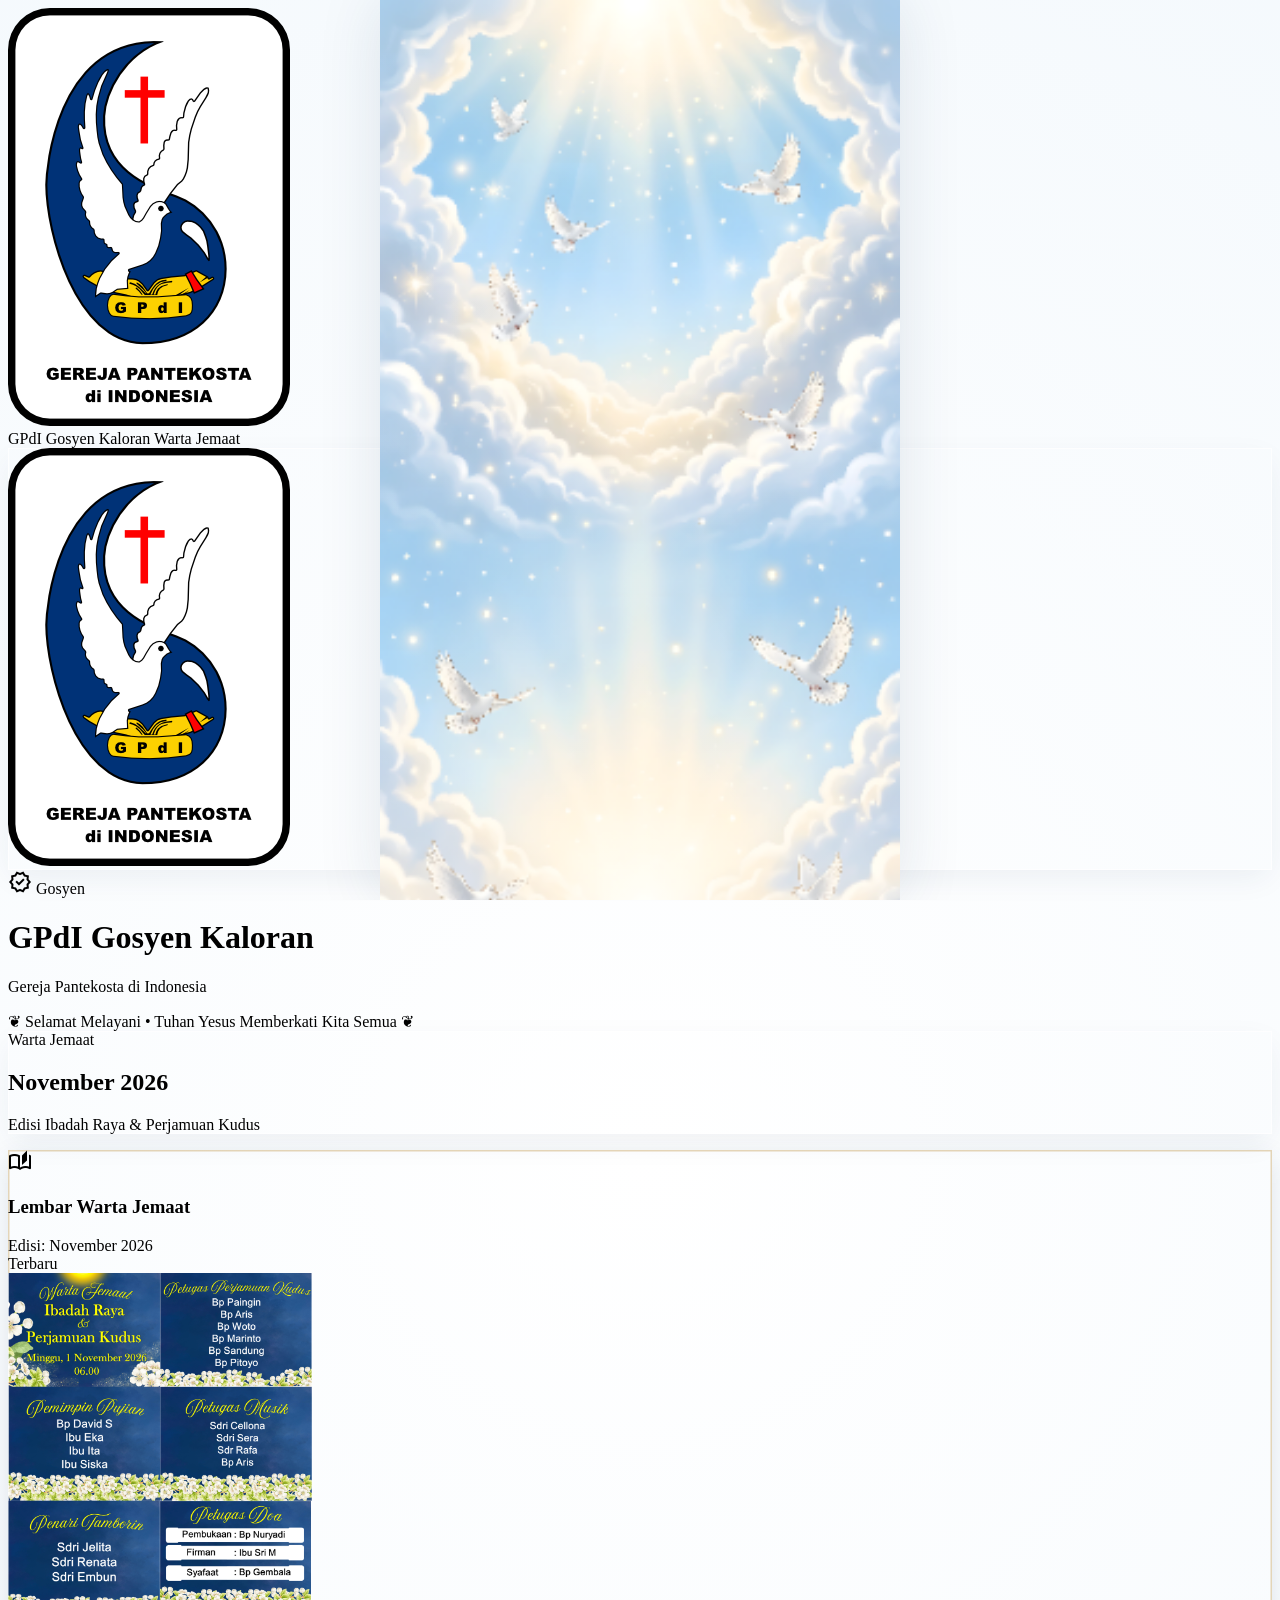
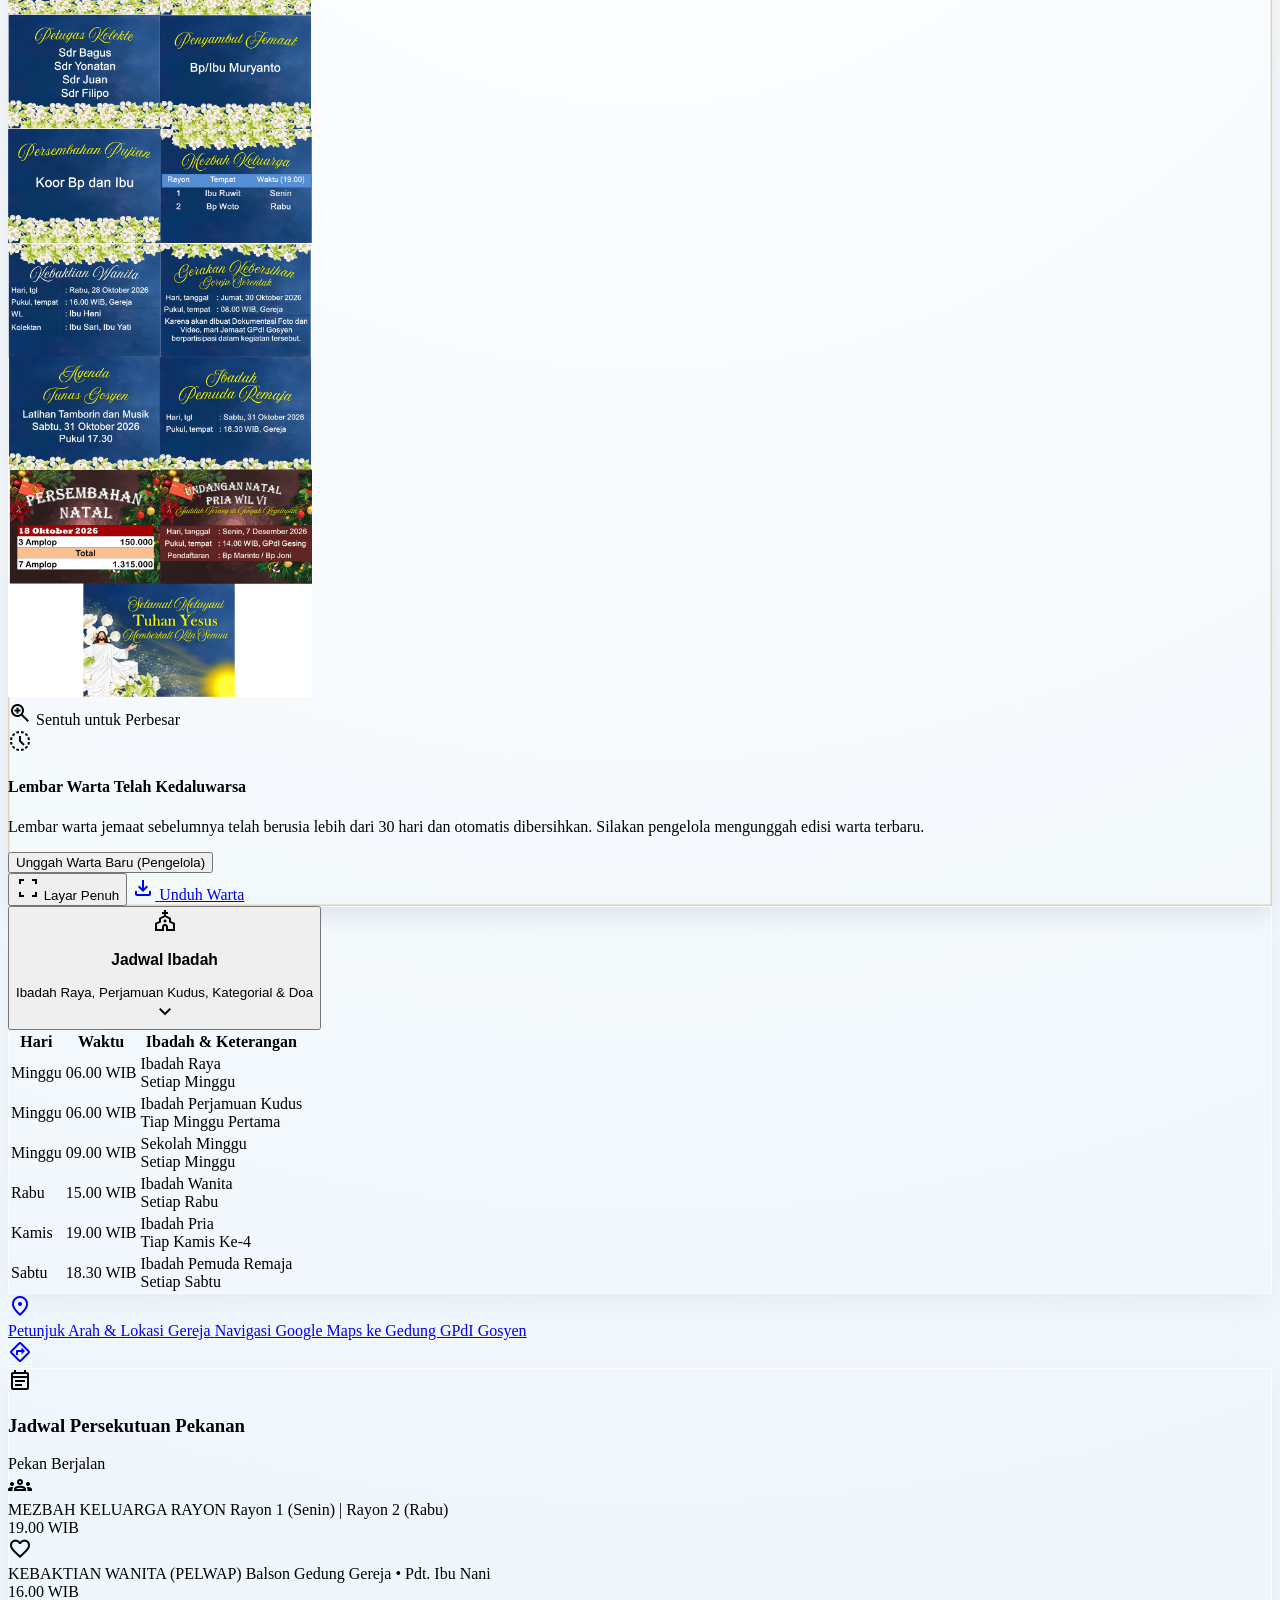
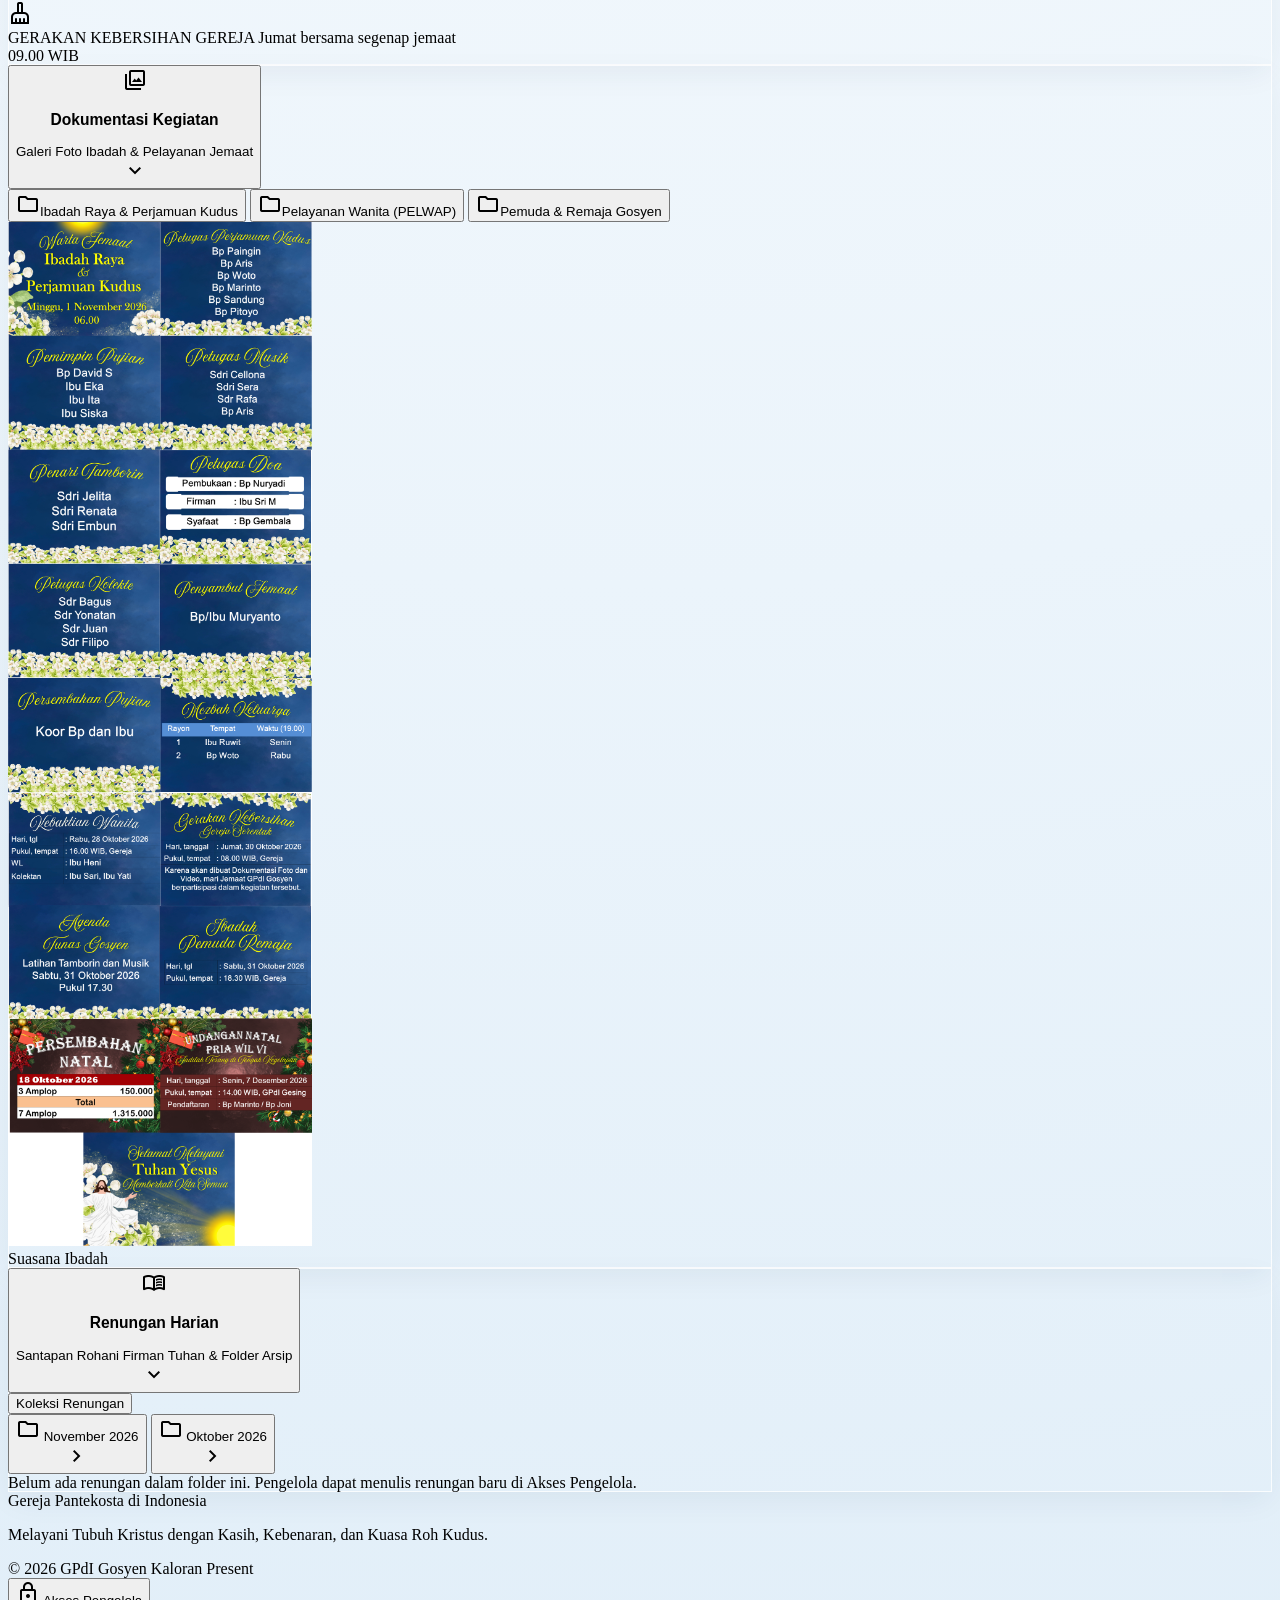
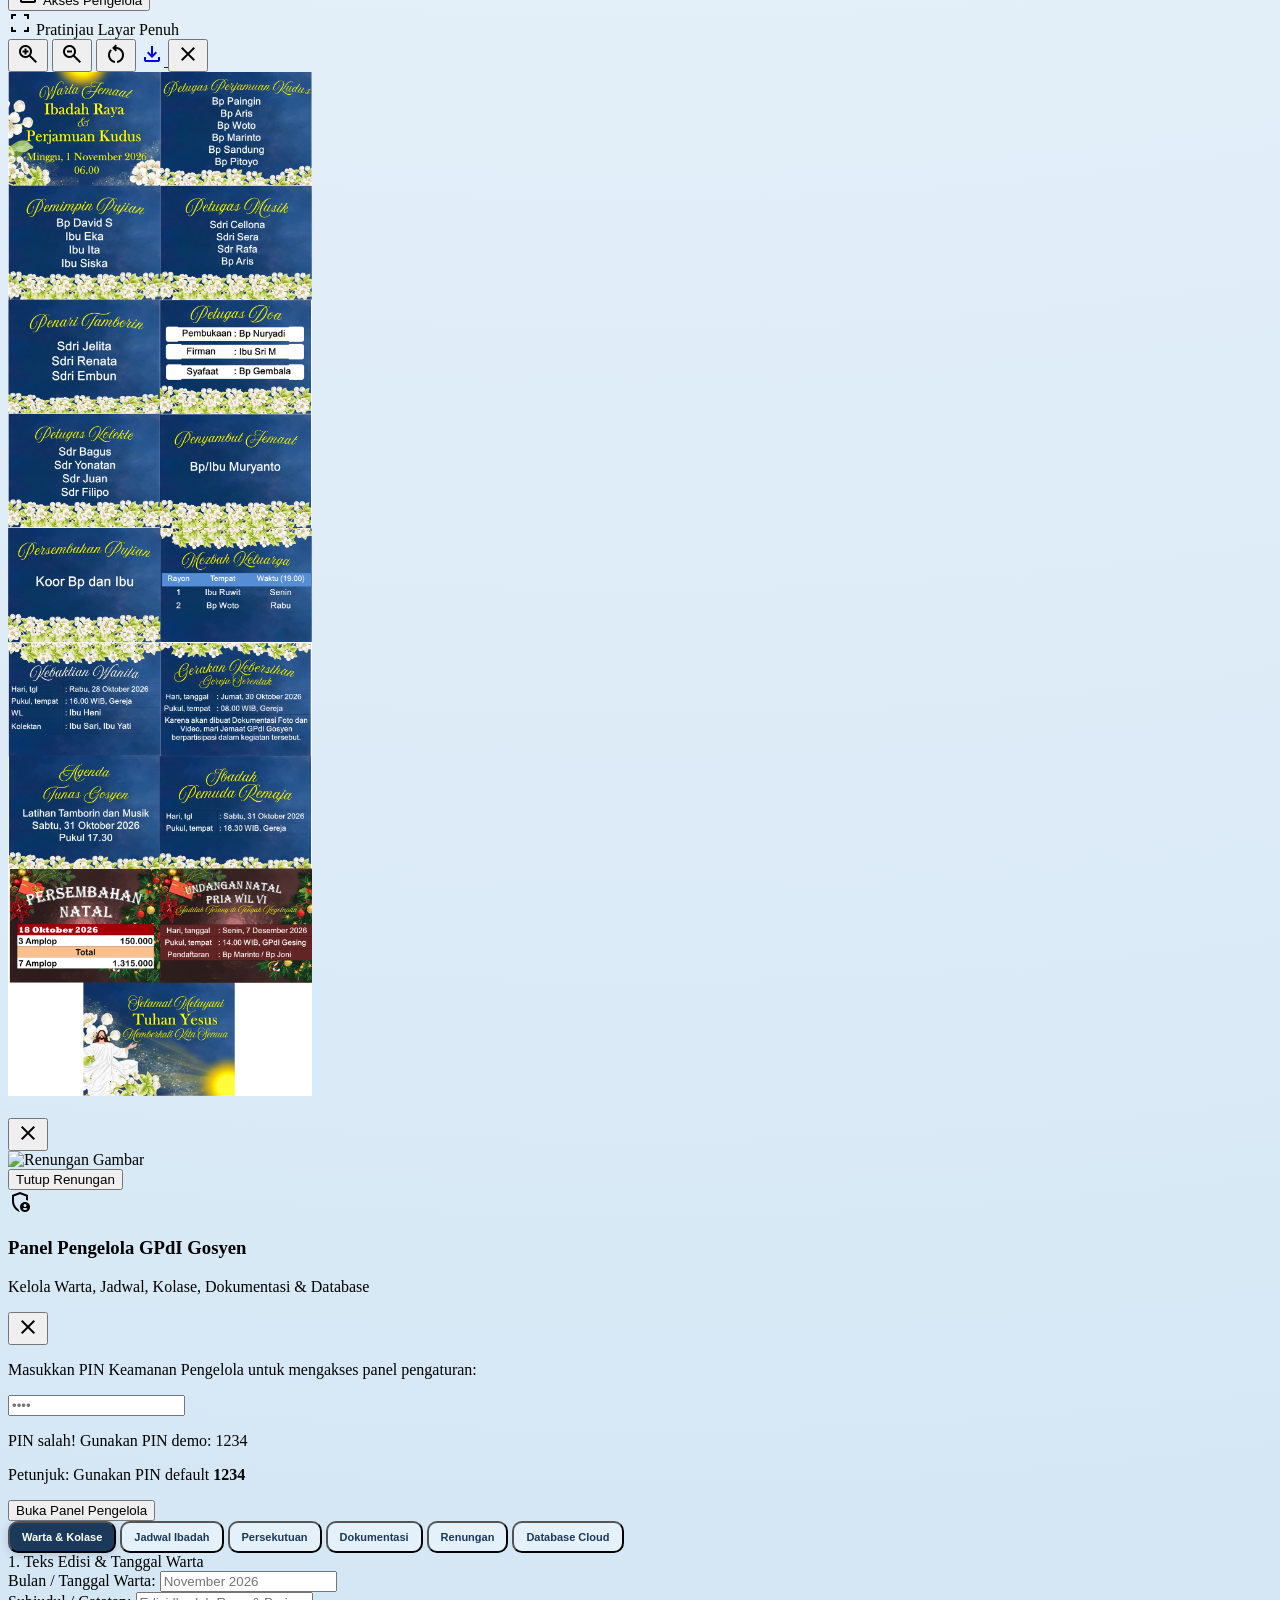
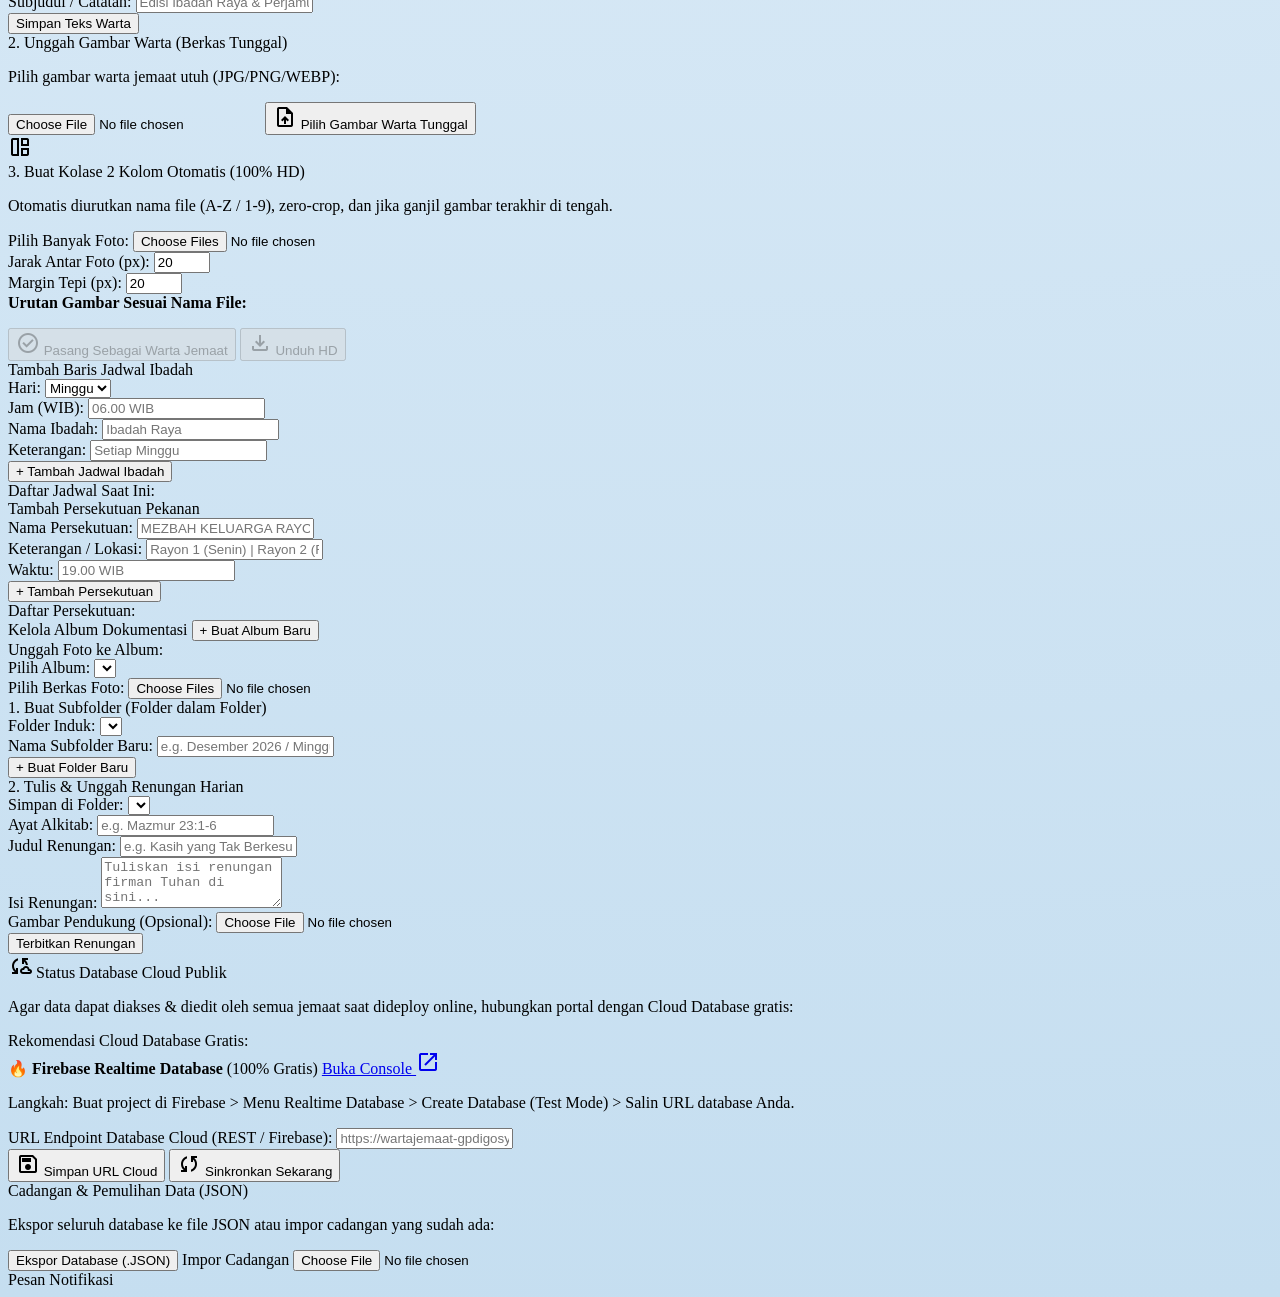
==== index.html @ 680db9a9 "Initial release of GPdI Gosyen Kaloran Warta Jemaat Digital" ====
<!DOCTYPE html>
<html lang="id">
<head>
  <meta charset="utf-8">
  <meta name="viewport" content="width=device-width, initial-scale=1.0, maximum-scale=1.0, user-scalable=no">
  <title>GPdI Gosyen Kaloran - Warta Jemaat Digital</title>
  <meta name="description" content="Portal Warta Jemaat Digital Gereja Pantekosta di Indonesia (GPdI) Gosyen Kaloran">
  
  <!-- Google Fonts & Material Symbols -->
  <link rel="preconnect" href="https://fonts.googleapis.com">
  <link rel="preconnect" href="https://fonts.gstatic.com" crossorigin>
  <link href="https://fonts.googleapis.com/css2?family=Cinzel:wght@500;600;700;800&family=Cormorant+Garamond:ital,wght@0,500;0,600;0,700;1,600&family=Plus+Jakarta+Sans:wght@300;400;500;600;700&display=swap" rel="stylesheet">
  <link href="https://fonts.googleapis.com/css2?family=Material+Symbols+Outlined:opsz,wght,FILL,GRAD@20..48,100..700,0..1,-50..200" rel="stylesheet">
  
  <!-- Tailwind CSS CDN -->
  <script src="https://cdn.tailwindcss.com?plugins=forms,container-queries"></script>
  <script>
    tailwind.config = {
      theme: {
        extend: {
          colors: {
            "sky-cloud": "#edf5fc",
            "sky-soft": "#d6e8f6",
            "sky-mid": "#a9cee8",
            "royal-navy": "#1a395b",
            "deep-blue": "#0f263f",
            "vintage-gold": "#c8a562",
            "antique-gold": "#b58d3d",
            "ethereal-border": "rgba(255, 255, 255, 0.75)"
          },
          fontFamily: {
            serif: ["'Cinzel'", "'Cormorant Garamond'", "serif"],
            classic: ["'Cormorant Garamond'", "serif"],
            sans: ["'Plus Jakarta Sans'", "sans-serif"]
          },
          boxShadow: {
            'rococo': '0 10px 30px -5px rgba(26, 57, 91, 0.08), 0 0 0 1px rgba(255, 255, 255, 0.8) inset',
            'vintage-frame': '0 8px 24px rgba(26, 57, 91, 0.12), inset 0 0 0 1.5px rgba(200, 165, 98, 0.45)'
          }
        }
      }
    };
  </script>
  
  <!-- Custom Styles -->
  <link rel="stylesheet" href="./style.css">
</head>
<body class="font-sans text-royal-navy antialiased flex flex-col justify-between selection:bg-sky-mid selection:text-royal-navy relative overflow-x-hidden min-h-screen">

  <!-- Heavenly Sky, Doves & Floral Background Artwork -->
  <div class="heavenly-bg">
    <div class="heavenly-bg-inner">
      <img src="./assets/background.png" alt="Latar Belakang Surgawi GPdI" class="heavenly-bg-img">
      <div class="heavenly-bg-overlay"></div>
    </div>
  </div>

  <!-- Header Sticky Ethereal Glass (Gambar 5: GPdI Gosyen Kaloran / Warta Jemaat) -->
  <header class="sticky top-0 z-40 bg-white/80 backdrop-blur-md border-b border-white/80 shadow-sm">
    <div class="max-w-md mx-auto px-4 h-14 flex items-center justify-center relative">
      <div class="flex items-center gap-2.5">
        <div class="w-8 h-8 rounded-full bg-white/90 p-1 shadow-sm ring-1 ring-vintage-gold/50 flex items-center justify-center overflow-hidden">
          <img src="./assets/gpdi-logo.png" alt="GPdI Logo" class="h-full w-auto object-contain">
        </div>
        <div class="flex flex-col text-center">
          <span id="headerTopTitle" class="font-serif text-[13px] font-bold text-royal-navy tracking-wider uppercase">GPdI Gosyen Kaloran</span>
          <span id="headerBottomTitle" class="text-[9px] font-semibold tracking-[0.2em] text-antique-gold uppercase -mt-0.5">Warta Jemaat</span>
        </div>
      </div>
    </div>
  </header>

  <!-- Main Container -->
  <main class="w-full relative z-10 px-4 pt-5 pb-12 flex flex-col items-center">
    <div class="w-full max-w-md flex flex-col items-center space-y-4">

      <!-- Hero Baroque Frame & Church Identity (Gambar 6: GPdI Gosyen Kaloran) -->
      <div class="w-full flex flex-col items-center text-center pt-1">
        <!-- Oval Classical Rococo Portrait Frame -->
        <div class="relative mb-3">
          <div class="absolute -inset-3 rounded-full border border-vintage-gold/30 scale-105 pointer-events-none"></div>
          <div class="absolute -inset-1.5 rounded-full border border-white/90 shadow-sm pointer-events-none"></div>
          
          <div class="w-24 h-24 rounded-full p-1.5 bg-gradient-to-b from-white via-sky-cloud to-sky-soft shadow-rococo ring-1 ring-vintage-gold/60 flex items-center justify-center">
            <div class="w-full h-full rounded-full bg-white/95 p-2 shadow-inner flex items-center justify-center overflow-hidden border border-sky-soft/70">
              <img src="./assets/gpdi-logo.png" alt="GPdI Logo" class="w-full h-full object-contain">
            </div>
          </div>

          <!-- Gosyen Verified Pill Badge -->
          <span class="absolute -bottom-1 left-1/2 -translate-x-1/2 bg-white text-antique-gold px-2.5 py-0.5 rounded-full text-[10px] font-serif font-bold uppercase tracking-wider shadow-sm border border-vintage-gold/40 flex items-center gap-1 whitespace-nowrap">
            <span class="material-symbols-outlined text-[13px] text-antique-gold">verified</span>
            <span>Gosyen</span>
          </span>
        </div>

        <!-- Hero Title (Gambar 6: GPdI Gosyen Kaloran) -->
        <h1 id="heroMainTitle" class="font-serif text-2xl font-bold text-royal-navy tracking-wider uppercase mt-1">GPdI Gosyen Kaloran</h1>
        <p class="font-classic italic text-sm text-royal-navy/70 tracking-wide -mt-0.5">Gereja Pantekosta di Indonesia</p>

        <!-- Grace Banner -->
        <div class="mt-2.5 px-4 py-1.5 rounded-full bg-white/70 backdrop-blur-sm border border-white/90 shadow-sm text-[11px] text-royal-navy/80 font-medium flex items-center gap-1.5">
          <span class="text-antique-gold font-serif text-xs">❦</span>
          <span class="font-classic italic text-xs tracking-wide">Selamat Melayani • Tuhan Yesus Memberkati Kita Semua</span>
          <span class="text-antique-gold font-serif text-xs">❦</span>
        </div>
      </div>

      <!-- Simplified Date Card (Gambar 3: Cukup Tanggal Warta Jemaat, misal November 2026) -->
      <div class="w-full rounded-2xl bg-white/80 backdrop-blur-md border border-white/90 shadow-rococo p-4 relative overflow-hidden">
        <div class="absolute -right-6 -bottom-6 w-24 h-24 rounded-full bg-sky-soft/40 blur-xl pointer-events-none"></div>
        <div class="flex flex-col items-center text-center">
          <span class="font-serif text-[11px] font-bold tracking-[0.25em] text-antique-gold uppercase">Warta Jemaat</span>
          <div class="w-12 h-px bg-vintage-gold/50 my-1"></div>
          <h2 id="displayDateTitle" class="font-serif text-xl font-bold text-royal-navy tracking-wide">November 2026</h2>
          <p id="displayDateTime" class="text-xs font-classic italic text-royal-navy/70 mt-0.5">Edisi Ibadah Raya & Perjamuan Kudus</p>
        </div>
      </div>

      <!-- Feature Card: Lembar Warta Jemaat (Gambar 4 & Gambar 7: Tombol Sentuh Statis) -->
      <section class="w-full rounded-3xl bg-white/85 backdrop-blur-md border border-white shadow-vintage-frame p-4 flex flex-col gap-3.5 relative" id="wartaSection">
        <!-- Header Label -->
        <div class="flex items-center justify-between px-1">
          <div class="flex items-center gap-2">
            <span class="material-symbols-outlined text-antique-gold text-[20px]">auto_stories</span>
            <div class="flex flex-col">
              <h3 class="font-serif text-sm font-bold text-royal-navy tracking-wide uppercase">Lembar Warta Jemaat</h3>
              <span class="text-[10px] text-royal-navy/60 font-sans" id="updateTimestamp">Edisi: November 2026</span>
            </div>
          </div>
          <span class="px-2.5 py-0.5 rounded-full bg-sky-soft/70 text-royal-navy text-[10px] font-serif font-bold tracking-wider border border-white/80 shadow-sm uppercase">Terbaru</span>
        </div>

        <!-- Warta Image Frame with Classical Curved Corners -->
        <div id="wartaImageFrameContainer" class="relative w-full rounded-2xl p-2 bg-gradient-to-b from-sky-cloud to-sky-soft/80 border border-vintage-gold/30 shadow-inner group">
          <!-- Scrollable image viewer -->
          <div class="relative aspect-[3/4] max-h-[380px] w-full overflow-y-auto rounded-xl bg-white cursor-pointer shadow-md" onclick="openLightbox()" title="Klik untuk membuka layar penuh">
            <img id="wartaImagePreview" src="./assets/warta-sample.png" alt="Warta Jemaat GPdI Gosyen Kaloran" class="w-full object-top object-cover transition-transform duration-500 group-hover:scale-[1.01]">
          </div>

          <!-- Gambar 7: Sentuh untuk Perbesar Statis (Di luar div overflow sehingga tidak ikut bergeser saat warta digeser!) -->
          <div class="absolute bottom-4 left-1/2 -translate-x-1/2 bg-white/95 backdrop-blur-md border border-vintage-gold/50 text-royal-navy text-[11px] font-serif font-semibold px-3.5 py-1.5 rounded-full flex items-center gap-1.5 shadow-lg pointer-events-none z-20">
            <span class="material-symbols-outlined text-[15px] text-antique-gold">zoom_in</span>
            <span>Sentuh untuk Perbesar</span>
          </div>
        </div>

        <!-- Expired Notice State (> 30 Days Auto-Cleanup) -->
        <div id="wartaExpiredNotice" class="hidden w-full py-10 px-4 rounded-2xl bg-gradient-to-b from-sky-cloud to-sky-soft/80 border border-vintage-gold/30 flex flex-col items-center justify-center text-center gap-2.5 shadow-inner">
          <div class="w-12 h-12 rounded-full bg-amber-100 border border-amber-300 text-amber-800 flex items-center justify-center">
            <span class="material-symbols-outlined text-[24px]">history_toggle_off</span>
          </div>
          <h4 class="font-serif text-sm font-bold text-royal-navy">Lembar Warta Telah Kedaluwarsa</h4>
          <p class="text-[11px] text-royal-navy/70 max-w-xs font-sans leading-relaxed">
            Lembar warta jemaat sebelumnya telah berusia lebih dari 30 hari dan otomatis dibersihkan. Silakan pengelola mengunggah edisi warta terbaru.
          </p>
          <button type="button" onclick="openAdminModal()" class="mt-1 py-1.5 px-3 rounded-xl bg-royal-navy text-white text-[11px] font-serif font-semibold shadow-xs">
            Unggah Warta Baru (Pengelola)
          </button>
        </div>

        <!-- Interaction Buttons (Layar Penuh & Unduh) -->
        <div class="grid grid-cols-2 gap-2.5 pt-0.5 font-serif">
          <button type="button" class="flex items-center justify-center gap-1.5 py-2.5 px-3 rounded-xl bg-royal-navy hover:bg-deep-blue text-white text-xs font-semibold shadow-sm transition active:scale-95 btn-press" onclick="openLightbox()">
            <span class="material-symbols-outlined text-[17px] text-vintage-gold">fullscreen</span>
            <span>Layar Penuh</span>
          </button>
          <a id="btnDownloadWarta" href="./assets/warta-sample.png" download="Warta-Jemaat-GPdI.png" class="flex items-center justify-center gap-1.5 py-2.5 px-3 rounded-xl bg-white hover:bg-sky-cloud border border-vintage-gold/50 text-royal-navy text-xs font-semibold shadow-sm transition active:scale-95 btn-press">
            <span class="material-symbols-outlined text-[17px] text-antique-gold">download</span>
            <span>Unduh Warta</span>
          </a>
        </div>
      </section>

      <!-- Gambar 2: JADWAL IBADAH (Tabel Urut Dari Hari Minggu, Lalu Jam) -->
      <section class="w-full rounded-2xl bg-white/80 backdrop-blur-md border border-white/90 shadow-rococo overflow-hidden">
        <button type="button" class="w-full p-3.5 flex items-center justify-between text-left hover:bg-white/90 transition btn-press border-b border-sky-soft/60" onclick="toggleAccordion('jadwalIbadahAccordion')">
          <div class="flex items-center gap-3">
            <div class="w-10 h-10 rounded-xl bg-sky-soft/60 border border-sky-mid/40 flex items-center justify-center text-royal-navy shrink-0 shadow-inner">
              <span class="material-symbols-outlined text-[22px] text-royal-navy">church</span>
            </div>
            <div class="flex flex-col">
              <h3 class="font-serif text-xs font-bold text-royal-navy tracking-wide uppercase">Jadwal Ibadah</h3>
              <span class="text-[11px] text-royal-navy/60 font-sans">Ibadah Raya, Perjamuan Kudus, Kategorial & Doa</span>
            </div>
          </div>
          <span class="material-symbols-outlined text-royal-navy/50 transition-transform duration-200" id="jadwalIbadahAccordionArrow">expand_more</span>
        </button>

        <!-- Tabel Jadwal Ibadah -->
        <div class="p-3" id="jadwalIbadahAccordion">
          <div class="overflow-x-auto rounded-xl border border-sky-soft/80 bg-white/70 shadow-xs">
            <table class="w-full text-left border-collapse">
              <thead>
                <tr class="bg-sky-cloud/80 border-b border-sky-soft text-[10px] font-serif font-bold text-royal-navy/70 uppercase tracking-wider">
                  <th class="py-2 px-3">Hari</th>
                  <th class="py-2 px-2">Waktu</th>
                  <th class="py-2 px-3">Ibadah & Keterangan</th>
                </tr>
              </thead>
              <tbody id="jadwalIbadahTableBody" class="divide-y divide-sky-soft/40">
                <!-- Diisi secara dinamis dari database (urut dari Minggu, lalu jam) -->
              </tbody>
            </table>
          </div>
        </div>
      </section>

      <!-- Petunjuk Arah & Peta Gereja -->
      <a id="btnGoogleMaps" href="https://maps.app.goo.gl/CNYqT17tYnc58aD1A" target="_blank" rel="noopener noreferrer" class="w-full p-3.5 rounded-2xl bg-white/80 backdrop-blur-md hover:bg-white border border-white/90 flex items-center justify-between shadow-rococo transition active:scale-[0.99] btn-press">
        <div class="flex items-center gap-3">
          <div class="w-10 h-10 rounded-xl bg-sky-soft/60 border border-sky-mid/40 flex items-center justify-center text-royal-navy shrink-0 shadow-inner">
            <span class="material-symbols-outlined text-[22px] text-royal-navy">location_on</span>
          </div>
          <div class="flex flex-col text-left">
            <span class="font-serif text-xs font-bold text-royal-navy tracking-wide">Petunjuk Arah & Lokasi Gereja</span>
            <span class="text-[11px] text-royal-navy/60 font-sans">Navigasi Google Maps ke Gedung GPdI Gosyen</span>
          </div>
        </div>
        <span class="material-symbols-outlined text-royal-navy/40 text-[18px]">directions</span>
      </a>

      <!-- Kartu Jadwal Persekutuan Pekanan -->
      <section class="w-full rounded-2xl bg-white/80 backdrop-blur-md border border-white/90 shadow-rococo p-4 flex flex-col gap-3">
        <div class="flex items-center justify-between border-b border-sky-mid/30 pb-2.5">
          <div class="flex items-center gap-2">
            <span class="material-symbols-outlined text-antique-gold text-[19px]">event_note</span>
            <h3 class="font-serif text-xs font-bold text-royal-navy uppercase tracking-wider">Jadwal Persekutuan Pekanan</h3>
          </div>
          <span class="text-[9px] font-serif font-bold text-royal-navy/60 bg-sky-soft/60 px-2 py-0.5 rounded-full uppercase">Pekan Berjalan</span>
        </div>
        <div id="jadwalPersekutuanList" class="flex flex-col gap-2 font-sans">
          <!-- Diisi secara dinamis dari database -->
        </div>
      </section>

      <!-- MENU DOKUMENTASI KEGIATAN -->
      <section class="w-full rounded-2xl bg-white/80 backdrop-blur-md border border-white/90 shadow-rococo overflow-hidden">
        <button type="button" class="w-full p-3.5 flex items-center justify-between text-left hover:bg-white/90 transition btn-press border-b border-sky-soft/60" onclick="toggleAccordion('dokumentasiSection')">
          <div class="flex items-center gap-3">
            <div class="w-10 h-10 rounded-xl bg-sky-soft/60 border border-sky-mid/40 flex items-center justify-center text-royal-navy shrink-0 shadow-inner">
              <span class="material-symbols-outlined text-[22px] text-royal-navy">photo_library</span>
            </div>
            <div class="flex flex-col">
              <h3 class="font-serif text-xs font-bold text-royal-navy tracking-wide uppercase">Dokumentasi Kegiatan</h3>
              <span class="text-[11px] text-royal-navy/60 font-sans">Galeri Foto Ibadah & Pelayanan Jemaat</span>
            </div>
          </div>
          <span class="material-symbols-outlined text-royal-navy/50 transition-transform duration-200" id="dokumentasiSectionArrow">expand_more</span>
        </button>

        <div class="p-3.5 flex flex-col gap-3" id="dokumentasiSection">
          <!-- Folder Pills -->
          <div id="docFolderTabs" class="flex items-center gap-1.5 overflow-x-auto pb-1">
            <!-- Diisi dinamis -->
          </div>
          <!-- Gallery Grid -->
          <div id="docGalleryGrid" class="grid grid-cols-2 gap-2">
            <!-- Diisi dinamis -->
          </div>
        </div>
      </section>

      <!-- MENU RENUNGAN HARIAN (Hierarchical Folder System: Folder Dalam Folder) -->
      <section class="w-full rounded-2xl bg-white/80 backdrop-blur-md border border-white/90 shadow-rococo overflow-hidden">
        <button type="button" class="w-full p-3.5 flex items-center justify-between text-left hover:bg-white/90 transition btn-press border-b border-sky-soft/60" onclick="toggleAccordion('renunganSection')">
          <div class="flex items-center gap-3">
            <div class="w-10 h-10 rounded-xl bg-sky-soft/60 border border-sky-mid/40 flex items-center justify-center text-royal-navy shrink-0 shadow-inner">
              <span class="material-symbols-outlined text-[22px] text-royal-navy">menu_book</span>
            </div>
            <div class="flex flex-col">
              <h3 class="font-serif text-xs font-bold text-royal-navy tracking-wide uppercase">Renungan Harian</h3>
              <span class="text-[11px] text-royal-navy/60 font-sans">Santapan Rohani Firman Tuhan & Folder Arsip</span>
            </div>
          </div>
          <span class="material-symbols-outlined text-royal-navy/50 transition-transform duration-200" id="renunganSectionArrow">expand_more</span>
        </button>

        <div class="p-3.5 flex flex-col gap-3" id="renunganSection">
          <!-- Breadcrumb navigation -->
          <div id="renunganBreadcrumbs" class="text-[11px] text-royal-navy/70 flex items-center flex-wrap gap-1 font-sans bg-sky-cloud/50 p-2 rounded-xl border border-sky-soft/70">
            <!-- Diisi dinamis -->
          </div>
          
          <!-- Subfolders List -->
          <div id="renunganSubfoldersList" class="grid grid-cols-1 gap-1.5">
            <!-- Diisi dinamis -->
          </div>

          <!-- Articles in Folder -->
          <div id="renunganArticlesList" class="flex flex-col gap-2.5">
            <!-- Diisi dinamis -->
          </div>
        </div>
      </section>

    </div>
  </main>

  <!-- Mobile Footer with Discreet Admin Lock at Bottom -->
  <footer class="w-full relative z-10 bg-white/70 backdrop-blur-md border-t border-white/80 py-7 px-4">
    <div class="max-w-md mx-auto text-center flex flex-col items-center gap-2.5">
      <div class="flex items-center gap-1.5 text-royal-navy">
        <span class="font-serif font-bold text-xs uppercase tracking-widest">Gereja Pantekosta di Indonesia</span>
      </div>
      <p class="font-classic italic text-xs text-royal-navy/70 leading-relaxed max-w-xs">
        Melayani Tubuh Kristus dengan Kasih, Kebenaran, dan Kuasa Roh Kudus.
      </p>
      <div class="w-16 h-px bg-vintage-gold/30 my-1"></div>
      <span class="text-[10px] text-royal-navy/50 font-serif tracking-wider">© 2026 GPdI Gosyen Kaloran Present</span>

      <!-- PENGELOLA LOCK BUTTON -->
      <div class="pt-3">
        <button type="button" class="inline-flex items-center gap-1.5 px-3 py-1 rounded-full bg-white/80 hover:bg-white text-royal-navy/60 hover:text-royal-navy text-[10px] font-sans border border-sky-mid/30 shadow-xs transition active:scale-95 btn-press" onclick="openAdminModal()">
          <span class="material-symbols-outlined text-[13px] text-antique-gold">lock</span>
          <span>Akses Pengelola</span>
        </button>
      </div>
    </div>
  </footer>

  <!-- MODAL 1: Lightbox Fullscreen Warta / Foto -->
  <div class="fixed inset-0 z-50 bg-black/90 backdrop-blur-xl hidden flex-col" id="lightboxModal">
    <div class="w-full h-14 px-4 flex items-center justify-between border-b border-white/10 shrink-0 bg-black/50 text-white">
      <div class="flex items-center gap-2">
        <span class="material-symbols-outlined text-vintage-gold text-[20px]">fullscreen</span>
        <span class="font-serif text-xs font-bold tracking-wide">Pratinjau Layar Penuh</span>
      </div>
      <div class="flex items-center gap-2">
        <button type="button" onclick="zoomIn()" class="p-2 rounded-full text-white/80 hover:text-white hover:bg-white/10" title="Perbesar">
          <span class="material-symbols-outlined text-[20px]">zoom_in</span>
        </button>
        <button type="button" onclick="zoomOut()" class="p-2 rounded-full text-white/80 hover:text-white hover:bg-white/10" title="Perkecil">
          <span class="material-symbols-outlined text-[20px]">zoom_out</span>
        </button>
        <button type="button" onclick="resetZoom()" class="p-2 rounded-full text-white/80 hover:text-white hover:bg-white/10" title="Atur Ulang">
          <span class="material-symbols-outlined text-[20px]">restart_alt</span>
        </button>
        <a id="modalDownloadBtn" href="./assets/warta-sample.png" download="Warta-Jemaat-GPdI.png" class="p-2 rounded-full text-white/80 hover:text-white hover:bg-white/10" title="Unduh">
          <span class="material-symbols-outlined text-[20px]">download</span>
        </a>
        <button type="button" class="p-2 rounded-full text-white/80 hover:text-white hover:bg-white/10" onclick="closeLightbox()" title="Tutup">
          <span class="material-symbols-outlined text-[22px]">close</span>
        </button>
      </div>
    </div>
    <div class="flex-1 w-full overflow-y-auto overflow-x-hidden p-3 flex justify-center items-start" onclick="if(event.target === this) closeLightbox();">
      <img id="lightboxImage" src="./assets/warta-sample.png" alt="Full Image" class="max-w-full md:max-w-md rounded-xl shadow-2xl object-contain ring-1 ring-white/20 select-none my-auto">
    </div>
  </div>

  <!-- MODAL 2: Renungan Reader Modal -->
  <div class="fixed inset-0 z-50 bg-royal-navy/70 backdrop-blur-md hidden items-center justify-center p-4" id="renunganReaderModal" onclick="if(event.target === this) closeRenunganReader();">
    <div class="w-full max-w-md max-h-[85vh] rounded-3xl bg-white border border-white shadow-2xl p-6 flex flex-col gap-4 relative overflow-y-auto animate-in fade-in zoom-in-95 duration-200">
      <div class="flex items-start justify-between border-b border-sky-soft pb-3">
        <div class="flex flex-col pr-4">
          <span id="readerDate" class="text-[10px] text-royal-navy/50 font-sans"></span>
          <h3 id="readerTitle" class="font-serif text-lg font-bold text-royal-navy leading-snug"></h3>
          <span id="readerAyat" class="inline-block mt-1 font-serif text-xs font-bold text-antique-gold"></span>
        </div>
        <button type="button" class="text-royal-navy/50 hover:text-royal-navy p-1 shrink-0" onclick="closeRenunganReader()">
          <span class="material-symbols-outlined text-[22px]">close</span>
        </button>
      </div>

      <img id="readerImage" src="" alt="Renungan Gambar" class="w-full max-h-52 object-cover rounded-2xl hidden shadow-xs">

      <div id="readerContent" class="text-xs text-royal-navy/80 leading-relaxed font-sans whitespace-pre-line"></div>

      <button type="button" class="w-full py-2.5 rounded-xl bg-royal-navy text-white font-serif font-bold text-xs tracking-wider shadow-md hover:bg-deep-blue transition btn-press mt-2" onclick="closeRenunganReader()">
        Tutup Renungan
      </button>
    </div>
  </div>

  <!-- MODAL 3: AKSES PENGELOLA (ADMIN DASHBOARD WITH CLOUD DATABASE & COLLAGE) -->
  <div class="fixed inset-0 z-50 bg-royal-navy/70 backdrop-blur-md hidden items-center justify-center p-3" id="adminModal" onclick="if(event.target === this) closeAdminModal();">
    <div class="w-full max-w-lg max-h-[92vh] rounded-3xl bg-white border border-white shadow-2xl p-5 flex flex-col gap-3 relative overflow-hidden animate-in fade-in zoom-in-95 duration-200">
      
      <!-- Modal Header -->
      <div class="flex items-center justify-between border-b border-sky-soft pb-2.5 shrink-0">
        <div class="flex items-center gap-2">
          <div class="w-8 h-8 rounded-full bg-sky-soft/70 flex items-center justify-center text-royal-navy">
            <span class="material-symbols-outlined text-[18px] text-antique-gold">admin_panel_settings</span>
          </div>
          <div>
            <h3 class="font-serif text-sm font-bold text-royal-navy">Panel Pengelola GPdI Gosyen</h3>
            <p class="text-[10px] text-royal-navy/60 font-sans">Kelola Warta, Jadwal, Kolase, Dokumentasi & Database</p>
          </div>
        </div>
        <button type="button" class="text-royal-navy/50 hover:text-royal-navy p-1" onclick="closeAdminModal()">
          <span class="material-symbols-outlined text-[20px]">close</span>
        </button>
      </div>

      <!-- PIN Step -->
      <div class="flex flex-col gap-3 py-4" id="pinStep">
        <p class="text-xs text-royal-navy/70 leading-relaxed font-sans text-center">
          Masukkan PIN Keamanan Pengelola untuk mengakses panel pengaturan:
        </p>
        <div class="max-w-xs mx-auto w-full">
          <input type="password" id="adminPinInput" maxlength="8" placeholder="••••" class="w-full rounded-xl bg-sky-cloud/50 border border-sky-mid/50 text-center font-mono tracking-widest text-lg py-2.5 text-royal-navy focus:outline-none focus:border-vintage-gold focus:ring-1 focus:ring-vintage-gold" onkeydown="if(event.key==='Enter') verifyAdminPin();">
          <p class="text-[11px] text-red-500 mt-1.5 hidden text-center" id="pinErrorMessage">PIN salah! Gunakan PIN demo: 1234</p>
          <p class="text-[10px] text-royal-navy/40 mt-1 text-center font-sans">Petunjuk: Gunakan PIN default <strong>1234</strong></p>
        </div>
        <div class="max-w-xs mx-auto w-full">
          <button type="button" class="w-full py-2.5 rounded-xl bg-royal-navy text-white font-serif font-bold text-xs tracking-wider shadow-md hover:bg-deep-blue btn-press transition" onclick="verifyAdminPin()">
            Buka Panel Pengelola
          </button>
        </div>
      </div>

      <!-- Dashboard Step with Tabs -->
      <div class="hidden flex-col gap-3 flex-1 overflow-hidden" id="adminDashboardStep">
        <!-- Tab Navigation Bar -->
        <div class="flex items-center gap-1 overflow-x-auto pb-1 shrink-0 border-b border-sky-soft/60">
          <button type="button" id="tabBtn_warta" class="admin-tab-btn active" onclick="switchAdminTab('warta')">Warta & Kolase</button>
          <button type="button" id="tabBtn_jadwal" class="admin-tab-btn" onclick="switchAdminTab('jadwal')">Jadwal Ibadah</button>
          <button type="button" id="tabBtn_persekutuan" class="admin-tab-btn" onclick="switchAdminTab('persekutuan')">Persekutuan</button>
          <button type="button" id="tabBtn_dokumentasi" class="admin-tab-btn" onclick="switchAdminTab('dokumentasi')">Dokumentasi</button>
          <button type="button" id="tabBtn_renungan" class="admin-tab-btn" onclick="switchAdminTab('renungan')">Renungan</button>
          <button type="button" id="tabBtn_cloud" class="admin-tab-btn" onclick="switchAdminTab('cloud')">Database Cloud</button>
        </div>

        <!-- Tab 1: Warta & Kolase -->
        <div id="tabContent_warta" class="admin-tab-content flex-1 overflow-y-auto space-y-4 pr-1">
          <!-- Text Edition Settings -->
          <div class="p-3 rounded-2xl bg-sky-cloud/50 border border-sky-soft flex flex-col gap-2">
            <span class="font-serif text-xs font-bold text-royal-navy">1. Teks Edisi & Tanggal Warta</span>
            <div class="grid grid-cols-1 sm:grid-cols-2 gap-2 text-xs">
              <div>
                <label class="text-[10px] text-royal-navy/60 font-semibold">Bulan / Tanggal Warta:</label>
                <input type="text" id="adminWartaDateInput" class="w-full p-2 rounded-lg border border-sky-mid/50 text-xs" placeholder="November 2026">
              </div>
              <div>
                <label class="text-[10px] text-royal-navy/60 font-semibold">Subjudul / Catatan:</label>
                <input type="text" id="adminWartaSubtitleInput" class="w-full p-2 rounded-lg border border-sky-mid/50 text-xs" placeholder="Edisi Ibadah Raya & Perjamuan Kudus">
              </div>
            </div>
            <button type="button" onclick="saveAdminWartaInfo()" class="py-1.5 px-3 rounded-lg bg-royal-navy text-white text-[11px] font-serif font-bold self-start mt-1">
              Simpan Teks Warta
            </button>
          </div>

          <!-- Single Image Upload -->
          <div class="p-3 rounded-2xl bg-sky-cloud/50 border border-sky-soft flex flex-col gap-2">
            <span class="font-serif text-xs font-bold text-royal-navy">2. Unggah Gambar Warta (Berkas Tunggal)</span>
            <p class="text-[10px] text-royal-navy/60">Pilih gambar warta jemaat utuh (JPG/PNG/WEBP):</p>
            <input type="file" id="adminWartaSingleFileInput" accept="image/*" class="hidden" onchange="handleSingleWartaUpload(event)">
            <button type="button" onclick="triggerWartaUpload()" class="py-2.5 px-4 rounded-xl border border-vintage-gold/60 bg-white hover:bg-sky-soft/40 text-royal-navy font-serif font-bold text-xs flex items-center justify-center gap-2">
              <span class="material-symbols-outlined text-[18px] text-antique-gold">upload_file</span>
              <span>Pilih Gambar Warta Tunggal</span>
            </button>
          </div>

          <!-- Fitur Kolase 2 Kolom HD (Logika dari ColaseKolom2.html) -->
          <div class="p-3 rounded-2xl bg-amber-50/60 border border-amber-200/80 flex flex-col gap-3">
            <div class="flex items-center gap-2">
              <span class="material-symbols-outlined text-amber-700 text-[20px]">auto_awesome_mosaic</span>
              <div>
                <span class="font-serif text-xs font-bold text-royal-navy">3. Buat Kolase 2 Kolom Otomatis (100% HD)</span>
                <p class="text-[10px] text-royal-navy/70">Otomatis diurutkan nama file (A-Z / 1-9), zero-crop, dan jika ganjil gambar terakhir di tengah.</p>
              </div>
            </div>

            <div class="grid grid-cols-1 sm:grid-cols-3 gap-2 text-xs">
              <div class="sm:col-span-1">
                <label class="text-[10px] font-semibold text-royal-navy/70">Pilih Banyak Foto:</label>
                <input type="file" id="collageFilesInput" multiple accept="image/*" class="w-full text-[10px] file:py-1.5 file:px-2.5 file:rounded-lg file:border-0 file:bg-royal-navy file:text-white file:font-serif file:text-[10px]" onchange="handleCollageFiles(event)">
              </div>
              <div>
                <label class="text-[10px] font-semibold text-royal-navy/70">Jarak Antar Foto (px):</label>
                <input type="number" id="collageSpacingInput" value="20" min="0" max="100" class="w-full p-1.5 rounded-lg border border-sky-mid/50 text-xs text-center" onchange="handleCollageFiles({target: document.getElementById('collageFilesInput')})">
              </div>
              <div>
                <label class="text-[10px] font-semibold text-royal-navy/70">Margin Tepi (px):</label>
                <input type="number" id="collageBorderInput" value="20" min="0" max="100" class="w-full p-1.5 rounded-lg border border-sky-mid/50 text-xs text-center" onchange="handleCollageFiles({target: document.getElementById('collageFilesInput')})">
              </div>
            </div>

            <!-- Ordered File List -->
            <div id="collageFileListBox" class="hidden p-2 rounded-xl bg-white border border-sky-soft text-[10px]">
              <strong class="font-serif text-royal-navy">Urutan Gambar Sesuai Nama File:</strong>
              <ol id="collageOrderedFiles" class="list-decimal pl-4 mt-1 space-y-0.5 text-royal-navy/70"></ol>
            </div>

            <!-- Collage Action Buttons -->
            <div class="flex gap-2">
              <button type="button" id="btnApplyCollageWarta" onclick="applyCollageToWarta()" disabled class="flex-1 py-2 rounded-xl bg-emerald-600 hover:bg-emerald-700 text-white font-serif font-bold text-xs disabled:opacity-50 disabled:cursor-not-allowed flex items-center justify-center gap-1.5 shadow-sm">
                <span class="material-symbols-outlined text-[16px]">check_circle</span>
                <span>Pasang Sebagai Warta Jemaat</span>
              </button>
              <button type="button" id="btnDownloadCollage" onclick="downloadCollagePNG()" disabled class="py-2 px-3 rounded-xl bg-white border border-emerald-600 text-emerald-800 font-serif font-bold text-xs disabled:opacity-50 disabled:cursor-not-allowed flex items-center justify-center gap-1">
                <span class="material-symbols-outlined text-[16px]">download</span>
                <span>Unduh HD</span>
              </button>
            </div>

            <!-- Canvas Preview Container -->
            <div id="collagePreviewContainer" class="w-full flex justify-center"></div>
            <div id="collageResInfo" class="text-[10px] text-royal-navy/50 text-center font-mono"></div>
          </div>
        </div>

        <!-- Tab 2: Jadwal Ibadah -->
        <div id="tabContent_jadwal" class="admin-tab-content hidden flex-1 overflow-y-auto space-y-3 pr-1">
          <div class="p-3 rounded-2xl bg-sky-cloud/50 border border-sky-soft flex flex-col gap-2">
            <span class="font-serif text-xs font-bold text-royal-navy">Tambah Baris Jadwal Ibadah</span>
            <div class="grid grid-cols-2 gap-2 text-xs">
              <div>
                <label class="text-[10px] text-royal-navy/60 font-semibold">Hari:</label>
                <select id="formJadwalHari" class="w-full p-2 rounded-lg border border-sky-mid/50 text-xs">
                  <option value="Minggu">Minggu</option>
                  <option value="Senin">Senin</option>
                  <option value="Selasa">Selasa</option>
                  <option value="Rabu">Rabu</option>
                  <option value="Kamis">Kamis</option>
                  <option value="Jumat">Jumat</option>
                  <option value="Sabtu">Sabtu</option>
                </select>
              </div>
              <div>
                <label class="text-[10px] text-royal-navy/60 font-semibold">Jam (WIB):</label>
                <input type="text" id="formJadwalJam" class="w-full p-2 rounded-lg border border-sky-mid/50 text-xs" placeholder="06.00 WIB">
              </div>
              <div>
                <label class="text-[10px] text-royal-navy/60 font-semibold">Nama Ibadah:</label>
                <input type="text" id="formJadwalNama" class="w-full p-2 rounded-lg border border-sky-mid/50 text-xs" placeholder="Ibadah Raya">
              </div>
              <div>
                <label class="text-[10px] text-royal-navy/60 font-semibold">Keterangan:</label>
                <input type="text" id="formJadwalKet" class="w-full p-2 rounded-lg border border-sky-mid/50 text-xs" placeholder="Setiap Minggu">
              </div>
            </div>
            <button type="button" onclick="addJadwalIbadah()" class="py-2 px-3 rounded-xl bg-royal-navy text-white text-xs font-serif font-bold mt-1 self-start">
              + Tambah Jadwal Ibadah
            </button>
          </div>

          <div class="flex flex-col gap-1.5">
            <span class="text-[11px] font-bold font-serif text-royal-navy">Daftar Jadwal Saat Ini:</span>
            <div id="adminJadwalListContainer" class="flex flex-col gap-1.5"></div>
          </div>
        </div>

        <!-- Tab 3: Persekutuan Pekanan -->
        <div id="tabContent_persekutuan" class="admin-tab-content hidden flex-1 overflow-y-auto space-y-3 pr-1">
          <div class="p-3 rounded-2xl bg-sky-cloud/50 border border-sky-soft flex flex-col gap-2">
            <span class="font-serif text-xs font-bold text-royal-navy">Tambah Persekutuan Pekanan</span>
            <div class="grid grid-cols-1 sm:grid-cols-3 gap-2 text-xs">
              <div>
                <label class="text-[10px] text-royal-navy/60 font-semibold">Nama Persekutuan:</label>
                <input type="text" id="formPersekutuanNama" class="w-full p-2 rounded-lg border border-sky-mid/50 text-xs" placeholder="MEZBAH KELUARGA RAYON">
              </div>
              <div>
                <label class="text-[10px] text-royal-navy/60 font-semibold">Keterangan / Lokasi:</label>
                <input type="text" id="formPersekutuanKet" class="w-full p-2 rounded-lg border border-sky-mid/50 text-xs" placeholder="Rayon 1 (Senin) | Rayon 2 (Rabu)">
              </div>
              <div>
                <label class="text-[10px] text-royal-navy/60 font-semibold">Waktu:</label>
                <input type="text" id="formPersekutuanWaktu" class="w-full p-2 rounded-lg border border-sky-mid/50 text-xs" placeholder="19.00 WIB">
              </div>
            </div>
            <button type="button" onclick="addPersekutuan()" class="py-2 px-3 rounded-xl bg-royal-navy text-white text-xs font-serif font-bold mt-1 self-start">
              + Tambah Persekutuan
            </button>
          </div>

          <div class="flex flex-col gap-1.5">
            <span class="text-[11px] font-bold font-serif text-royal-navy">Daftar Persekutuan:</span>
            <div id="adminPersekutuanListContainer" class="flex flex-col gap-1.5"></div>
          </div>
        </div>

        <!-- Tab 4: Dokumentasi -->
        <div id="tabContent_dokumentasi" class="admin-tab-content hidden flex-1 overflow-y-auto space-y-3 pr-1">
          <div class="flex items-center justify-between">
            <span class="font-serif text-xs font-bold text-royal-navy">Kelola Album Dokumentasi</span>
            <button type="button" onclick="addDocFolder()" class="py-1 px-2.5 rounded-lg bg-royal-navy text-white text-[10px] font-serif font-bold">
              + Buat Album Baru
            </button>
          </div>
          <div id="adminDocFolderList" class="flex flex-col gap-1.5"></div>

          <div class="p-3 rounded-2xl bg-sky-cloud/50 border border-sky-soft flex flex-col gap-2 mt-2">
            <span class="font-serif text-xs font-bold text-royal-navy">Unggah Foto ke Album:</span>
            <div class="grid grid-cols-1 sm:grid-cols-2 gap-2 text-xs">
              <div>
                <label class="text-[10px] text-royal-navy/60 font-semibold">Pilih Album:</label>
                <select id="adminDocFolderSelect" class="w-full p-2 rounded-lg border border-sky-mid/50 text-xs"></select>
              </div>
              <div>
                <label class="text-[10px] text-royal-navy/60 font-semibold">Pilih Berkas Foto:</label>
                <input type="file" multiple accept="image/*" class="w-full text-xs" onchange="handleDocPhotoUpload(event)">
              </div>
            </div>
          </div>
        </div>

        <!-- Tab 5: Renungan (Folder dalam Folder) -->
        <div id="tabContent_renungan" class="admin-tab-content hidden flex-1 overflow-y-auto space-y-3 pr-1">
          <!-- Buat Subfolder Baru (Hierarchical) -->
          <div class="p-3 rounded-2xl bg-sky-cloud/50 border border-sky-soft flex flex-col gap-2">
            <span class="font-serif text-xs font-bold text-royal-navy">1. Buat Subfolder (Folder dalam Folder)</span>
            <div class="grid grid-cols-1 sm:grid-cols-2 gap-2 text-xs">
              <div>
                <label class="text-[10px] text-royal-navy/60 font-semibold">Folder Induk:</label>
                <select id="adminRenunganParentFolderSelect" class="w-full p-2 rounded-lg border border-sky-mid/50 text-xs"></select>
              </div>
              <div>
                <label class="text-[10px] text-royal-navy/60 font-semibold">Nama Subfolder Baru:</label>
                <input type="text" id="formRenunganSubfolderName" class="w-full p-2 rounded-lg border border-sky-mid/50 text-xs" placeholder="e.g. Desember 2026 / Minggu 1">
              </div>
            </div>
            <button type="button" onclick="addRenunganSubfolder()" class="py-1.5 px-3 rounded-lg bg-royal-navy text-white text-[11px] font-serif font-bold self-start mt-1">
              + Buat Folder Baru
            </button>
          </div>

          <!-- Tulis Renungan Baru -->
          <div class="p-3 rounded-2xl bg-sky-cloud/50 border border-sky-soft flex flex-col gap-2">
            <span class="font-serif text-xs font-bold text-royal-navy">2. Tulis & Unggah Renungan Harian</span>
            <div class="flex flex-col gap-2 text-xs">
              <div class="grid grid-cols-1 sm:grid-cols-2 gap-2">
                <div>
                  <label class="text-[10px] text-royal-navy/60 font-semibold">Simpan di Folder:</label>
                  <select id="adminRenunganArticleFolderSelect" class="w-full p-2 rounded-lg border border-sky-mid/50 text-xs"></select>
                </div>
                <div>
                  <label class="text-[10px] text-royal-navy/60 font-semibold">Ayat Alkitab:</label>
                  <input type="text" id="formRenunganAyat" class="w-full p-2 rounded-lg border border-sky-mid/50 text-xs" placeholder="e.g. Mazmur 23:1-6">
                </div>
              </div>
              <div>
                <label class="text-[10px] text-royal-navy/60 font-semibold">Judul Renungan:</label>
                <input type="text" id="formRenunganTitle" class="w-full p-2 rounded-lg border border-sky-mid/50 text-xs" placeholder="e.g. Kasih yang Tak Berkesudahan">
              </div>
              <div>
                <label class="text-[10px] text-royal-navy/60 font-semibold">Isi Renungan:</label>
                <textarea id="formRenunganContent" rows="3" class="w-full p-2 rounded-lg border border-sky-mid/50 text-xs" placeholder="Tuliskan isi renungan firman Tuhan di sini..."></textarea>
              </div>
              <div>
                <label class="text-[10px] text-royal-navy/60 font-semibold">Gambar Pendukung (Opsional):</label>
                <input type="file" id="formRenunganImageInput" accept="image/*" class="w-full text-xs">
              </div>
            </div>
            <button type="button" onclick="addRenunganArticle()" class="py-2 px-3 rounded-xl bg-royal-navy text-white text-xs font-serif font-bold mt-1 self-start">
              Terbitkan Renungan
            </button>
          </div>
        </div>

        <!-- Tab 6: Database Cloud Settings -->
        <div id="tabContent_cloud" class="admin-tab-content hidden flex-1 overflow-y-auto space-y-3 pr-1">
          <div class="p-3 rounded-2xl bg-sky-cloud/50 border border-sky-soft flex flex-col gap-2.5">
            <div class="flex items-center gap-2">
              <span class="material-symbols-outlined text-emerald-600 text-[20px]">cloud_sync</span>
              <span class="font-serif text-xs font-bold text-royal-navy">Status Database Cloud Publik</span>
            </div>
            <p class="text-[11px] text-royal-navy/70 leading-relaxed">
              Agar data dapat diakses & diedit oleh semua jemaat saat dideploy online, hubungkan portal dengan Cloud Database gratis:
            </p>

            <div class="p-2.5 rounded-xl bg-white border border-sky-mid/40 flex flex-col gap-1.5 text-xs">
              <span class="font-serif font-bold text-royal-navy text-[11px]">Rekomendasi Cloud Database Gratis:</span>
              <div class="flex items-center justify-between">
                <span>🔥 <strong>Firebase Realtime Database</strong> (100% Gratis)</span>
                <a href="https://console.firebase.google.com/" target="_blank" rel="noopener noreferrer" class="text-antique-gold font-bold hover:underline flex items-center gap-0.5 text-[10px]">
                  Buka Console <span class="material-symbols-outlined text-[12px]">open_in_new</span>
                </a>
              </div>
              <p class="text-[10px] text-royal-navy/60 leading-tight">
                Langkah: Buat project di Firebase &gt; Menu Realtime Database &gt; Create Database (Test Mode) &gt; Salin URL database Anda.
              </p>
            </div>

            <div class="flex flex-col gap-1 text-xs">
              <label class="text-[10px] text-royal-navy/60 font-semibold">URL Endpoint Database Cloud (REST / Firebase):</label>
              <input type="text" id="adminCloudUrlInput" class="w-full p-2 rounded-lg border border-sky-mid/50 text-xs font-mono" placeholder="https://wartajemaat-gpdigosyen-default-rtdb.asia-southeast1.firebasedatabase.app/data.json">
            </div>

            <div class="flex gap-2">
              <button type="button" onclick="saveCloudDatabaseConfig()" class="flex-1 py-2 px-3 rounded-xl bg-royal-navy text-white text-xs font-serif font-bold flex items-center justify-center gap-1 shadow-sm">
                <span class="material-symbols-outlined text-[16px]">save</span>
                <span>Simpan URL Cloud</span>
              </button>
              <button type="button" onclick="syncCloudNow()" class="py-2 px-3 rounded-xl bg-emerald-600 text-white text-xs font-serif font-bold flex items-center justify-center gap-1 shadow-sm">
                <span class="material-symbols-outlined text-[16px]">sync</span>
                <span>Sinkronkan Sekarang</span>
              </button>
            </div>
          </div>

          <!-- Cadangan & Impor JSON -->
          <div class="p-3 rounded-2xl bg-sky-cloud/50 border border-sky-soft flex flex-col gap-2">
            <span class="font-serif text-xs font-bold text-royal-navy">Cadangan & Pemulihan Data (JSON)</span>
            <p class="text-[10px] text-royal-navy/60">Ekspor seluruh database ke file JSON atau impor cadangan yang sudah ada:</p>
            <div class="flex gap-2">
              <button type="button" onclick="exportDatabaseJSON()" class="py-1.5 px-3 rounded-lg bg-white border border-sky-mid text-royal-navy text-xs font-serif font-semibold">
                Ekspor Database (.JSON)
              </button>
              <label class="py-1.5 px-3 rounded-lg bg-white border border-sky-mid text-royal-navy text-xs font-serif font-semibold cursor-pointer">
                Impor Cadangan
                <input type="file" accept=".json" class="hidden" onchange="importDatabaseJSON(event)">
              </label>
            </div>
          </div>
        </div>

      </div>
    </div>
  </div>

  <!-- Toast Notification -->
  <div id="toastNotification" class="fixed bottom-6 left-1/2 -translate-x-1/2 z-50 bg-royal-navy text-white text-xs font-serif font-medium px-4 py-2 rounded-full shadow-lg opacity-0 pointer-events-none transition-all duration-300 border border-vintage-gold/40 translate-y-2">
    Pesan Notifikasi
  </div>

  <!-- Scripts -->
  <script src="./app.js"></script>
</body>
</html>
---- style.css ----
/* Custom styles for GPdI Warta Jemaat Digital */

:root {
  --color-sky-cloud: #edf5fc;
  --color-sky-soft: #d6e8f6;
  --color-sky-mid: #a9cee8;
  --color-royal-navy: #1a395b;
  --color-deep-blue: #0f263f;
  --color-vintage-gold: #c8a562;
  --color-antique-gold: #b58d3d;
}

body {
  -webkit-tap-highlight-color: transparent;
  background-color: #d2e4f3;
  background-image: radial-gradient(circle at 50% 15%, #ffffff 0%, #ebf4fb 40%, #d8e9f6 75%, #c5def0 100%);
  min-height: 100vh;
}

/* Heavenly Sky, Doves & Floral Background Artwork */
.heavenly-bg {
  position: absolute;
  top: 0;
  left: 0;
  right: 0;
  bottom: 0;
  width: 100%;
  height: 100%;
  pointer-events: none;
  z-index: 0;
  overflow: hidden;
  display: flex;
  justify-content: center;
}

.heavenly-bg-inner {
  position: relative;
  width: 100%;
  max-width: 520px;
  min-height: 100%;
  box-shadow: 0 0 60px rgba(26, 57, 91, 0.12);
}

.heavenly-bg-img {
  width: 100%;
  height: 100%;
  object-fit: cover;
  object-position: top center;
  opacity: 0.95;
}

.heavenly-bg-overlay {
  position: absolute;
  inset: 0;
  background: linear-gradient(
    180deg,
    rgba(255, 255, 255, 0.08) 0%,
    rgba(255, 255, 255, 0.02) 30%,
    rgba(255, 255, 255, 0.05) 75%,
    rgba(255, 255, 255, 0.2) 100%
  );
  pointer-events: none;
}

.rococo-filigree {
  background-image: radial-gradient(circle at 50% 50%, rgba(255, 255, 255, 0.9) 0%, rgba(240, 247, 253, 0.75) 100%);
}

.shadow-rococo {
  box-shadow: 0 10px 30px -5px rgba(26, 57, 91, 0.08), 0 0 0 1px rgba(255, 255, 255, 0.8) inset;
}

.shadow-vintage-frame {
  box-shadow: 0 8px 24px rgba(26, 57, 91, 0.12), inset 0 0 0 1.5px rgba(200, 165, 98, 0.45);
}

/* Custom Scrollbar */
::-webkit-scrollbar {
  width: 5px;
  height: 5px;
}

::-webkit-scrollbar-track {
  background: transparent;
}

::-webkit-scrollbar-thumb {
  background: rgba(26, 57, 91, 0.2);
  border-radius: 9999px;
}

::-webkit-scrollbar-thumb:hover {
  background: rgba(26, 57, 91, 0.35);
}

/* Lightbox zoom smooth transition */
#lightboxImage {
  transition: transform 0.25s ease-out;
}

/* Touch active bounce */
.btn-press {
  transition: transform 0.15s ease, background-color 0.15s ease, box-shadow 0.15s ease;
}

.btn-press:active {
  transform: scale(0.97);
}

/* Admin Tabs Styling */
.admin-tab-btn {
  padding: 8px 12px;
  border-radius: 10px;
  font-size: 11px;
  font-weight: 600;
  color: #1a395b;
  background: rgba(237, 245, 252, 0.7);
  transition: all 0.2s;
  white-space: nowrap;
}

.admin-tab-btn.active {
  background: #1a395b;
  color: #ffffff;
  box-shadow: 0 2px 8px rgba(26, 57, 91, 0.2);
}

/* Canvas Preview Container */
#collagePreviewCanvas {
  max-width: 100%;
  height: auto;
  border-radius: 12px;
  box-shadow: 0 4px 14px rgba(0, 0, 0, 0.08);
}
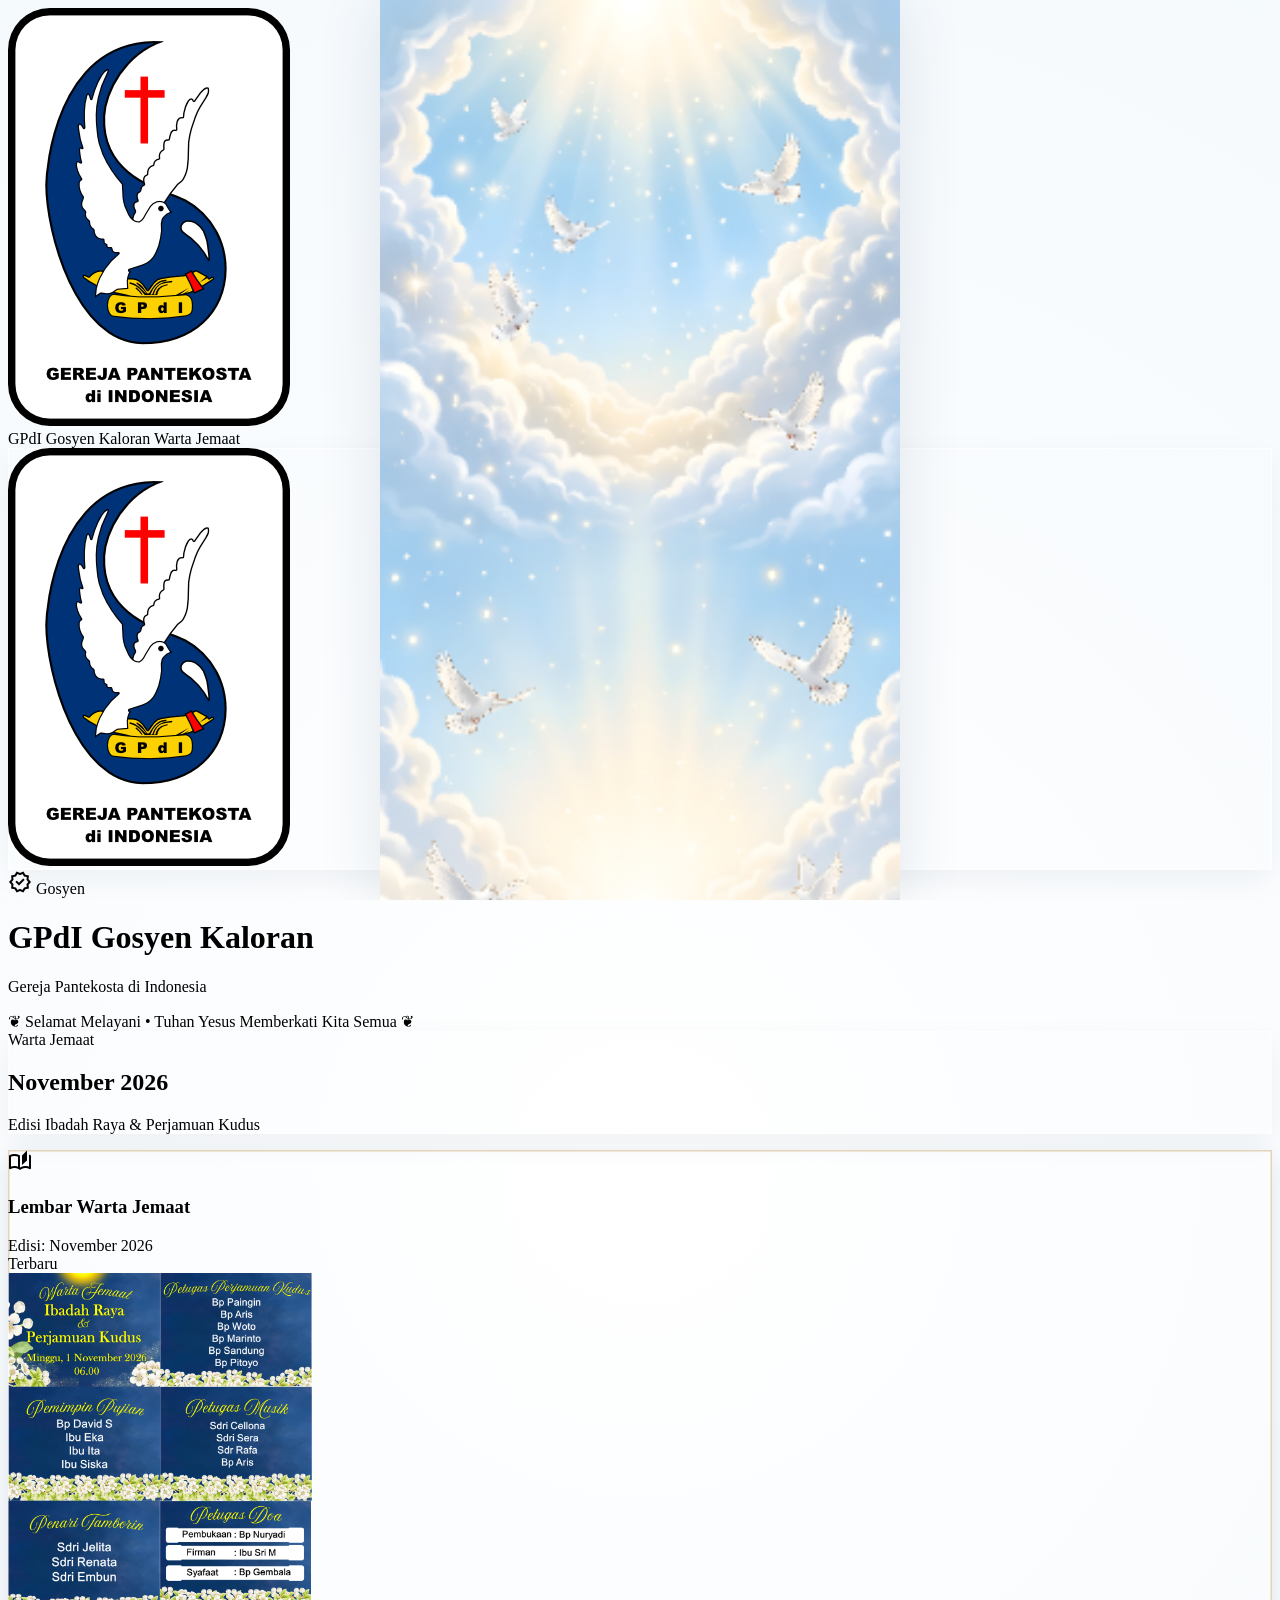
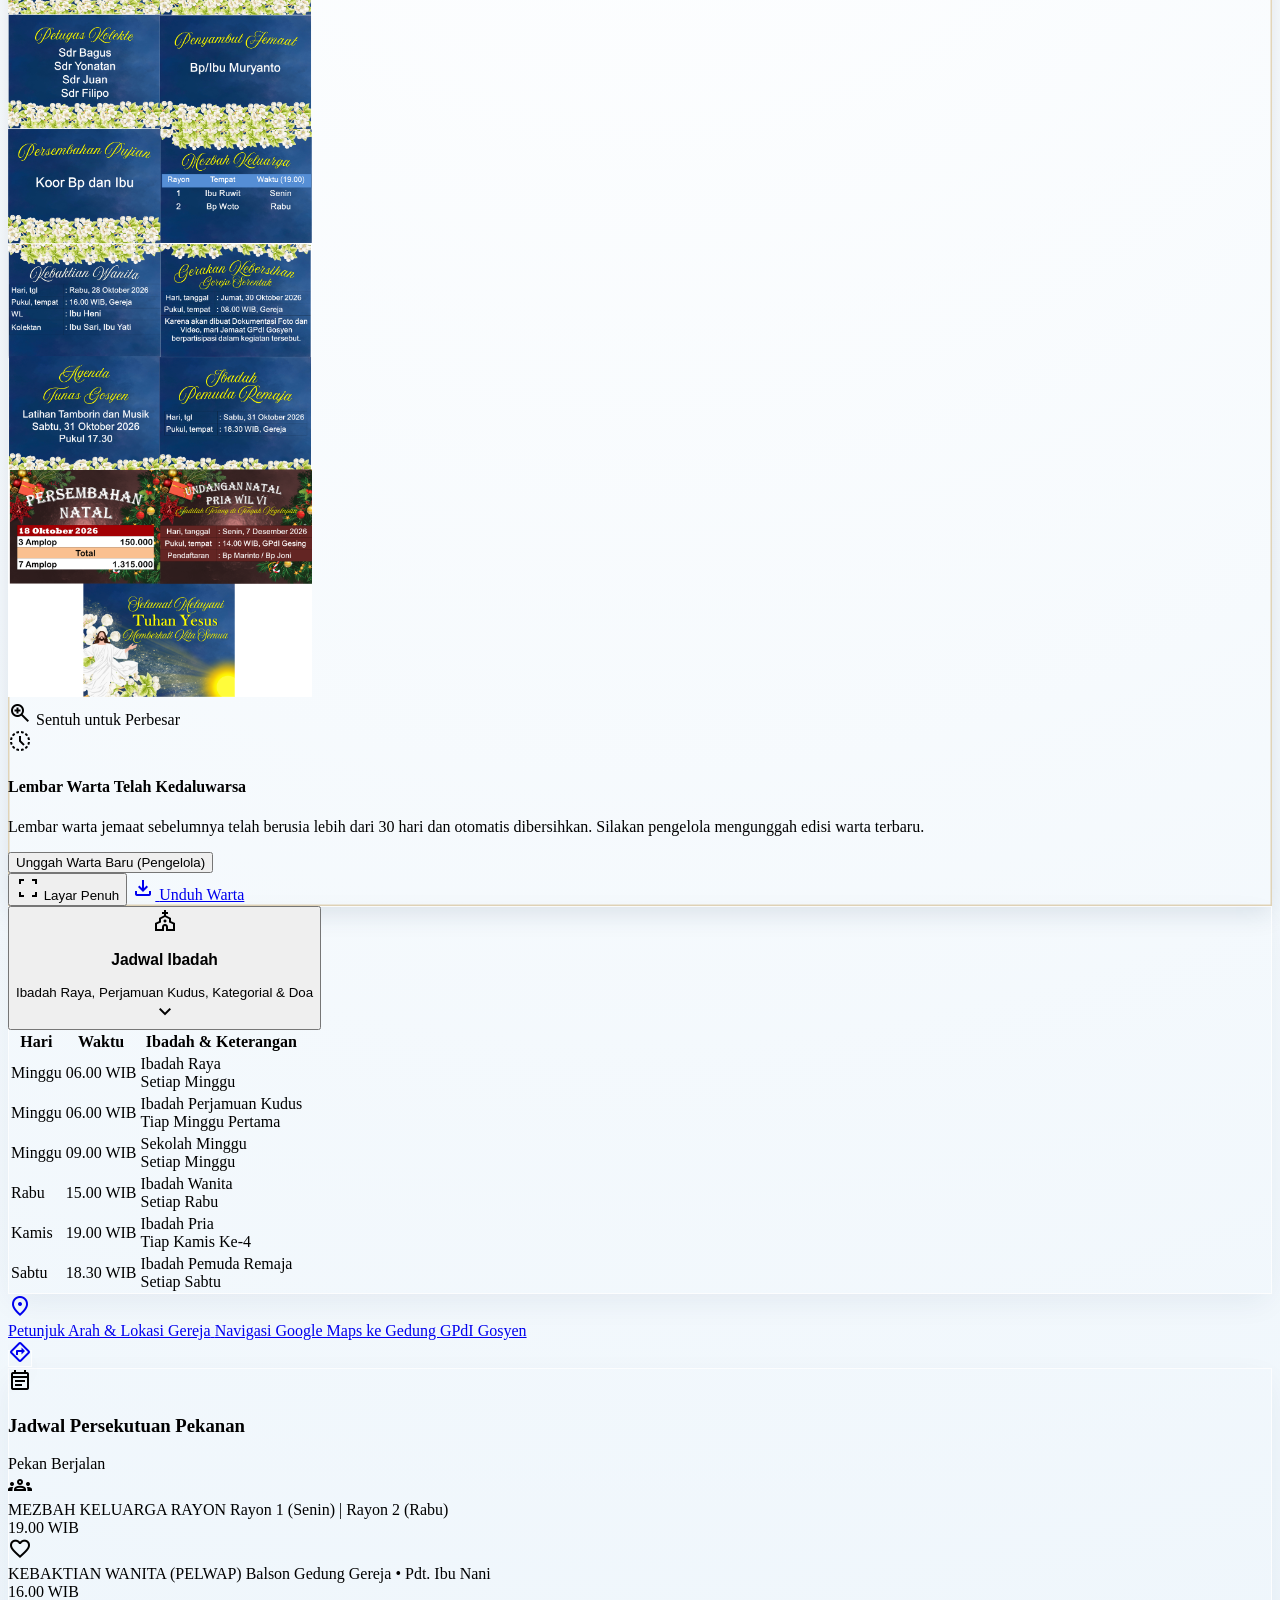
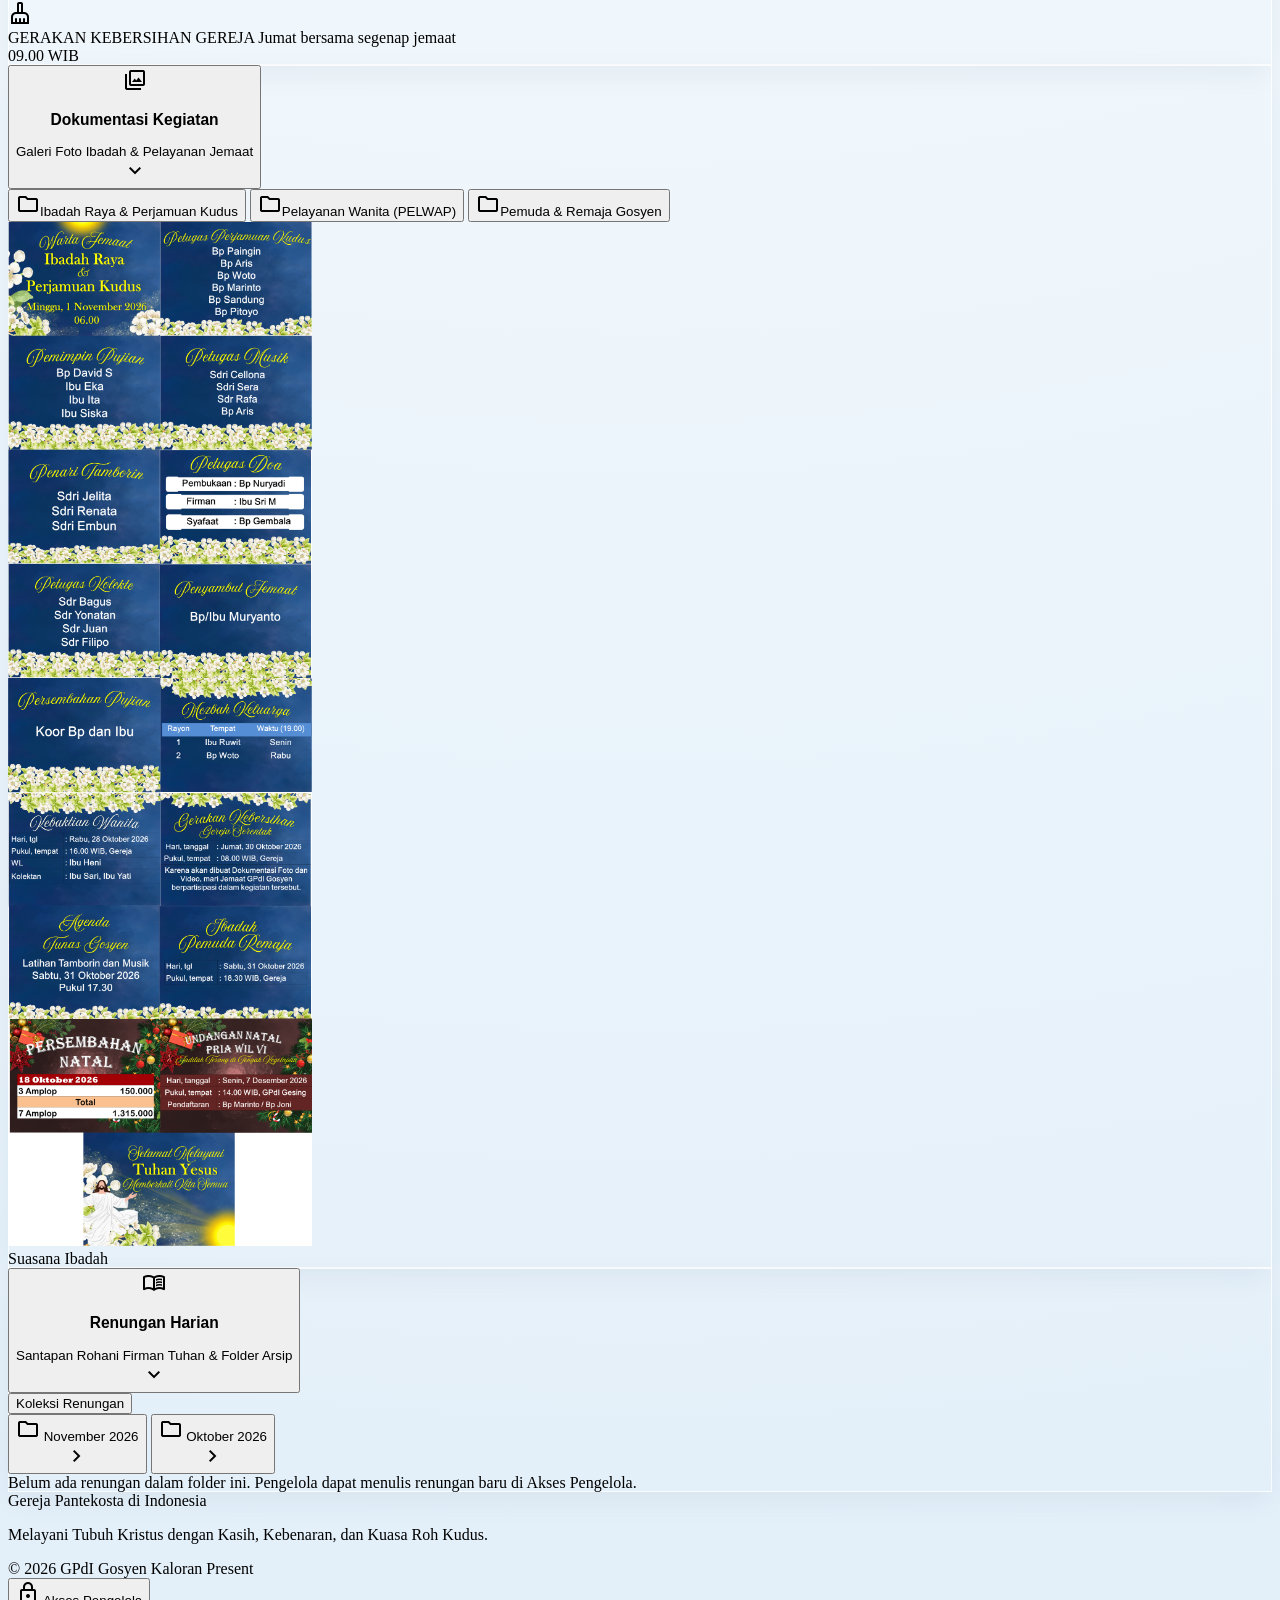
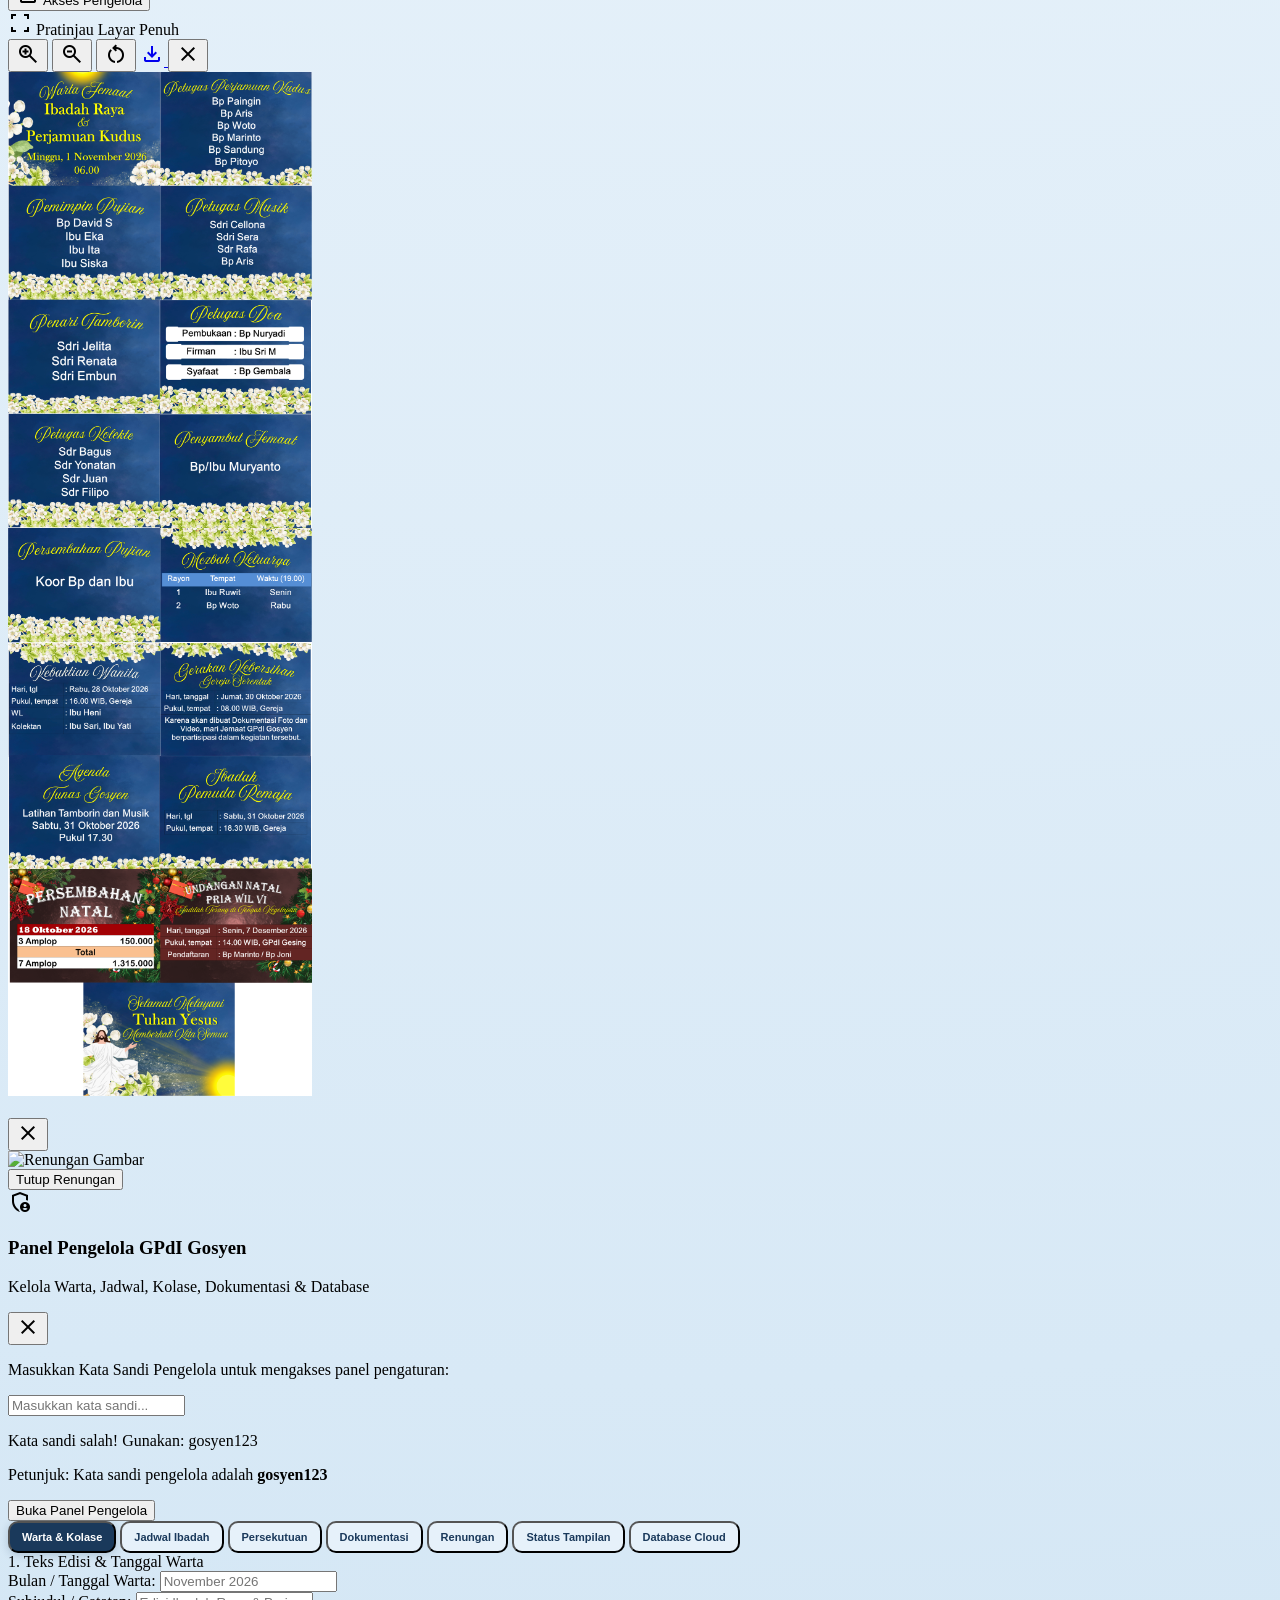
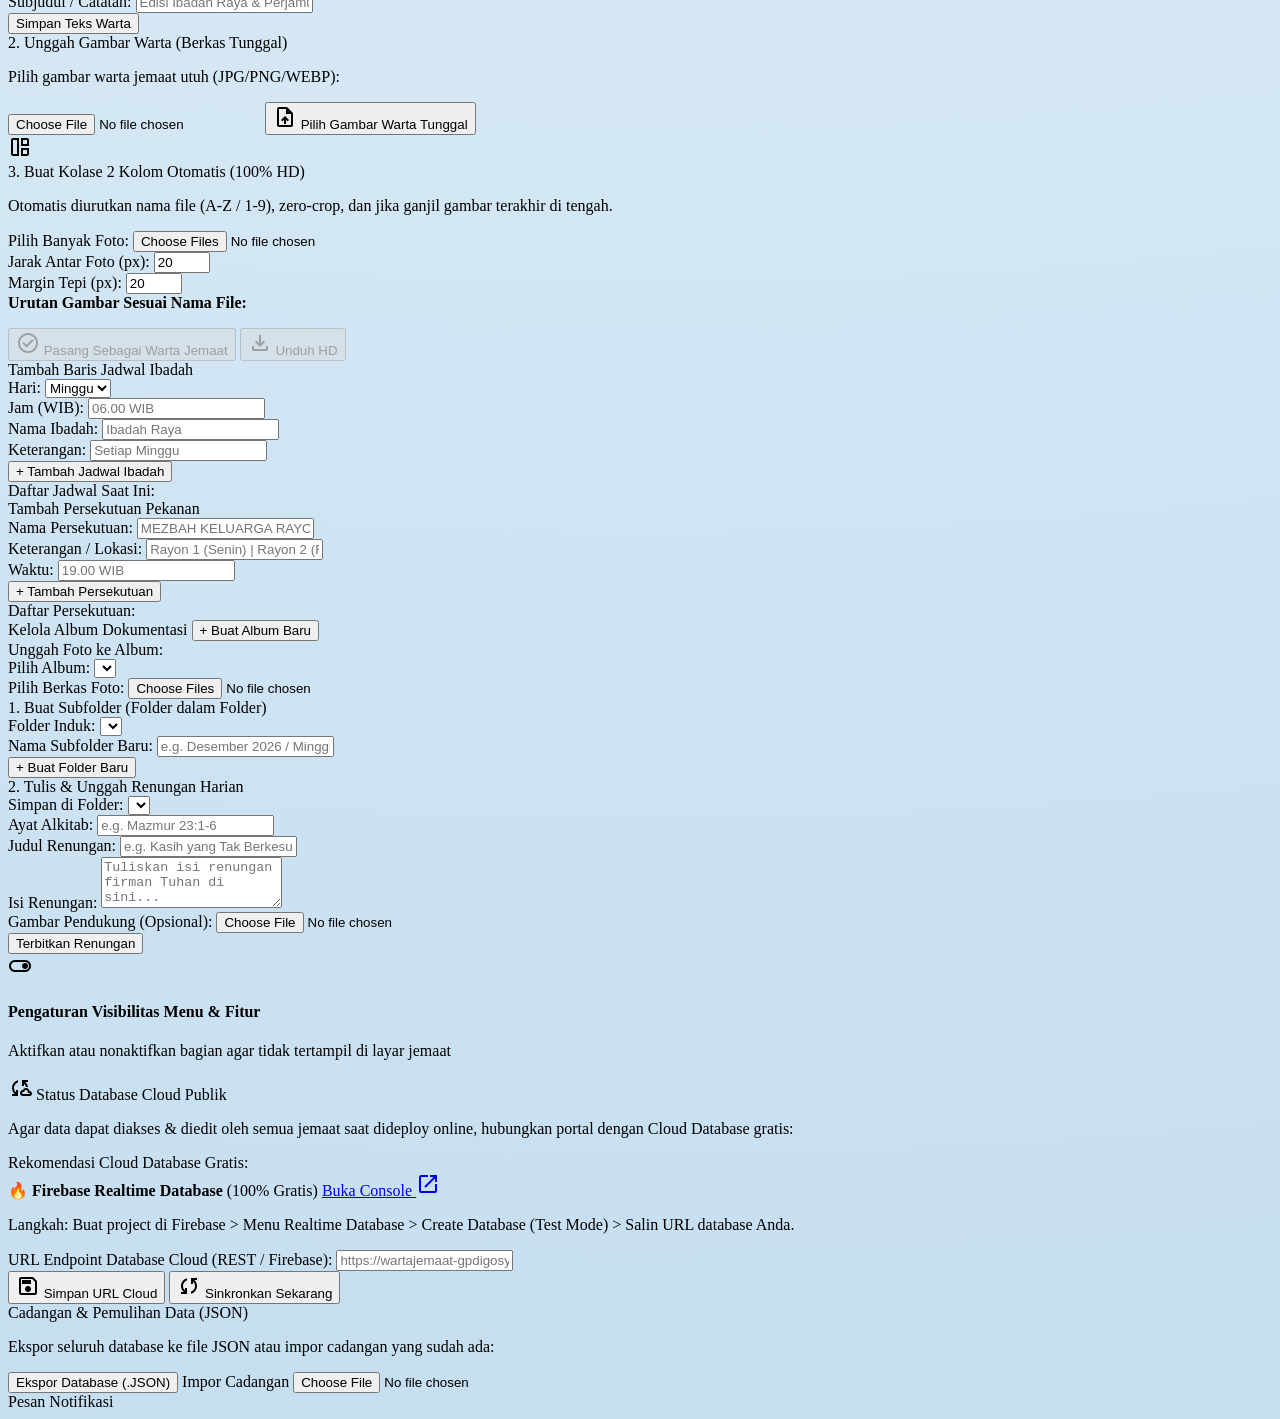
==== commit a38cd308: "Add menu visibility toggles, update password to gosyen123, and sync cloud database" ====
--- a/index.html
+++ b/index.html
@@ -107,7 +107,7 @@
       </div>
 
       <!-- Simplified Date Card (Gambar 3: Cukup Tanggal Warta Jemaat, misal November 2026) -->
-      <div class="w-full rounded-2xl bg-white/80 backdrop-blur-md border border-white/90 shadow-rococo p-4 relative overflow-hidden">
+      <div id="wartaDateCard" class="w-full rounded-2xl bg-white/80 backdrop-blur-md border border-white/90 shadow-rococo p-4 relative overflow-hidden">
         <div class="absolute -right-6 -bottom-6 w-24 h-24 rounded-full bg-sky-soft/40 blur-xl pointer-events-none"></div>
         <div class="flex flex-col items-center text-center">
           <span class="font-serif text-[11px] font-bold tracking-[0.25em] text-antique-gold uppercase">Warta Jemaat</span>
@@ -173,7 +173,7 @@
       </section>
 
       <!-- Gambar 2: JADWAL IBADAH (Tabel Urut Dari Hari Minggu, Lalu Jam) -->
-      <section class="w-full rounded-2xl bg-white/80 backdrop-blur-md border border-white/90 shadow-rococo overflow-hidden">
+      <section id="jadwalIbadahSectionCard" class="w-full rounded-2xl bg-white/80 backdrop-blur-md border border-white/90 shadow-rococo overflow-hidden">
         <button type="button" class="w-full p-3.5 flex items-center justify-between text-left hover:bg-white/90 transition btn-press border-b border-sky-soft/60" onclick="toggleAccordion('jadwalIbadahAccordion')">
           <div class="flex items-center gap-3">
             <div class="w-10 h-10 rounded-xl bg-sky-soft/60 border border-sky-mid/40 flex items-center justify-center text-royal-navy shrink-0 shadow-inner">
@@ -221,7 +221,7 @@
       </a>
 
       <!-- Kartu Jadwal Persekutuan Pekanan -->
-      <section class="w-full rounded-2xl bg-white/80 backdrop-blur-md border border-white/90 shadow-rococo p-4 flex flex-col gap-3">
+      <section id="persekutuanSectionCard" class="w-full rounded-2xl bg-white/80 backdrop-blur-md border border-white/90 shadow-rococo p-4 flex flex-col gap-3">
         <div class="flex items-center justify-between border-b border-sky-mid/30 pb-2.5">
           <div class="flex items-center gap-2">
             <span class="material-symbols-outlined text-antique-gold text-[19px]">event_note</span>
@@ -235,7 +235,7 @@
       </section>
 
       <!-- MENU DOKUMENTASI KEGIATAN -->
-      <section class="w-full rounded-2xl bg-white/80 backdrop-blur-md border border-white/90 shadow-rococo overflow-hidden">
+      <section id="dokumentasiSectionCard" class="w-full rounded-2xl bg-white/80 backdrop-blur-md border border-white/90 shadow-rococo overflow-hidden">
         <button type="button" class="w-full p-3.5 flex items-center justify-between text-left hover:bg-white/90 transition btn-press border-b border-sky-soft/60" onclick="toggleAccordion('dokumentasiSection')">
           <div class="flex items-center gap-3">
             <div class="w-10 h-10 rounded-xl bg-sky-soft/60 border border-sky-mid/40 flex items-center justify-center text-royal-navy shrink-0 shadow-inner">
@@ -262,7 +262,7 @@
       </section>
 
       <!-- MENU RENUNGAN HARIAN (Hierarchical Folder System: Folder Dalam Folder) -->
-      <section class="w-full rounded-2xl bg-white/80 backdrop-blur-md border border-white/90 shadow-rococo overflow-hidden">
+      <section id="renunganSectionCard" class="w-full rounded-2xl bg-white/80 backdrop-blur-md border border-white/90 shadow-rococo overflow-hidden">
         <button type="button" class="w-full p-3.5 flex items-center justify-between text-left hover:bg-white/90 transition btn-press border-b border-sky-soft/60" onclick="toggleAccordion('renunganSection')">
           <div class="flex items-center gap-3">
             <div class="w-10 h-10 rounded-xl bg-sky-soft/60 border border-sky-mid/40 flex items-center justify-center text-royal-navy shrink-0 shadow-inner">
@@ -393,15 +393,15 @@
         </button>
       </div>
 
-      <!-- PIN Step -->
+      <!-- PIN / Password Step -->
       <div class="flex flex-col gap-3 py-4" id="pinStep">
         <p class="text-xs text-royal-navy/70 leading-relaxed font-sans text-center">
-          Masukkan PIN Keamanan Pengelola untuk mengakses panel pengaturan:
+          Masukkan Kata Sandi Pengelola untuk mengakses panel pengaturan:
         </p>
         <div class="max-w-xs mx-auto w-full">
-          <input type="password" id="adminPinInput" maxlength="8" placeholder="••••" class="w-full rounded-xl bg-sky-cloud/50 border border-sky-mid/50 text-center font-mono tracking-widest text-lg py-2.5 text-royal-navy focus:outline-none focus:border-vintage-gold focus:ring-1 focus:ring-vintage-gold" onkeydown="if(event.key==='Enter') verifyAdminPin();">
-          <p class="text-[11px] text-red-500 mt-1.5 hidden text-center" id="pinErrorMessage">PIN salah! Gunakan PIN demo: 1234</p>
-          <p class="text-[10px] text-royal-navy/40 mt-1 text-center font-sans">Petunjuk: Gunakan PIN default <strong>1234</strong></p>
+          <input type="password" id="adminPinInput" maxlength="32" placeholder="Masukkan kata sandi..." class="w-full rounded-xl bg-sky-cloud/50 border border-sky-mid/50 text-center font-mono tracking-wider text-base py-2.5 text-royal-navy focus:outline-none focus:border-vintage-gold focus:ring-1 focus:ring-vintage-gold" onkeydown="if(event.key==='Enter') verifyAdminPin();">
+          <p class="text-[11px] text-red-500 mt-1.5 hidden text-center" id="pinErrorMessage">Kata sandi salah! Gunakan: gosyen123</p>
+          <p class="text-[10px] text-royal-navy/40 mt-1 text-center font-sans">Petunjuk: Kata sandi pengelola adalah <strong>gosyen123</strong></p>
         </div>
         <div class="max-w-xs mx-auto w-full">
           <button type="button" class="w-full py-2.5 rounded-xl bg-royal-navy text-white font-serif font-bold text-xs tracking-wider shadow-md hover:bg-deep-blue btn-press transition" onclick="verifyAdminPin()">
@@ -419,6 +419,7 @@
           <button type="button" id="tabBtn_persekutuan" class="admin-tab-btn" onclick="switchAdminTab('persekutuan')">Persekutuan</button>
           <button type="button" id="tabBtn_dokumentasi" class="admin-tab-btn" onclick="switchAdminTab('dokumentasi')">Dokumentasi</button>
           <button type="button" id="tabBtn_renungan" class="admin-tab-btn" onclick="switchAdminTab('renungan')">Renungan</button>
+          <button type="button" id="tabBtn_visibilitas" class="admin-tab-btn" onclick="switchAdminTab('visibilitas')">Status Tampilan</button>
           <button type="button" id="tabBtn_cloud" class="admin-tab-btn" onclick="switchAdminTab('cloud')">Database Cloud</button>
         </div>
 
@@ -650,7 +651,25 @@
           </div>
         </div>
 
-        <!-- Tab 6: Database Cloud Settings -->
+        <!-- Tab 6: Status Tampilan & Visibilitas (Aktifkan / Nonaktifkan Bagian) -->
+        <div id="tabContent_visibilitas" class="admin-tab-content hidden flex-1 overflow-y-auto space-y-3 pr-1">
+          <div class="p-3 rounded-2xl bg-sky-cloud/50 border border-sky-soft flex flex-col gap-2.5">
+            <div class="flex items-center gap-2">
+              <span class="material-symbols-outlined text-antique-gold text-[20px]">toggle_on</span>
+              <div>
+                <h4 class="font-serif text-xs font-bold text-royal-navy">Pengaturan Visibilitas Menu & Fitur</h4>
+                <p class="text-[10px] text-royal-navy/60 font-sans">Aktifkan atau nonaktifkan bagian agar tidak tertampil di layar jemaat</p>
+              </div>
+            </div>
+
+            <!-- List of Sections Toggle -->
+            <div id="adminVisibilityList" class="flex flex-col gap-2 pt-1 font-sans">
+              <!-- Diisi dinamis oleh javascript -->
+            </div>
+          </div>
+        </div>
+
+        <!-- Tab 7: Database Cloud Settings -->
         <div id="tabContent_cloud" class="admin-tab-content hidden flex-1 overflow-y-auto space-y-3 pr-1">
           <div class="p-3 rounded-2xl bg-sky-cloud/50 border border-sky-soft flex flex-col gap-2.5">
             <div class="flex items-center gap-2">
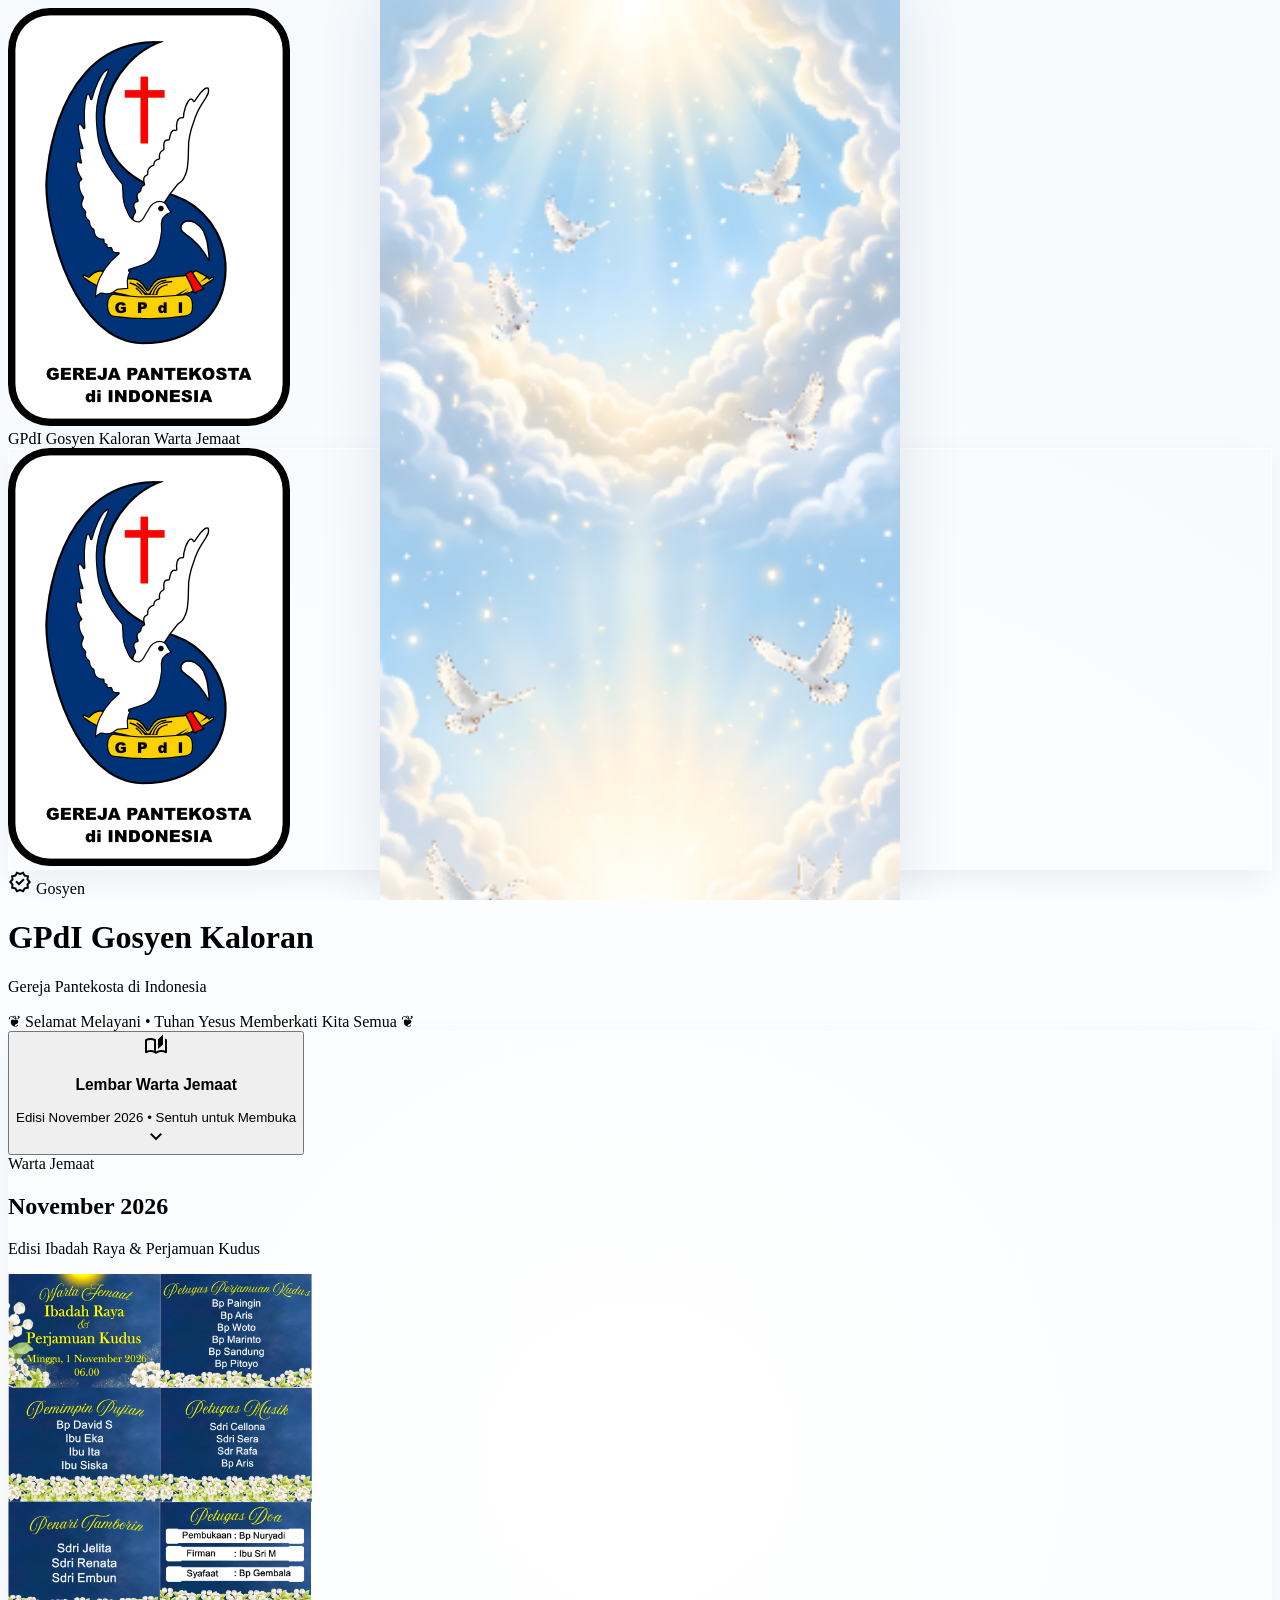
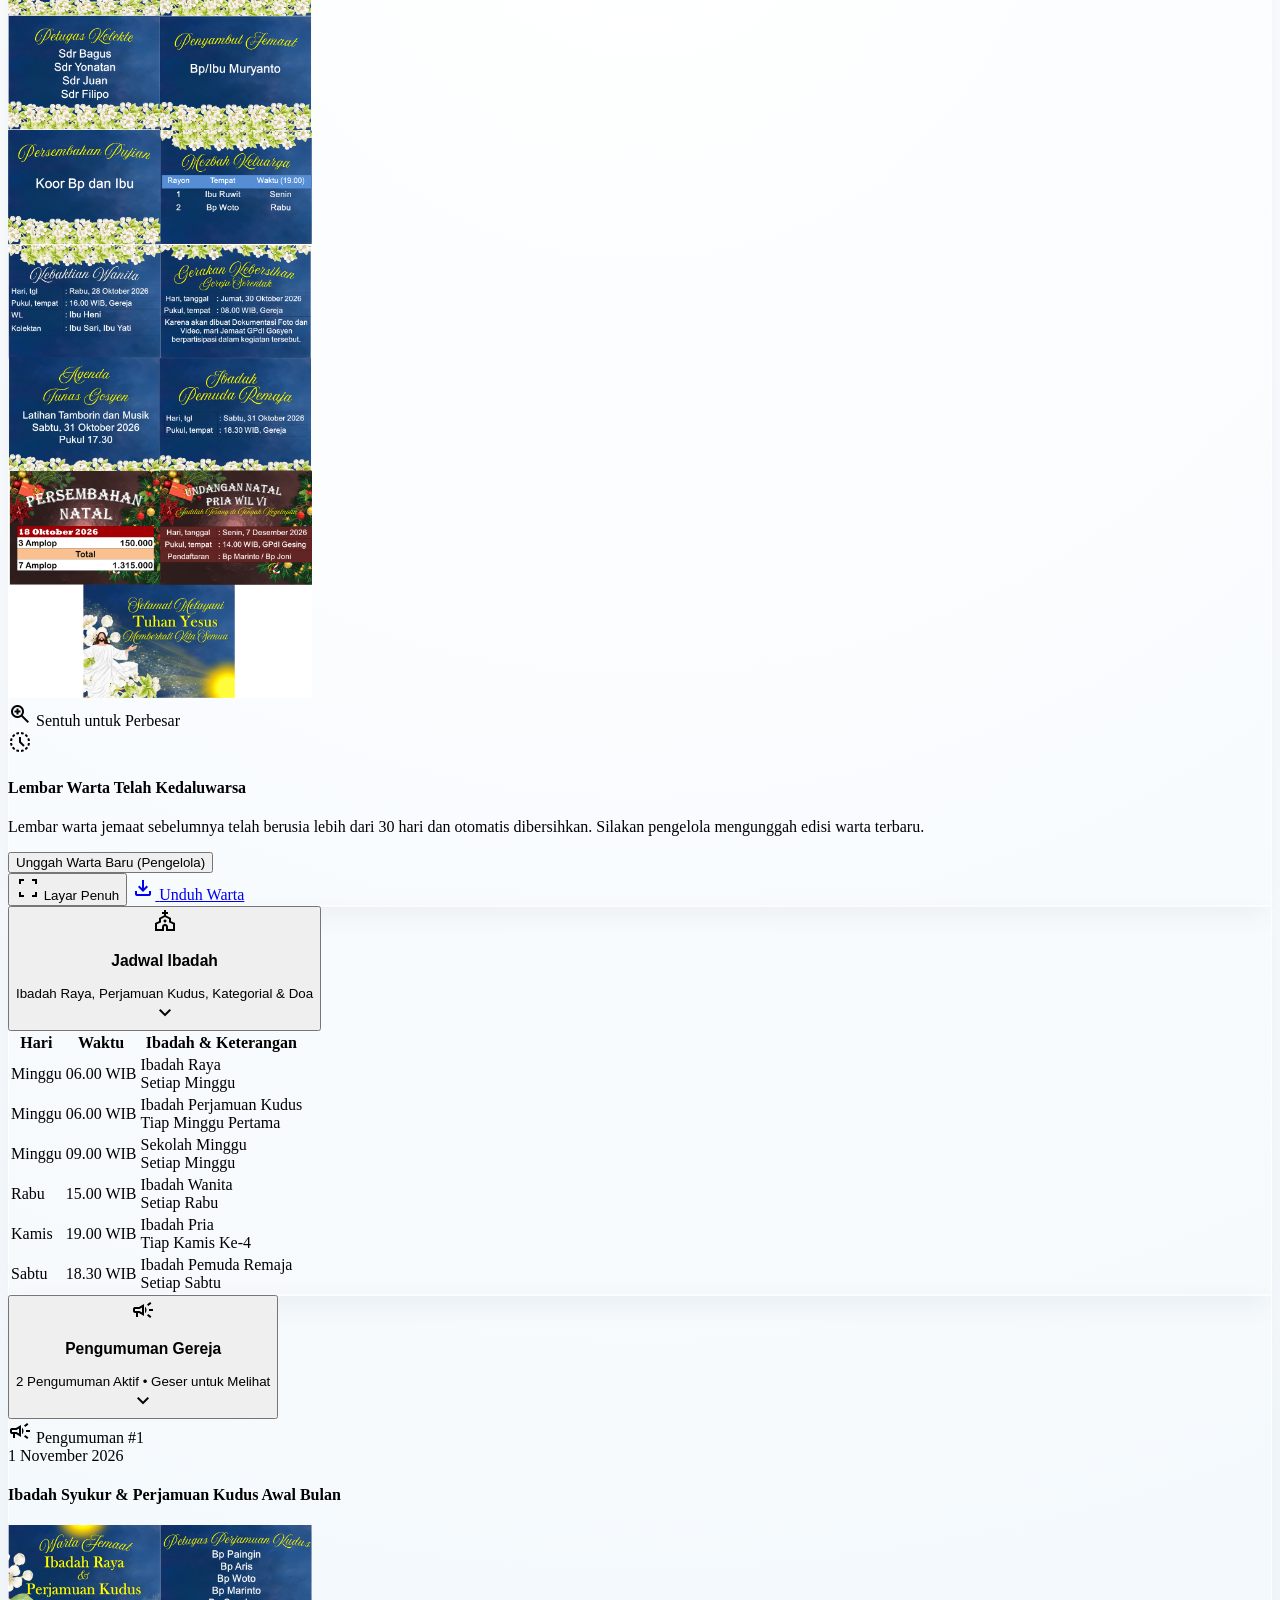
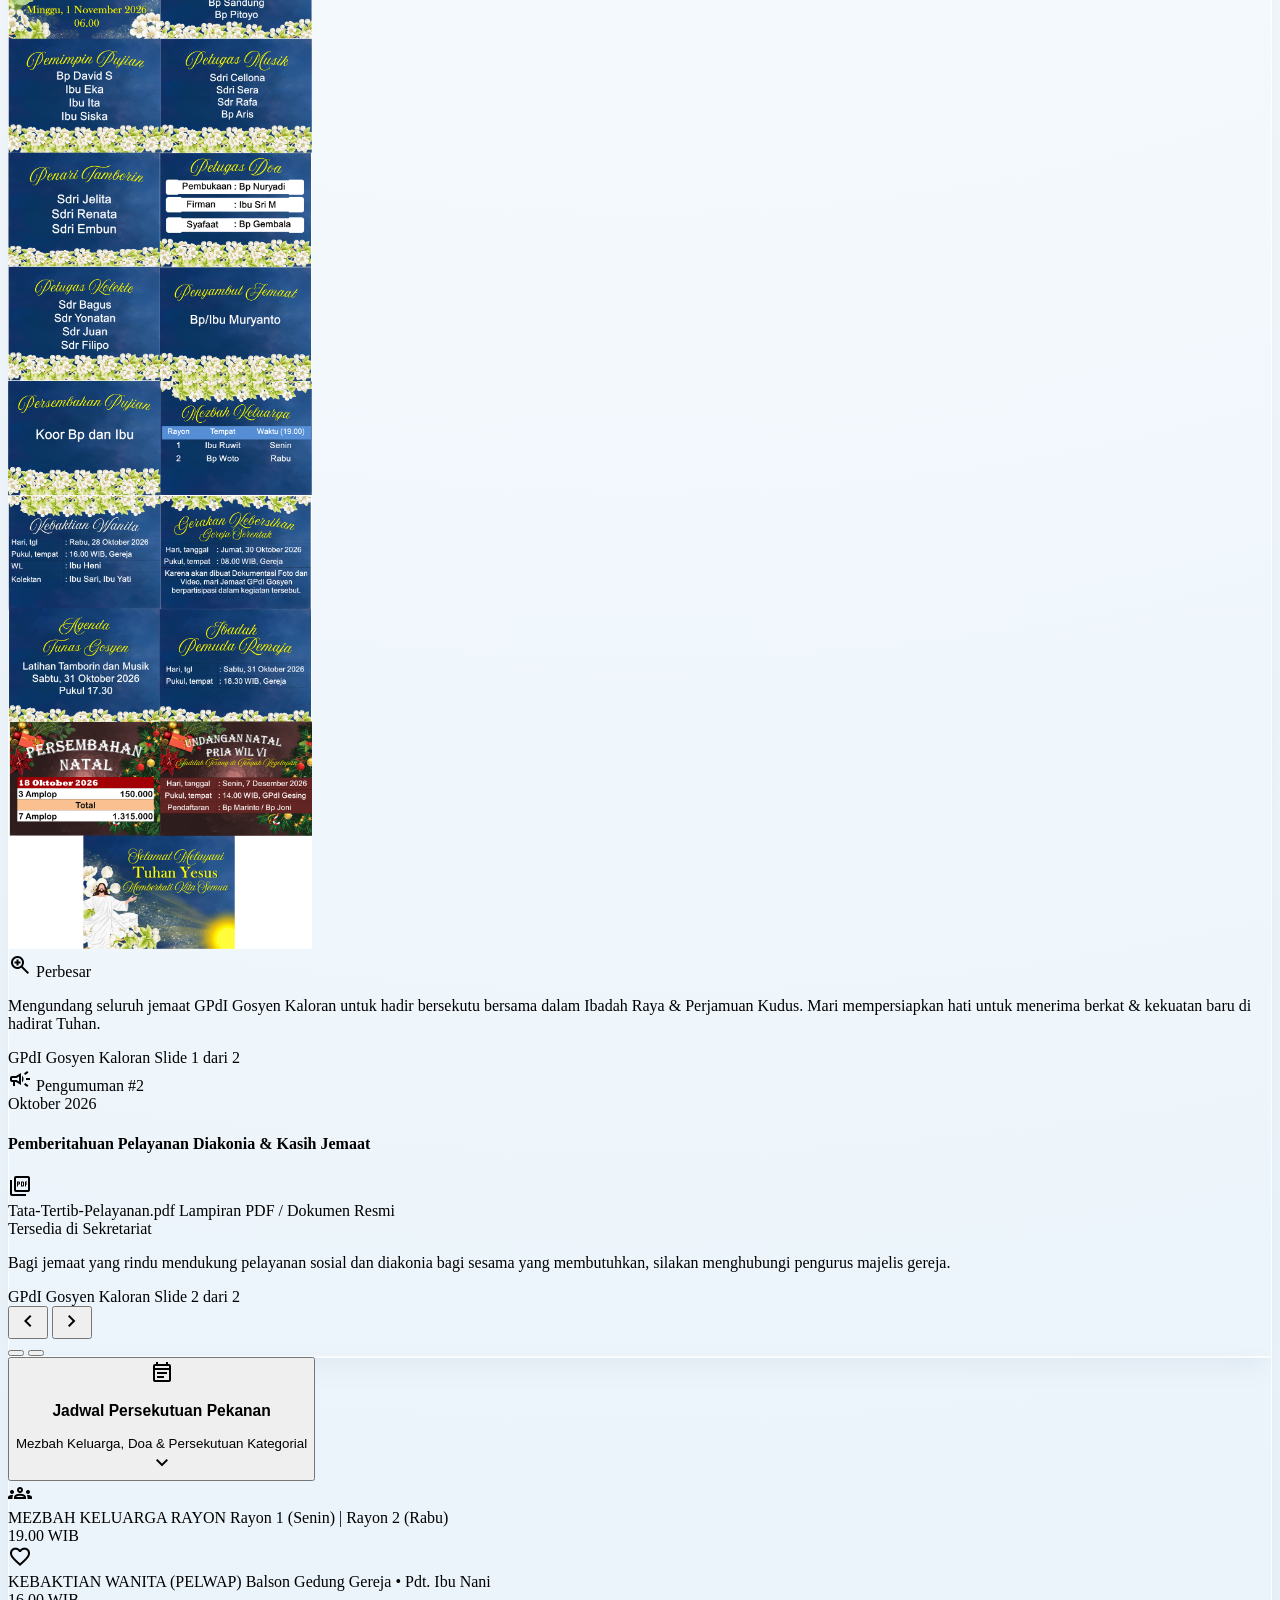
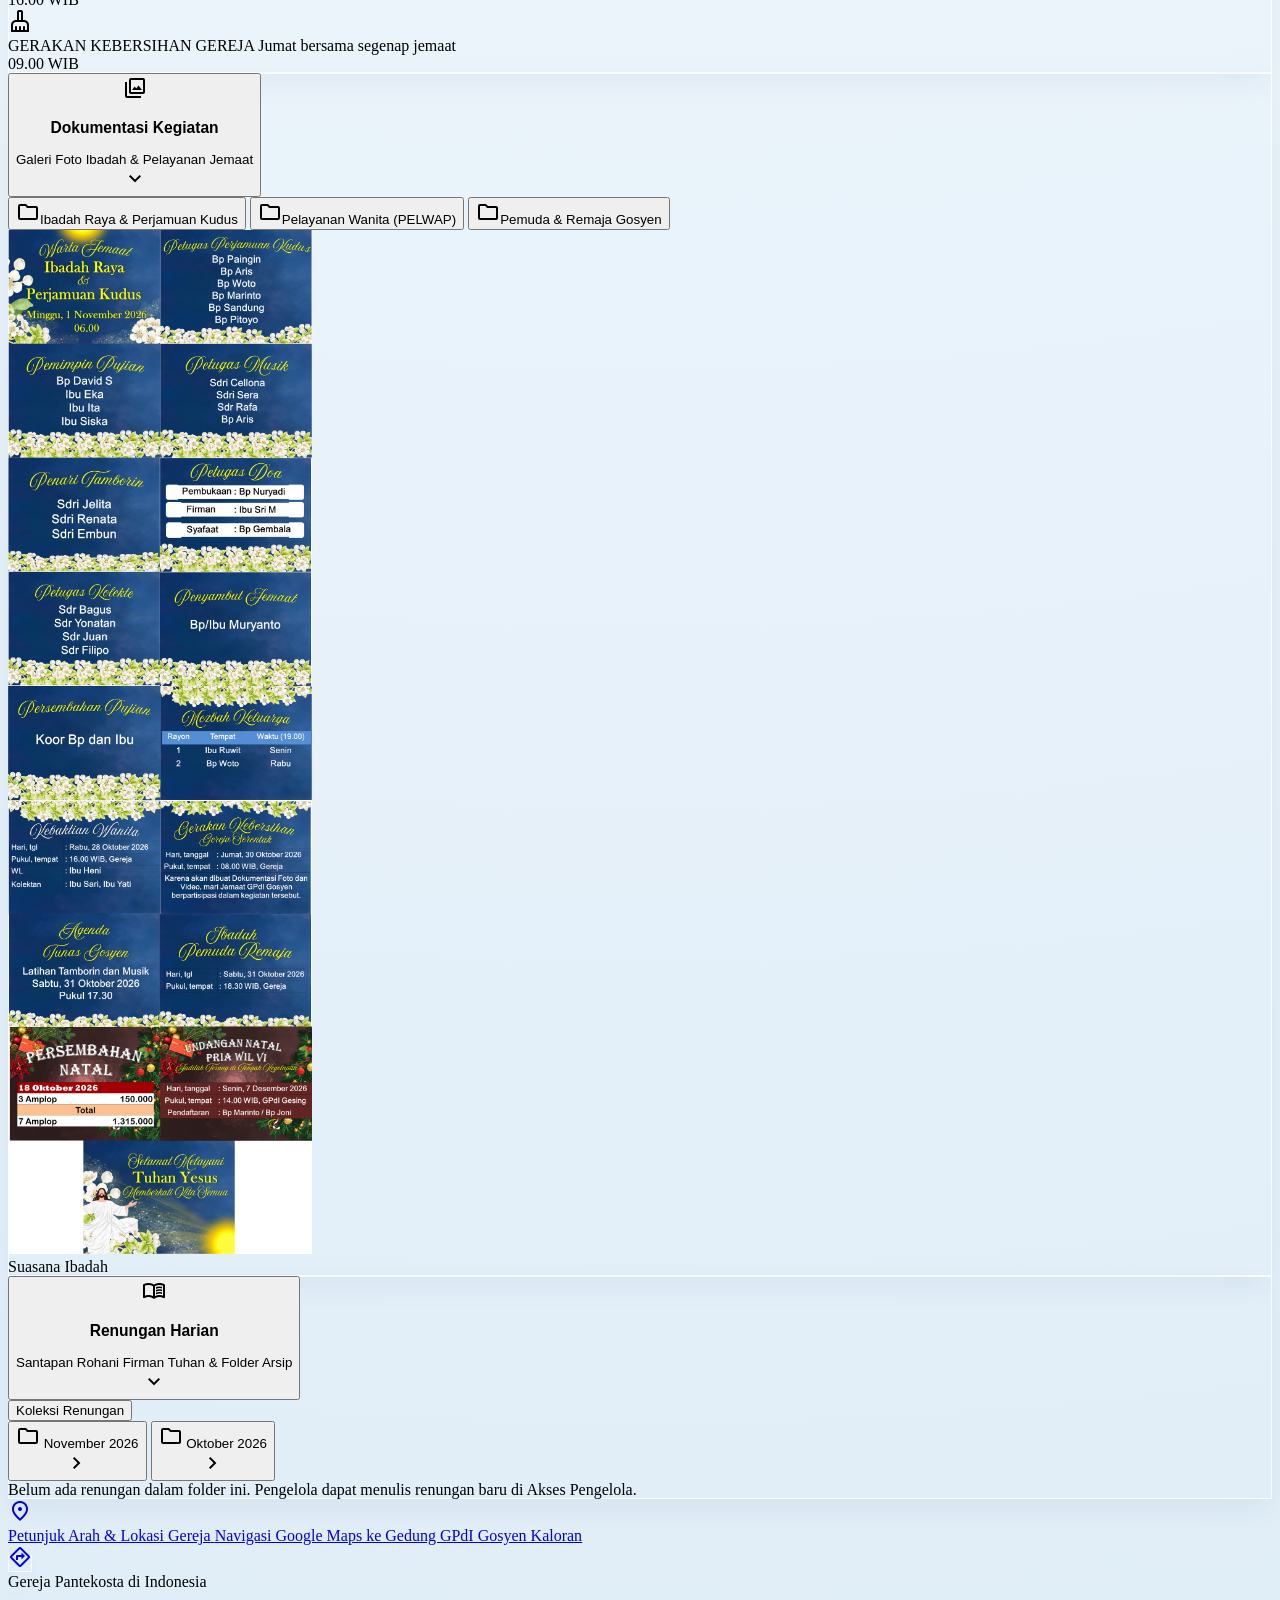
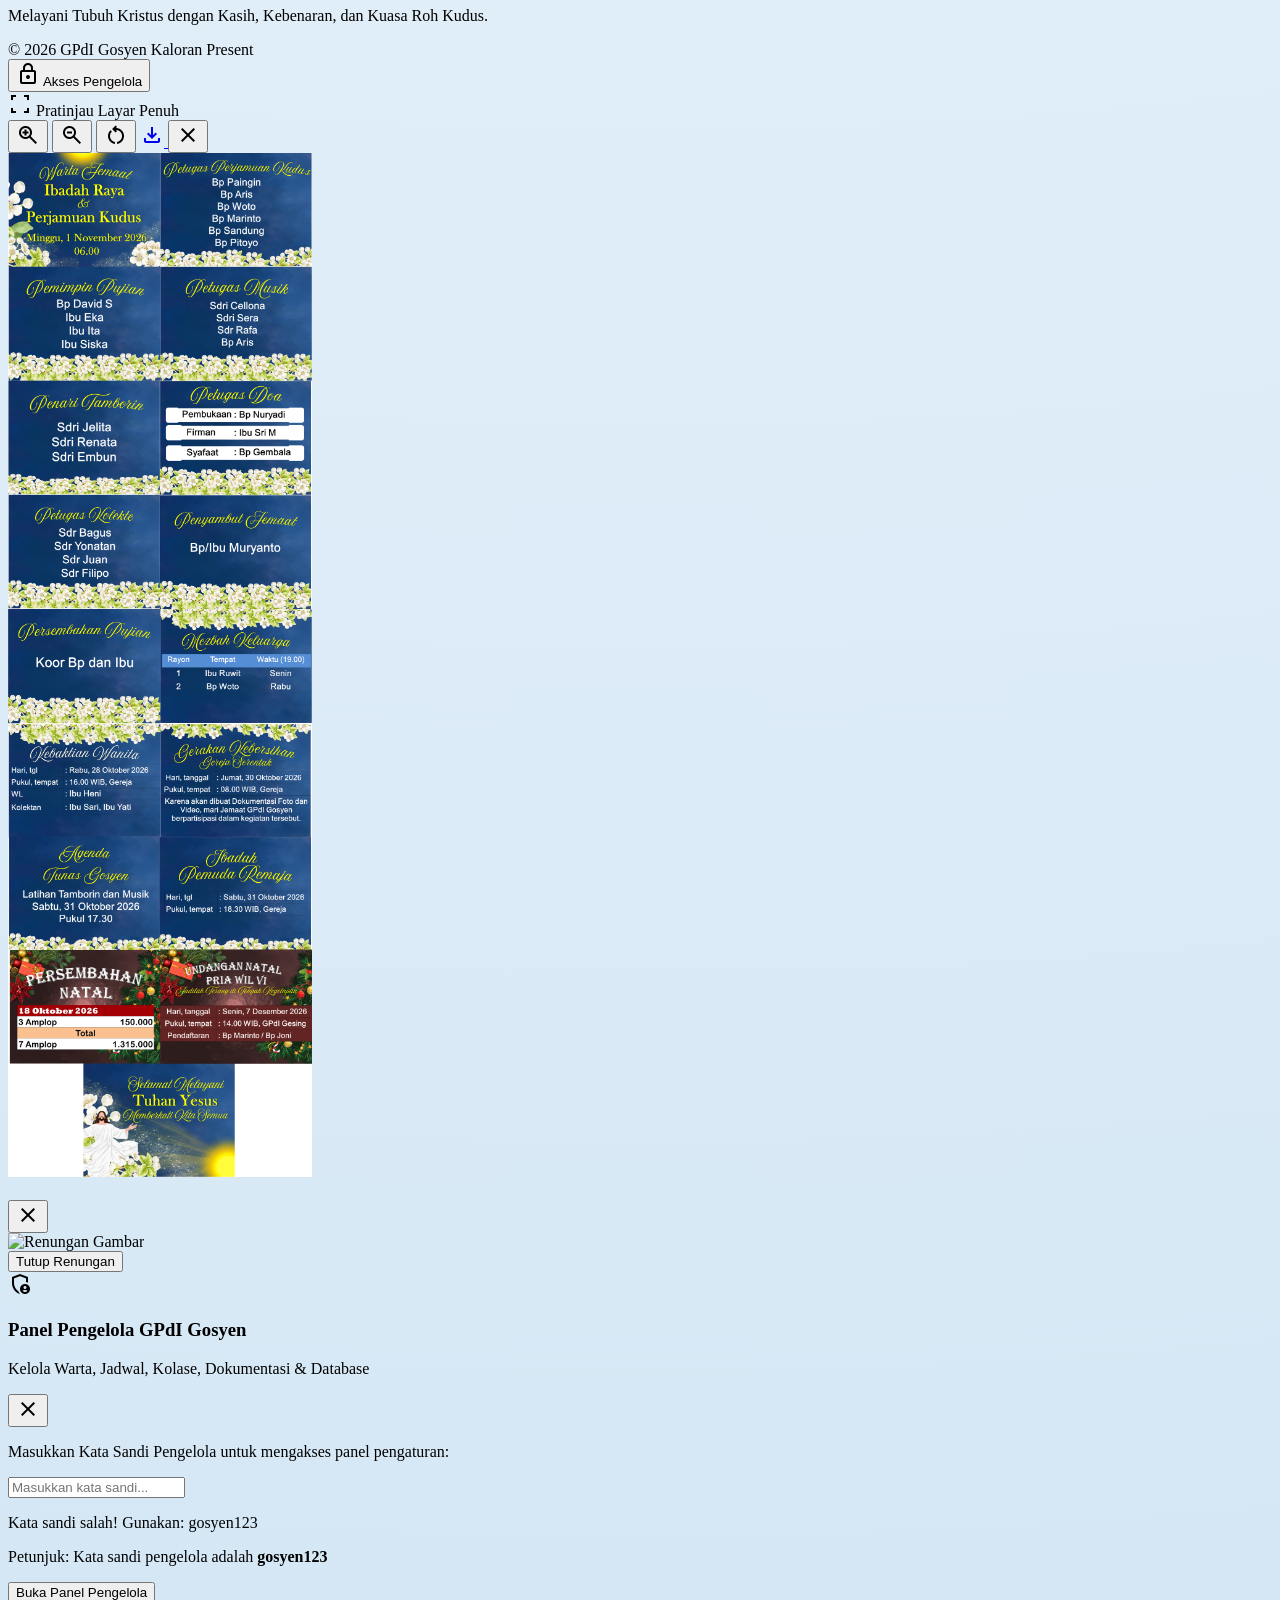
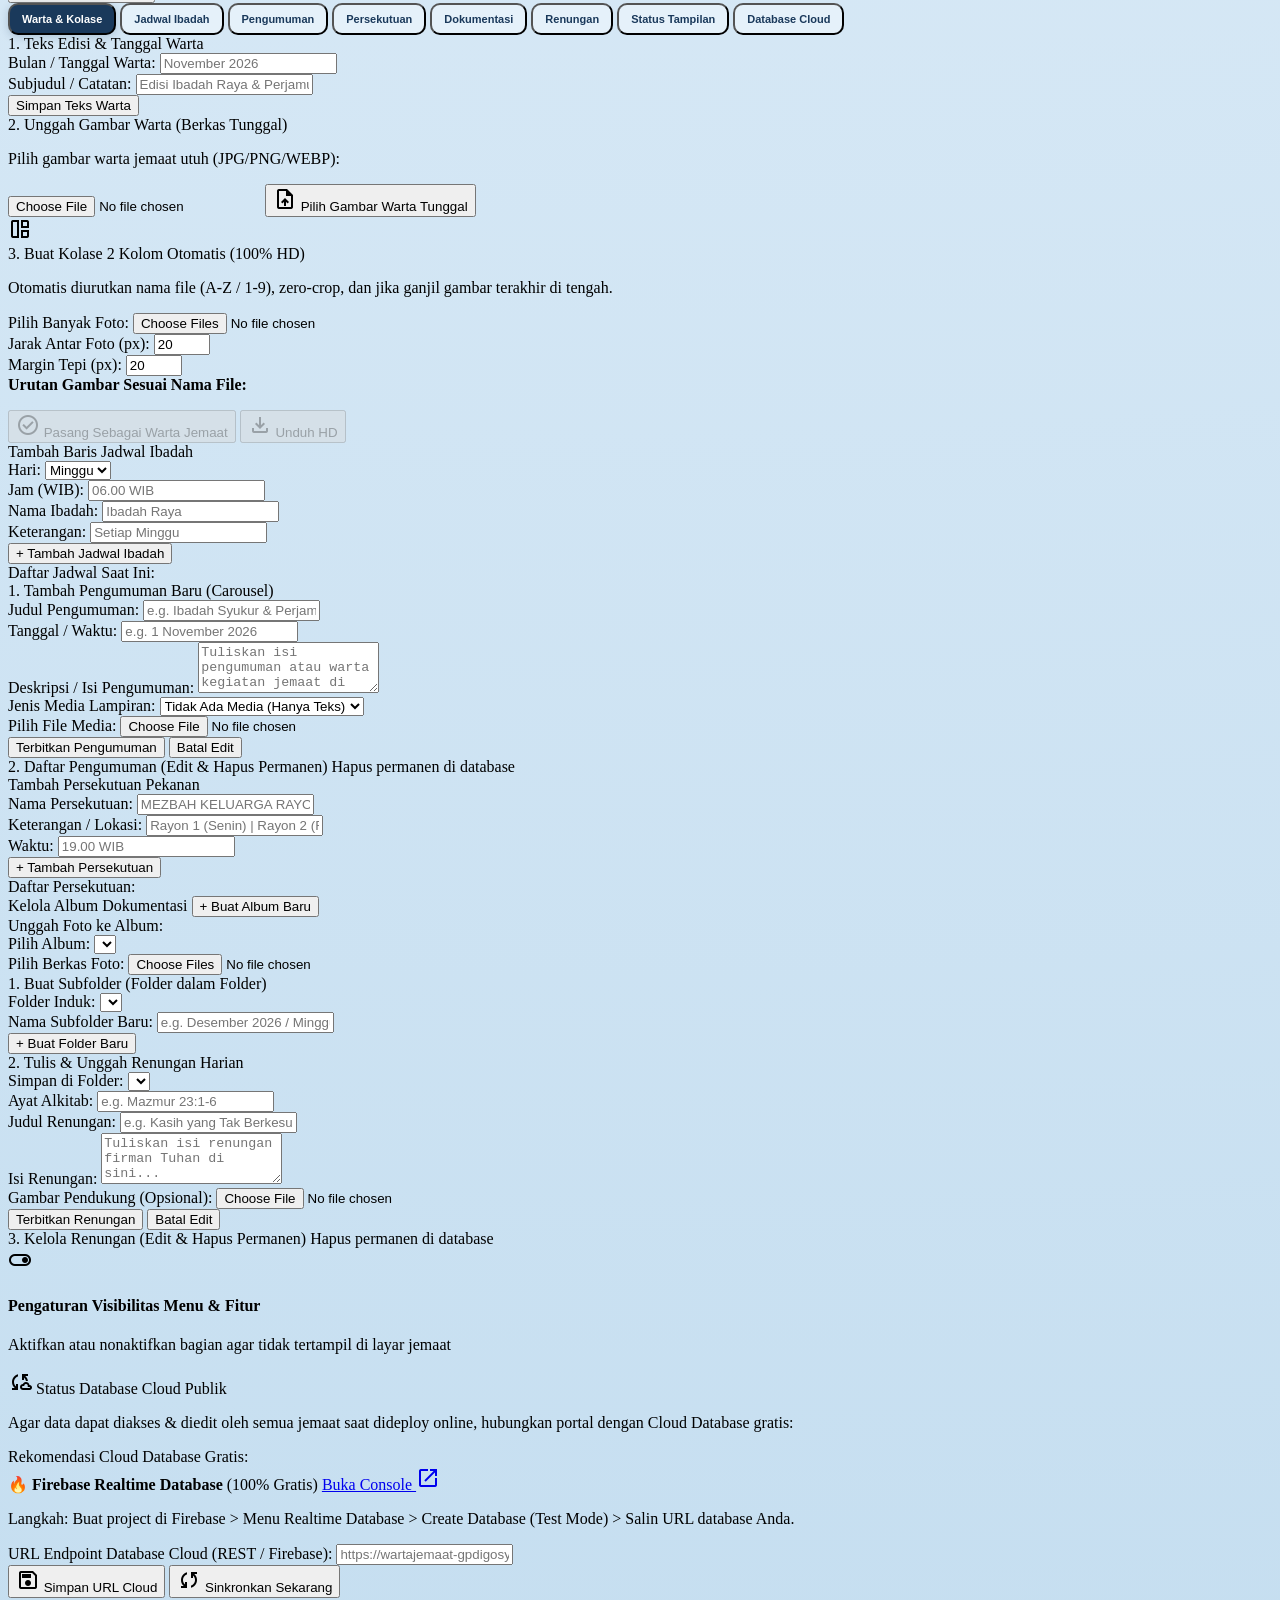
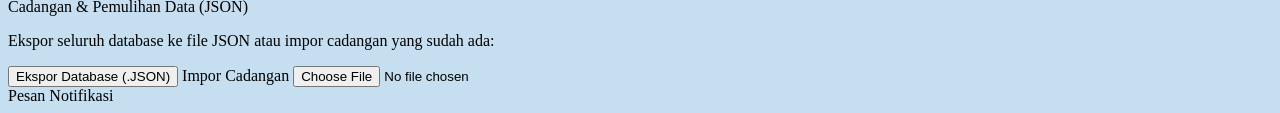
==== commit a218d89d: "feat: minimalist accordion initial view, pengumuman carousel with media upload & crud, and editable/" ====
--- a/index.html
+++ b/index.html
@@ -106,75 +106,78 @@
         </div>
       </div>
 
-      <!-- Simplified Date Card (Gambar 3: Cukup Tanggal Warta Jemaat, misal November 2026) -->
-      <div id="wartaDateCard" class="w-full rounded-2xl bg-white/80 backdrop-blur-md border border-white/90 shadow-rococo p-4 relative overflow-hidden">
-        <div class="absolute -right-6 -bottom-6 w-24 h-24 rounded-full bg-sky-soft/40 blur-xl pointer-events-none"></div>
-        <div class="flex flex-col items-center text-center">
-          <span class="font-serif text-[11px] font-bold tracking-[0.25em] text-antique-gold uppercase">Warta Jemaat</span>
-          <div class="w-12 h-px bg-vintage-gold/50 my-1"></div>
-          <h2 id="displayDateTitle" class="font-serif text-xl font-bold text-royal-navy tracking-wide">November 2026</h2>
-          <p id="displayDateTime" class="text-xs font-classic italic text-royal-navy/70 mt-0.5">Edisi Ibadah Raya & Perjamuan Kudus</p>
-        </div>
-      </div>
-
-      <!-- Feature Card: Lembar Warta Jemaat (Gambar 4 & Gambar 7: Tombol Sentuh Statis) -->
-      <section class="w-full rounded-3xl bg-white/85 backdrop-blur-md border border-white shadow-vintage-frame p-4 flex flex-col gap-3.5 relative" id="wartaSection">
-        <!-- Header Label -->
-        <div class="flex items-center justify-between px-1">
-          <div class="flex items-center gap-2">
-            <span class="material-symbols-outlined text-antique-gold text-[20px]">auto_stories</span>
+      <!-- 1. LEMBAR WARTA JEMAAT (Accordion Minimalis) -->
+      <section id="wartaSectionCard" class="w-full rounded-2xl bg-white/80 backdrop-blur-md border border-white/90 shadow-rococo overflow-hidden">
+        <button type="button" class="w-full p-3.5 flex items-center justify-between text-left hover:bg-white/90 transition btn-press" onclick="toggleAccordion('wartaAccordion')">
+          <div class="flex items-center gap-3">
+            <div class="w-10 h-10 rounded-xl bg-sky-soft/60 border border-sky-mid/40 flex items-center justify-center text-royal-navy shrink-0 shadow-inner">
+              <span class="material-symbols-outlined text-[22px] text-royal-navy">auto_stories</span>
+            </div>
             <div class="flex flex-col">
-              <h3 class="font-serif text-sm font-bold text-royal-navy tracking-wide uppercase">Lembar Warta Jemaat</h3>
-              <span class="text-[10px] text-royal-navy/60 font-sans" id="updateTimestamp">Edisi: November 2026</span>
-            </div>
-          </div>
-          <span class="px-2.5 py-0.5 rounded-full bg-sky-soft/70 text-royal-navy text-[10px] font-serif font-bold tracking-wider border border-white/80 shadow-sm uppercase">Terbaru</span>
-        </div>
-
-        <!-- Warta Image Frame with Classical Curved Corners -->
-        <div id="wartaImageFrameContainer" class="relative w-full rounded-2xl p-2 bg-gradient-to-b from-sky-cloud to-sky-soft/80 border border-vintage-gold/30 shadow-inner group">
-          <!-- Scrollable image viewer -->
-          <div class="relative aspect-[3/4] max-h-[380px] w-full overflow-y-auto rounded-xl bg-white cursor-pointer shadow-md" onclick="openLightbox()" title="Klik untuk membuka layar penuh">
-            <img id="wartaImagePreview" src="./assets/warta-sample.png" alt="Warta Jemaat GPdI Gosyen Kaloran" class="w-full object-top object-cover transition-transform duration-500 group-hover:scale-[1.01]">
-          </div>
-
-          <!-- Gambar 7: Sentuh untuk Perbesar Statis (Di luar div overflow sehingga tidak ikut bergeser saat warta digeser!) -->
-          <div class="absolute bottom-4 left-1/2 -translate-x-1/2 bg-white/95 backdrop-blur-md border border-vintage-gold/50 text-royal-navy text-[11px] font-serif font-semibold px-3.5 py-1.5 rounded-full flex items-center gap-1.5 shadow-lg pointer-events-none z-20">
-            <span class="material-symbols-outlined text-[15px] text-antique-gold">zoom_in</span>
-            <span>Sentuh untuk Perbesar</span>
-          </div>
-        </div>
-
-        <!-- Expired Notice State (> 30 Days Auto-Cleanup) -->
-        <div id="wartaExpiredNotice" class="hidden w-full py-10 px-4 rounded-2xl bg-gradient-to-b from-sky-cloud to-sky-soft/80 border border-vintage-gold/30 flex flex-col items-center justify-center text-center gap-2.5 shadow-inner">
-          <div class="w-12 h-12 rounded-full bg-amber-100 border border-amber-300 text-amber-800 flex items-center justify-center">
-            <span class="material-symbols-outlined text-[24px]">history_toggle_off</span>
-          </div>
-          <h4 class="font-serif text-sm font-bold text-royal-navy">Lembar Warta Telah Kedaluwarsa</h4>
-          <p class="text-[11px] text-royal-navy/70 max-w-xs font-sans leading-relaxed">
-            Lembar warta jemaat sebelumnya telah berusia lebih dari 30 hari dan otomatis dibersihkan. Silakan pengelola mengunggah edisi warta terbaru.
-          </p>
-          <button type="button" onclick="openAdminModal()" class="mt-1 py-1.5 px-3 rounded-xl bg-royal-navy text-white text-[11px] font-serif font-semibold shadow-xs">
-            Unggah Warta Baru (Pengelola)
-          </button>
-        </div>
-
-        <!-- Interaction Buttons (Layar Penuh & Unduh) -->
-        <div class="grid grid-cols-2 gap-2.5 pt-0.5 font-serif">
-          <button type="button" class="flex items-center justify-center gap-1.5 py-2.5 px-3 rounded-xl bg-royal-navy hover:bg-deep-blue text-white text-xs font-semibold shadow-sm transition active:scale-95 btn-press" onclick="openLightbox()">
-            <span class="material-symbols-outlined text-[17px] text-vintage-gold">fullscreen</span>
-            <span>Layar Penuh</span>
-          </button>
-          <a id="btnDownloadWarta" href="./assets/warta-sample.png" download="Warta-Jemaat-GPdI.png" class="flex items-center justify-center gap-1.5 py-2.5 px-3 rounded-xl bg-white hover:bg-sky-cloud border border-vintage-gold/50 text-royal-navy text-xs font-semibold shadow-sm transition active:scale-95 btn-press">
-            <span class="material-symbols-outlined text-[17px] text-antique-gold">download</span>
-            <span>Unduh Warta</span>
-          </a>
+              <h3 class="font-serif text-xs font-bold text-royal-navy tracking-wide uppercase">Lembar Warta Jemaat</h3>
+              <span class="text-[11px] text-royal-navy/60 font-sans" id="wartaHeaderSubtitle">Edisi November 2026 • Sentuh untuk Membuka</span>
+            </div>
+          </div>
+          <span class="material-symbols-outlined text-royal-navy/50 transition-transform duration-200" id="wartaAccordionArrow">expand_more</span>
+        </button>
+
+        <!-- Warta Accordion Body (Initially Collapsed) -->
+        <div class="p-4 flex flex-col gap-3.5 border-t border-sky-soft/60 hidden" id="wartaAccordion">
+          <!-- Simplified Date Card Inside Warta -->
+          <div id="wartaDateCard" class="w-full rounded-xl bg-sky-cloud/60 border border-sky-soft p-3 relative overflow-hidden">
+            <div class="flex flex-col items-center text-center">
+              <span class="font-serif text-[10px] font-bold tracking-[0.25em] text-antique-gold uppercase">Warta Jemaat</span>
+              <div class="w-10 h-px bg-vintage-gold/50 my-1"></div>
+              <h2 id="displayDateTitle" class="font-serif text-lg font-bold text-royal-navy tracking-wide">November 2026</h2>
+              <p id="displayDateTime" class="text-xs font-classic italic text-royal-navy/70 mt-0.5">Edisi Ibadah Raya & Perjamuan Kudus</p>
+            </div>
+          </div>
+
+          <!-- Warta Image Frame with Classical Curved Corners -->
+          <div id="wartaImageFrameContainer" class="relative w-full rounded-2xl p-2 bg-gradient-to-b from-sky-cloud to-sky-soft/80 border border-vintage-gold/30 shadow-inner group">
+            <!-- Scrollable image viewer -->
+            <div class="relative aspect-[3/4] max-h-[380px] w-full overflow-y-auto rounded-xl bg-white cursor-pointer shadow-md" onclick="openLightbox()" title="Klik untuk membuka layar penuh">
+              <img id="wartaImagePreview" src="./assets/warta-sample.png" alt="Warta Jemaat GPdI Gosyen Kaloran" class="w-full object-top object-cover transition-transform duration-500 group-hover:scale-[1.01]">
+            </div>
+
+            <!-- Sentuh untuk Perbesar Statis -->
+            <div class="absolute bottom-4 left-1/2 -translate-x-1/2 bg-white/95 backdrop-blur-md border border-vintage-gold/50 text-royal-navy text-[11px] font-serif font-semibold px-3.5 py-1.5 rounded-full flex items-center gap-1.5 shadow-lg pointer-events-none z-20">
+              <span class="material-symbols-outlined text-[15px] text-antique-gold">zoom_in</span>
+              <span>Sentuh untuk Perbesar</span>
+            </div>
+          </div>
+
+          <!-- Expired Notice State (> 30 Days Auto-Cleanup) -->
+          <div id="wartaExpiredNotice" class="hidden w-full py-10 px-4 rounded-2xl bg-gradient-to-b from-sky-cloud to-sky-soft/80 border border-vintage-gold/30 flex flex-col items-center justify-center text-center gap-2.5 shadow-inner">
+            <div class="w-12 h-12 rounded-full bg-amber-100 border border-amber-300 text-amber-800 flex items-center justify-center">
+              <span class="material-symbols-outlined text-[24px]">history_toggle_off</span>
+            </div>
+            <h4 class="font-serif text-sm font-bold text-royal-navy">Lembar Warta Telah Kedaluwarsa</h4>
+            <p class="text-[11px] text-royal-navy/70 max-w-xs font-sans leading-relaxed">
+              Lembar warta jemaat sebelumnya telah berusia lebih dari 30 hari dan otomatis dibersihkan. Silakan pengelola mengunggah edisi warta terbaru.
+            </p>
+            <button type="button" onclick="openAdminModal()" class="mt-1 py-1.5 px-3 rounded-xl bg-royal-navy text-white text-[11px] font-serif font-semibold shadow-xs">
+              Unggah Warta Baru (Pengelola)
+            </button>
+          </div>
+
+          <!-- Interaction Buttons (Layar Penuh & Unduh) -->
+          <div class="grid grid-cols-2 gap-2.5 pt-0.5 font-serif">
+            <button type="button" class="flex items-center justify-center gap-1.5 py-2.5 px-3 rounded-xl bg-royal-navy hover:bg-deep-blue text-white text-xs font-semibold shadow-sm transition active:scale-95 btn-press" onclick="openLightbox()">
+              <span class="material-symbols-outlined text-[17px] text-vintage-gold">fullscreen</span>
+              <span>Layar Penuh</span>
+            </button>
+            <a id="btnDownloadWarta" href="./assets/warta-sample.png" download="Warta-Jemaat-GPdI.png" class="flex items-center justify-center gap-1.5 py-2.5 px-3 rounded-xl bg-white hover:bg-sky-cloud border border-vintage-gold/50 text-royal-navy text-xs font-semibold shadow-sm transition active:scale-95 btn-press">
+              <span class="material-symbols-outlined text-[17px] text-antique-gold">download</span>
+              <span>Unduh Warta</span>
+            </a>
+          </div>
         </div>
       </section>
 
-      <!-- Gambar 2: JADWAL IBADAH (Tabel Urut Dari Hari Minggu, Lalu Jam) -->
+      <!-- 2. JADWAL IBADAH (Tabel Urut Dari Hari Minggu, Lalu Jam) -->
       <section id="jadwalIbadahSectionCard" class="w-full rounded-2xl bg-white/80 backdrop-blur-md border border-white/90 shadow-rococo overflow-hidden">
-        <button type="button" class="w-full p-3.5 flex items-center justify-between text-left hover:bg-white/90 transition btn-press border-b border-sky-soft/60" onclick="toggleAccordion('jadwalIbadahAccordion')">
+        <button type="button" class="w-full p-3.5 flex items-center justify-between text-left hover:bg-white/90 transition btn-press" onclick="toggleAccordion('jadwalIbadahAccordion')">
           <div class="flex items-center gap-3">
             <div class="w-10 h-10 rounded-xl bg-sky-soft/60 border border-sky-mid/40 flex items-center justify-center text-royal-navy shrink-0 shadow-inner">
               <span class="material-symbols-outlined text-[22px] text-royal-navy">church</span>
@@ -187,8 +190,8 @@
           <span class="material-symbols-outlined text-royal-navy/50 transition-transform duration-200" id="jadwalIbadahAccordionArrow">expand_more</span>
         </button>
 
-        <!-- Tabel Jadwal Ibadah -->
-        <div class="p-3" id="jadwalIbadahAccordion">
+        <!-- Tabel Jadwal Ibadah (Body Accordion - Initially Collapsed) -->
+        <div class="p-3 border-t border-sky-soft/60 hidden" id="jadwalIbadahAccordion">
           <div class="overflow-x-auto rounded-xl border border-sky-soft/80 bg-white/70 shadow-xs">
             <table class="w-full text-left border-collapse">
               <thead>
@@ -206,93 +209,138 @@
         </div>
       </section>
 
-      <!-- Petunjuk Arah & Peta Gereja -->
+      <!-- 3. PENGUMUMAN GEREJA (Carousel / Slider Geser) -->
+      <section id="pengumumanSectionCard" class="w-full rounded-2xl bg-white/80 backdrop-blur-md border border-white/90 shadow-rococo overflow-hidden">
+        <button type="button" class="w-full p-3.5 flex items-center justify-between text-left hover:bg-white/90 transition btn-press" onclick="toggleAccordion('pengumumanAccordion')">
+          <div class="flex items-center gap-3">
+            <div class="w-10 h-10 rounded-xl bg-sky-soft/60 border border-sky-mid/40 flex items-center justify-center text-royal-navy shrink-0 shadow-inner">
+              <span class="material-symbols-outlined text-[22px] text-royal-navy">campaign</span>
+            </div>
+            <div class="flex flex-col">
+              <h3 class="font-serif text-xs font-bold text-royal-navy tracking-wide uppercase">Pengumuman Gereja</h3>
+              <span class="text-[11px] text-royal-navy/60 font-sans" id="pengumumanHeaderSubtitle">Warta Kegiatan, Berita Jemaat & Informasi Terkini</span>
+            </div>
+          </div>
+          <span class="material-symbols-outlined text-royal-navy/50 transition-transform duration-200" id="pengumumanAccordionArrow">expand_more</span>
+        </button>
+
+        <!-- Pengumuman Carousel Body (Initially Collapsed) -->
+        <div class="p-3 border-t border-sky-soft/60 hidden" id="pengumumanAccordion">
+          <div id="pengumumanCarouselWrapper" class="relative w-full overflow-hidden rounded-2xl group select-none">
+            <!-- Carousel Slides Track -->
+            <div id="pengumumanTrack" class="flex transition-transform duration-500 ease-out" style="transform: translateX(0%);">
+              <!-- Diisi secara dinamis dari database -->
+            </div>
+            <!-- Arrow Controls -->
+            <button type="button" onclick="prevPengumumanSlide()" class="absolute left-1.5 top-1/2 -translate-y-1/2 w-8 h-8 rounded-full bg-white/90 shadow-md text-royal-navy flex items-center justify-center hover:bg-white active:scale-95 transition z-10" aria-label="Sebelumnya">
+              <span class="material-symbols-outlined text-[18px]">chevron_left</span>
+            </button>
+            <button type="button" onclick="nextPengumumanSlide()" class="absolute right-1.5 top-1/2 -translate-y-1/2 w-8 h-8 rounded-full bg-white/90 shadow-md text-royal-navy flex items-center justify-center hover:bg-white active:scale-95 transition z-10" aria-label="Selanjutnya">
+              <span class="material-symbols-outlined text-[18px]">chevron_right</span>
+            </button>
+            <!-- Indicator Dots -->
+            <div id="pengumumanDots" class="flex items-center justify-center gap-1.5 pt-2.5 pb-0.5">
+              <!-- Diisi secara dinamis -->
+            </div>
+          </div>
+        </div>
+      </section>
+
+      <!-- 4. KARTU JADWAL PERSEKUTUAN PEKANAN -->
+      <section id="persekutuanSectionCard" class="w-full rounded-2xl bg-white/80 backdrop-blur-md border border-white/90 shadow-rococo overflow-hidden">
+        <button type="button" class="w-full p-3.5 flex items-center justify-between text-left hover:bg-white/90 transition btn-press" onclick="toggleAccordion('persekutuanAccordion')">
+          <div class="flex items-center gap-3">
+            <div class="w-10 h-10 rounded-xl bg-sky-soft/60 border border-sky-mid/40 flex items-center justify-center text-royal-navy shrink-0 shadow-inner">
+              <span class="material-symbols-outlined text-[22px] text-royal-navy">event_note</span>
+            </div>
+            <div class="flex flex-col">
+              <h3 class="font-serif text-xs font-bold text-royal-navy tracking-wide uppercase">Jadwal Persekutuan Pekanan</h3>
+              <span class="text-[11px] text-royal-navy/60 font-sans">Mezbah Keluarga, Doa & Persekutuan Kategorial</span>
+            </div>
+          </div>
+          <span class="material-symbols-outlined text-royal-navy/50 transition-transform duration-200" id="persekutuanAccordionArrow">expand_more</span>
+        </button>
+
+        <div class="p-3 border-t border-sky-soft/60 hidden" id="persekutuanAccordion">
+          <div id="jadwalPersekutuanList" class="flex flex-col gap-2 font-sans">
+            <!-- Diisi secara dinamis dari database -->
+          </div>
+        </div>
+      </section>
+
+      <!-- 5. MENU DOKUMENTASI KEGIATAN -->
+      <section id="dokumentasiSectionCard" class="w-full rounded-2xl bg-white/80 backdrop-blur-md border border-white/90 shadow-rococo overflow-hidden">
+        <button type="button" class="w-full p-3.5 flex items-center justify-between text-left hover:bg-white/90 transition btn-press" onclick="toggleAccordion('dokumentasiAccordion')">
+          <div class="flex items-center gap-3">
+            <div class="w-10 h-10 rounded-xl bg-sky-soft/60 border border-sky-mid/40 flex items-center justify-center text-royal-navy shrink-0 shadow-inner">
+              <span class="material-symbols-outlined text-[22px] text-royal-navy">photo_library</span>
+            </div>
+            <div class="flex flex-col">
+              <h3 class="font-serif text-xs font-bold text-royal-navy tracking-wide uppercase">Dokumentasi Kegiatan</h3>
+              <span class="text-[11px] text-royal-navy/60 font-sans">Galeri Foto Ibadah & Pelayanan Jemaat</span>
+            </div>
+          </div>
+          <span class="material-symbols-outlined text-royal-navy/50 transition-transform duration-200" id="dokumentasiAccordionArrow">expand_more</span>
+        </button>
+
+        <div class="p-3.5 border-t border-sky-soft/60 hidden flex flex-col gap-3" id="dokumentasiAccordion">
+          <!-- Folder Pills -->
+          <div id="docFolderTabs" class="flex items-center gap-1.5 overflow-x-auto pb-1">
+            <!-- Diisi dinamis -->
+          </div>
+          <!-- Gallery Grid -->
+          <div id="docGalleryGrid" class="grid grid-cols-2 gap-2">
+            <!-- Diisi dinamis -->
+          </div>
+        </div>
+      </section>
+
+      <!-- 6. MENU RENUNGAN HARIAN (Hierarchical Folder System: Folder Dalam Folder) -->
+      <section id="renunganSectionCard" class="w-full rounded-2xl bg-white/80 backdrop-blur-md border border-white/90 shadow-rococo overflow-hidden">
+        <button type="button" class="w-full p-3.5 flex items-center justify-between text-left hover:bg-white/90 transition btn-press" onclick="toggleAccordion('renunganAccordion')">
+          <div class="flex items-center gap-3">
+            <div class="w-10 h-10 rounded-xl bg-sky-soft/60 border border-sky-mid/40 flex items-center justify-center text-royal-navy shrink-0 shadow-inner">
+              <span class="material-symbols-outlined text-[22px] text-royal-navy">menu_book</span>
+            </div>
+            <div class="flex flex-col">
+              <h3 class="font-serif text-xs font-bold text-royal-navy tracking-wide uppercase">Renungan Harian</h3>
+              <span class="text-[11px] text-royal-navy/60 font-sans">Santapan Rohani Firman Tuhan & Folder Arsip</span>
+            </div>
+          </div>
+          <span class="material-symbols-outlined text-royal-navy/50 transition-transform duration-200" id="renunganAccordionArrow">expand_more</span>
+        </button>
+
+        <div class="p-3.5 border-t border-sky-soft/60 hidden flex flex-col gap-3" id="renunganAccordion">
+          <!-- Breadcrumb navigation -->
+          <div id="renunganBreadcrumbs" class="text-[11px] text-royal-navy/70 flex items-center flex-wrap gap-1 font-sans bg-sky-cloud/50 p-2 rounded-xl border border-sky-soft/70">
+            <!-- Diisi dinamis -->
+          </div>
+          
+          <!-- Subfolders List -->
+          <div id="renunganSubfoldersList" class="grid grid-cols-1 gap-1.5">
+            <!-- Diisi dinamis -->
+          </div>
+
+          <!-- Articles in Folder -->
+          <div id="renunganArticlesList" class="flex flex-col gap-2.5">
+            <!-- Diisi dinamis -->
+          </div>
+        </div>
+      </section>
+
+      <!-- 7. Petunjuk Arah & Peta Gereja -->
       <a id="btnGoogleMaps" href="https://maps.app.goo.gl/CNYqT17tYnc58aD1A" target="_blank" rel="noopener noreferrer" class="w-full p-3.5 rounded-2xl bg-white/80 backdrop-blur-md hover:bg-white border border-white/90 flex items-center justify-between shadow-rococo transition active:scale-[0.99] btn-press">
         <div class="flex items-center gap-3">
           <div class="w-10 h-10 rounded-xl bg-sky-soft/60 border border-sky-mid/40 flex items-center justify-center text-royal-navy shrink-0 shadow-inner">
             <span class="material-symbols-outlined text-[22px] text-royal-navy">location_on</span>
           </div>
           <div class="flex flex-col text-left">
-            <span class="font-serif text-xs font-bold text-royal-navy tracking-wide">Petunjuk Arah & Lokasi Gereja</span>
-            <span class="text-[11px] text-royal-navy/60 font-sans">Navigasi Google Maps ke Gedung GPdI Gosyen</span>
+            <span class="font-serif text-xs font-bold text-royal-navy tracking-wide uppercase">Petunjuk Arah & Lokasi Gereja</span>
+            <span class="text-[11px] text-royal-navy/60 font-sans">Navigasi Google Maps ke Gedung GPdI Gosyen Kaloran</span>
           </div>
         </div>
         <span class="material-symbols-outlined text-royal-navy/40 text-[18px]">directions</span>
       </a>
-
-      <!-- Kartu Jadwal Persekutuan Pekanan -->
-      <section id="persekutuanSectionCard" class="w-full rounded-2xl bg-white/80 backdrop-blur-md border border-white/90 shadow-rococo p-4 flex flex-col gap-3">
-        <div class="flex items-center justify-between border-b border-sky-mid/30 pb-2.5">
-          <div class="flex items-center gap-2">
-            <span class="material-symbols-outlined text-antique-gold text-[19px]">event_note</span>
-            <h3 class="font-serif text-xs font-bold text-royal-navy uppercase tracking-wider">Jadwal Persekutuan Pekanan</h3>
-          </div>
-          <span class="text-[9px] font-serif font-bold text-royal-navy/60 bg-sky-soft/60 px-2 py-0.5 rounded-full uppercase">Pekan Berjalan</span>
-        </div>
-        <div id="jadwalPersekutuanList" class="flex flex-col gap-2 font-sans">
-          <!-- Diisi secara dinamis dari database -->
-        </div>
-      </section>
-
-      <!-- MENU DOKUMENTASI KEGIATAN -->
-      <section id="dokumentasiSectionCard" class="w-full rounded-2xl bg-white/80 backdrop-blur-md border border-white/90 shadow-rococo overflow-hidden">
-        <button type="button" class="w-full p-3.5 flex items-center justify-between text-left hover:bg-white/90 transition btn-press border-b border-sky-soft/60" onclick="toggleAccordion('dokumentasiSection')">
-          <div class="flex items-center gap-3">
-            <div class="w-10 h-10 rounded-xl bg-sky-soft/60 border border-sky-mid/40 flex items-center justify-center text-royal-navy shrink-0 shadow-inner">
-              <span class="material-symbols-outlined text-[22px] text-royal-navy">photo_library</span>
-            </div>
-            <div class="flex flex-col">
-              <h3 class="font-serif text-xs font-bold text-royal-navy tracking-wide uppercase">Dokumentasi Kegiatan</h3>
-              <span class="text-[11px] text-royal-navy/60 font-sans">Galeri Foto Ibadah & Pelayanan Jemaat</span>
-            </div>
-          </div>
-          <span class="material-symbols-outlined text-royal-navy/50 transition-transform duration-200" id="dokumentasiSectionArrow">expand_more</span>
-        </button>
-
-        <div class="p-3.5 flex flex-col gap-3" id="dokumentasiSection">
-          <!-- Folder Pills -->
-          <div id="docFolderTabs" class="flex items-center gap-1.5 overflow-x-auto pb-1">
-            <!-- Diisi dinamis -->
-          </div>
-          <!-- Gallery Grid -->
-          <div id="docGalleryGrid" class="grid grid-cols-2 gap-2">
-            <!-- Diisi dinamis -->
-          </div>
-        </div>
-      </section>
-
-      <!-- MENU RENUNGAN HARIAN (Hierarchical Folder System: Folder Dalam Folder) -->
-      <section id="renunganSectionCard" class="w-full rounded-2xl bg-white/80 backdrop-blur-md border border-white/90 shadow-rococo overflow-hidden">
-        <button type="button" class="w-full p-3.5 flex items-center justify-between text-left hover:bg-white/90 transition btn-press border-b border-sky-soft/60" onclick="toggleAccordion('renunganSection')">
-          <div class="flex items-center gap-3">
-            <div class="w-10 h-10 rounded-xl bg-sky-soft/60 border border-sky-mid/40 flex items-center justify-center text-royal-navy shrink-0 shadow-inner">
-              <span class="material-symbols-outlined text-[22px] text-royal-navy">menu_book</span>
-            </div>
-            <div class="flex flex-col">
-              <h3 class="font-serif text-xs font-bold text-royal-navy tracking-wide uppercase">Renungan Harian</h3>
-              <span class="text-[11px] text-royal-navy/60 font-sans">Santapan Rohani Firman Tuhan & Folder Arsip</span>
-            </div>
-          </div>
-          <span class="material-symbols-outlined text-royal-navy/50 transition-transform duration-200" id="renunganSectionArrow">expand_more</span>
-        </button>
-
-        <div class="p-3.5 flex flex-col gap-3" id="renunganSection">
-          <!-- Breadcrumb navigation -->
-          <div id="renunganBreadcrumbs" class="text-[11px] text-royal-navy/70 flex items-center flex-wrap gap-1 font-sans bg-sky-cloud/50 p-2 rounded-xl border border-sky-soft/70">
-            <!-- Diisi dinamis -->
-          </div>
-          
-          <!-- Subfolders List -->
-          <div id="renunganSubfoldersList" class="grid grid-cols-1 gap-1.5">
-            <!-- Diisi dinamis -->
-          </div>
-
-          <!-- Articles in Folder -->
-          <div id="renunganArticlesList" class="flex flex-col gap-2.5">
-            <!-- Diisi dinamis -->
-          </div>
-        </div>
-      </section>
 
     </div>
   </main>
@@ -416,6 +464,7 @@
         <div class="flex items-center gap-1 overflow-x-auto pb-1 shrink-0 border-b border-sky-soft/60">
           <button type="button" id="tabBtn_warta" class="admin-tab-btn active" onclick="switchAdminTab('warta')">Warta & Kolase</button>
           <button type="button" id="tabBtn_jadwal" class="admin-tab-btn" onclick="switchAdminTab('jadwal')">Jadwal Ibadah</button>
+          <button type="button" id="tabBtn_pengumuman" class="admin-tab-btn" onclick="switchAdminTab('pengumuman')">Pengumuman</button>
           <button type="button" id="tabBtn_persekutuan" class="admin-tab-btn" onclick="switchAdminTab('persekutuan')">Persekutuan</button>
           <button type="button" id="tabBtn_dokumentasi" class="admin-tab-btn" onclick="switchAdminTab('dokumentasi')">Dokumentasi</button>
           <button type="button" id="tabBtn_renungan" class="admin-tab-btn" onclick="switchAdminTab('renungan')">Renungan</button>
@@ -544,6 +593,64 @@
           </div>
         </div>
 
+        <!-- Tab: Pengumuman (Carousel / Slider Editor) -->
+        <div id="tabContent_pengumuman" class="admin-tab-content hidden flex-1 overflow-y-auto space-y-3 pr-1">
+          <!-- Form Tambah / Edit Pengumuman -->
+          <div class="p-3 rounded-2xl bg-sky-cloud/50 border border-sky-soft flex flex-col gap-2">
+            <span class="font-serif text-xs font-bold text-royal-navy" id="pengumumanFormTitle">1. Tambah Pengumuman Baru (Carousel)</span>
+            <div class="flex flex-col gap-2 text-xs">
+              <div class="grid grid-cols-1 sm:grid-cols-2 gap-2">
+                <div>
+                  <label class="text-[10px] text-royal-navy/60 font-semibold">Judul Pengumuman:</label>
+                  <input type="text" id="formPengumumanJudul" class="w-full p-2 rounded-lg border border-sky-mid/50 text-xs" placeholder="e.g. Ibadah Syukur & Perjamuan Kudus">
+                </div>
+                <div>
+                  <label class="text-[10px] text-royal-navy/60 font-semibold">Tanggal / Waktu:</label>
+                  <input type="text" id="formPengumumanTanggal" class="w-full p-2 rounded-lg border border-sky-mid/50 text-xs" placeholder="e.g. 1 November 2026">
+                </div>
+              </div>
+              <div>
+                <label class="text-[10px] text-royal-navy/60 font-semibold">Deskripsi / Isi Pengumuman:</label>
+                <textarea id="formPengumumanDeskripsi" rows="3" class="w-full p-2 rounded-lg border border-sky-mid/50 text-xs" placeholder="Tuliskan isi pengumuman atau warta kegiatan jemaat di sini..."></textarea>
+              </div>
+              <div class="grid grid-cols-1 sm:grid-cols-2 gap-2">
+                <div>
+                  <label class="text-[10px] text-royal-navy/60 font-semibold">Jenis Media Lampiran:</label>
+                  <select id="formPengumumanMediaType" class="w-full p-2 rounded-lg border border-sky-mid/50 text-xs" onchange="handlePengumumanMediaTypeChange()">
+                    <option value="none">Tidak Ada Media (Hanya Teks)</option>
+                    <option value="image">Gambar / Foto (PNG/JPG)</option>
+                    <option value="video">Video (MP4/WebM)</option>
+                    <option value="document">Dokumen / PDF</option>
+                  </select>
+                </div>
+                <div id="pengumumanFileInputWrapper" class="hidden">
+                  <label class="text-[10px] text-royal-navy/60 font-semibold" id="pengumumanFileInputLabel">Pilih File Media:</label>
+                  <input type="file" id="formPengumumanMediaFile" accept="image/*,video/*,.pdf,.doc,.docx" class="w-full text-xs">
+                </div>
+              </div>
+            </div>
+            <div class="flex items-center gap-2 mt-1">
+              <button type="button" id="btnSubmitPengumuman" onclick="submitPengumuman()" class="py-2 px-3.5 rounded-xl bg-royal-navy text-white text-xs font-serif font-bold shadow-xs hover:bg-deep-blue">
+                Terbitkan Pengumuman
+              </button>
+              <button type="button" id="btnCancelEditPengumuman" onclick="cancelEditPengumuman()" class="hidden py-2 px-3 rounded-xl bg-gray-200 text-royal-navy text-xs font-serif font-bold">
+                Batal Edit
+              </button>
+            </div>
+          </div>
+
+          <!-- Daftar Pengumuman -->
+          <div class="p-3 rounded-2xl bg-white border border-sky-soft flex flex-col gap-2">
+            <div class="flex items-center justify-between">
+              <span class="font-serif text-xs font-bold text-royal-navy">2. Daftar Pengumuman (Edit & Hapus Permanen)</span>
+              <span class="text-[10px] text-royal-navy/50">Hapus permanen di database</span>
+            </div>
+            <div id="adminPengumumanList" class="flex flex-col gap-2">
+              <!-- Rendered by JS -->
+            </div>
+          </div>
+        </div>
+
         <!-- Tab 3: Persekutuan Pekanan -->
         <div id="tabContent_persekutuan" class="admin-tab-content hidden flex-1 overflow-y-auto space-y-3 pr-1">
           <div class="p-3 rounded-2xl bg-sky-cloud/50 border border-sky-soft flex flex-col gap-2">
@@ -618,9 +725,9 @@
             </button>
           </div>
 
-          <!-- Tulis Renungan Baru -->
+          <!-- Tulis / Edit Renungan -->
           <div class="p-3 rounded-2xl bg-sky-cloud/50 border border-sky-soft flex flex-col gap-2">
-            <span class="font-serif text-xs font-bold text-royal-navy">2. Tulis & Unggah Renungan Harian</span>
+            <span class="font-serif text-xs font-bold text-royal-navy" id="renunganFormTitle">2. Tulis & Unggah Renungan Harian</span>
             <div class="flex flex-col gap-2 text-xs">
               <div class="grid grid-cols-1 sm:grid-cols-2 gap-2">
                 <div>
@@ -645,9 +752,25 @@
                 <input type="file" id="formRenunganImageInput" accept="image/*" class="w-full text-xs">
               </div>
             </div>
-            <button type="button" onclick="addRenunganArticle()" class="py-2 px-3 rounded-xl bg-royal-navy text-white text-xs font-serif font-bold mt-1 self-start">
-              Terbitkan Renungan
-            </button>
+            <div class="flex items-center gap-2 mt-1">
+              <button type="button" id="btnSubmitRenungan" onclick="addRenunganArticle()" class="py-2 px-3.5 rounded-xl bg-royal-navy text-white text-xs font-serif font-bold shadow-xs hover:bg-deep-blue">
+                Terbitkan Renungan
+              </button>
+              <button type="button" id="btnCancelEditRenungan" onclick="cancelEditRenunganArticle()" class="hidden py-2 px-3 rounded-xl bg-gray-200 text-royal-navy text-xs font-serif font-bold">
+                Batal Edit
+              </button>
+            </div>
+          </div>
+
+          <!-- 3. Daftar Renungan (Bisa Diedit & Dihapus Permanen) -->
+          <div class="p-3 rounded-2xl bg-white border border-sky-soft flex flex-col gap-2">
+            <div class="flex items-center justify-between">
+              <span class="font-serif text-xs font-bold text-royal-navy">3. Kelola Renungan (Edit & Hapus Permanen)</span>
+              <span class="text-[10px] text-royal-navy/50">Hapus permanen di database</span>
+            </div>
+            <div id="adminRenunganArticlesList" class="flex flex-col gap-2 max-h-72 overflow-y-auto pr-1">
+              <!-- Rendered by JS -->
+            </div>
           </div>
         </div>
 
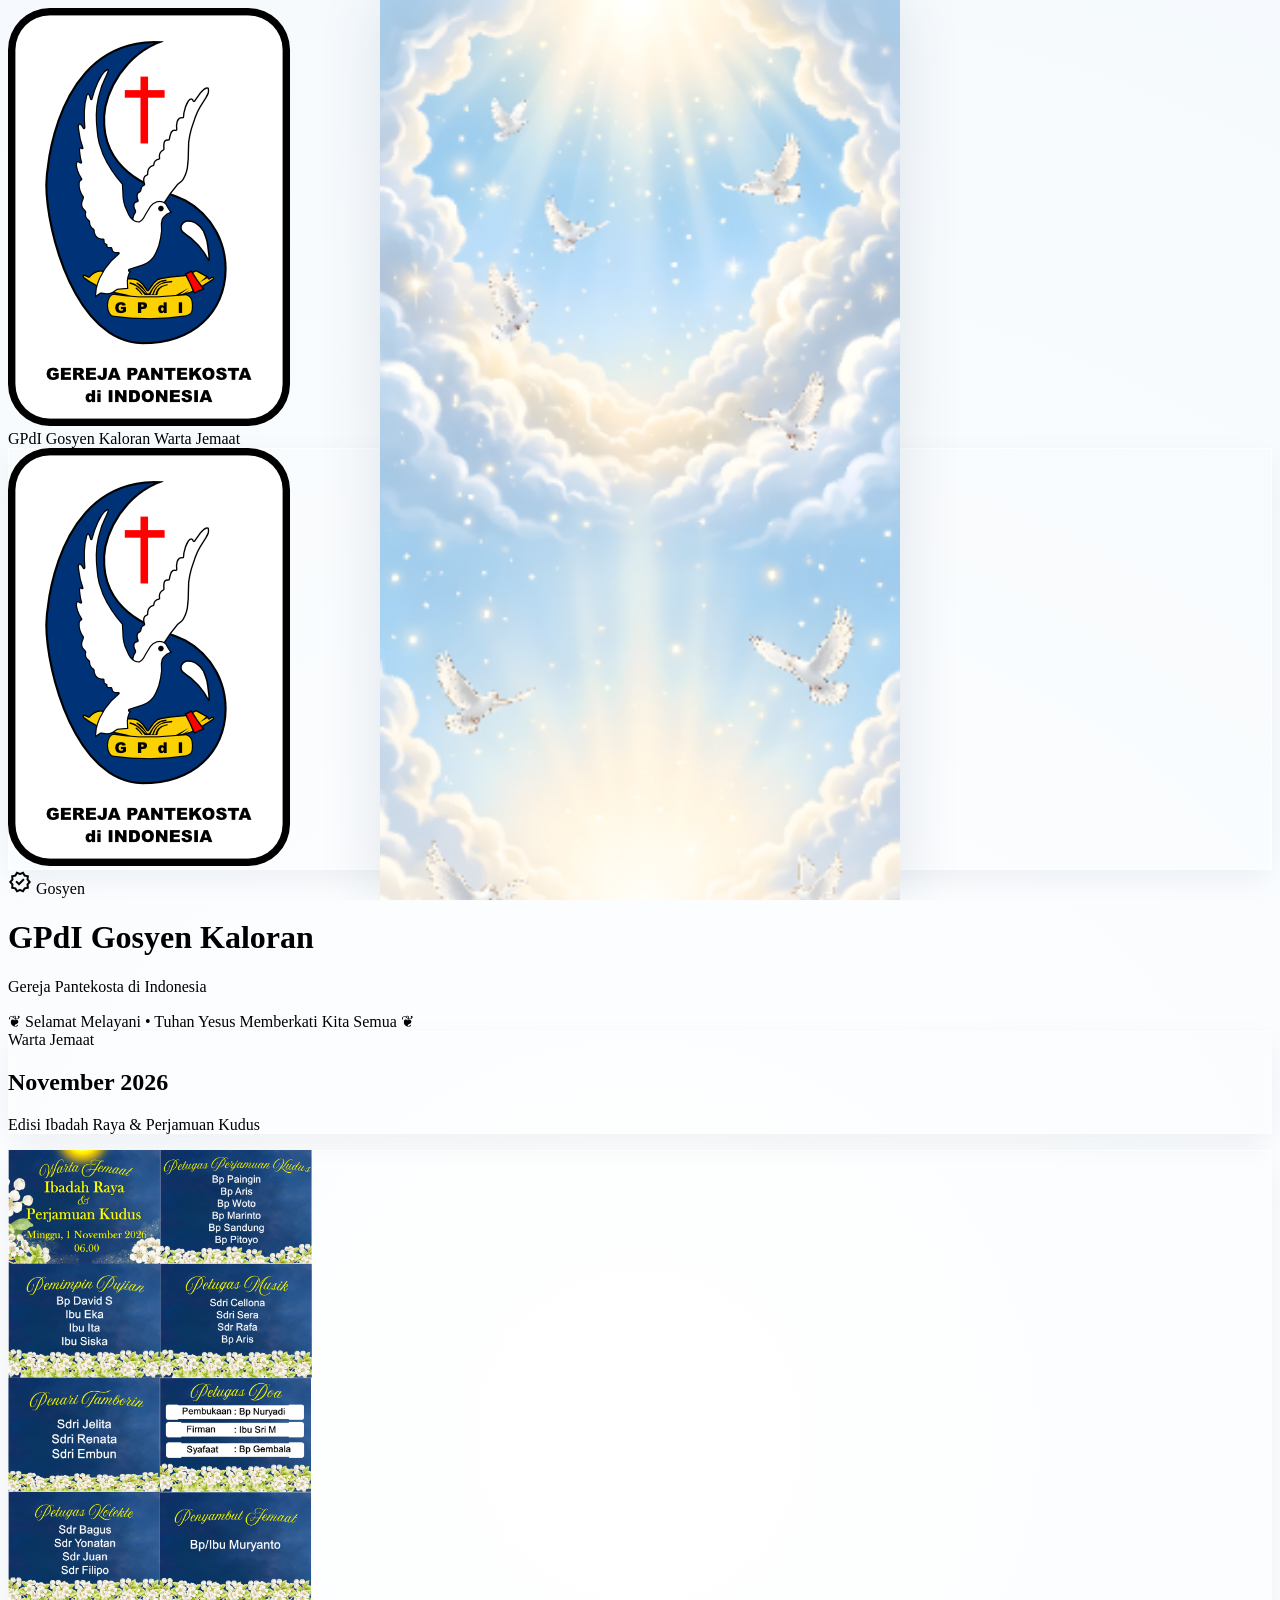
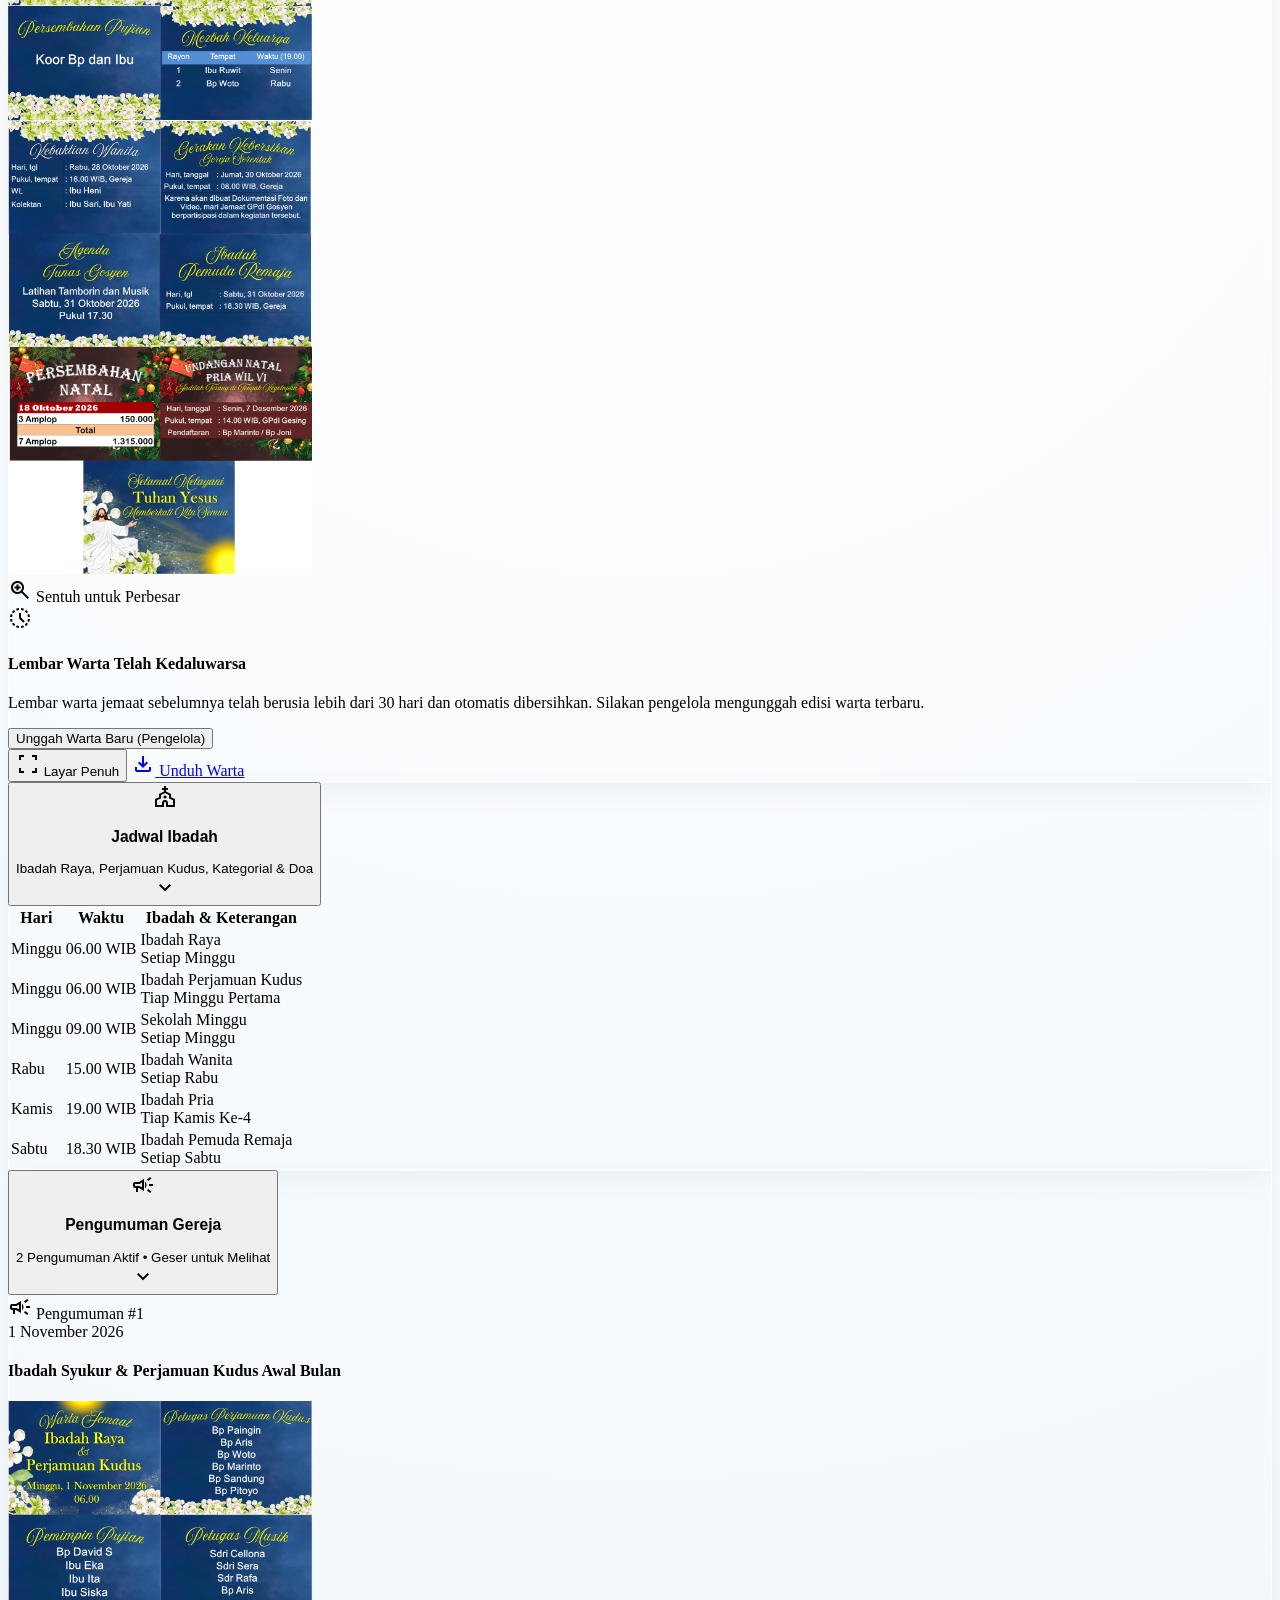
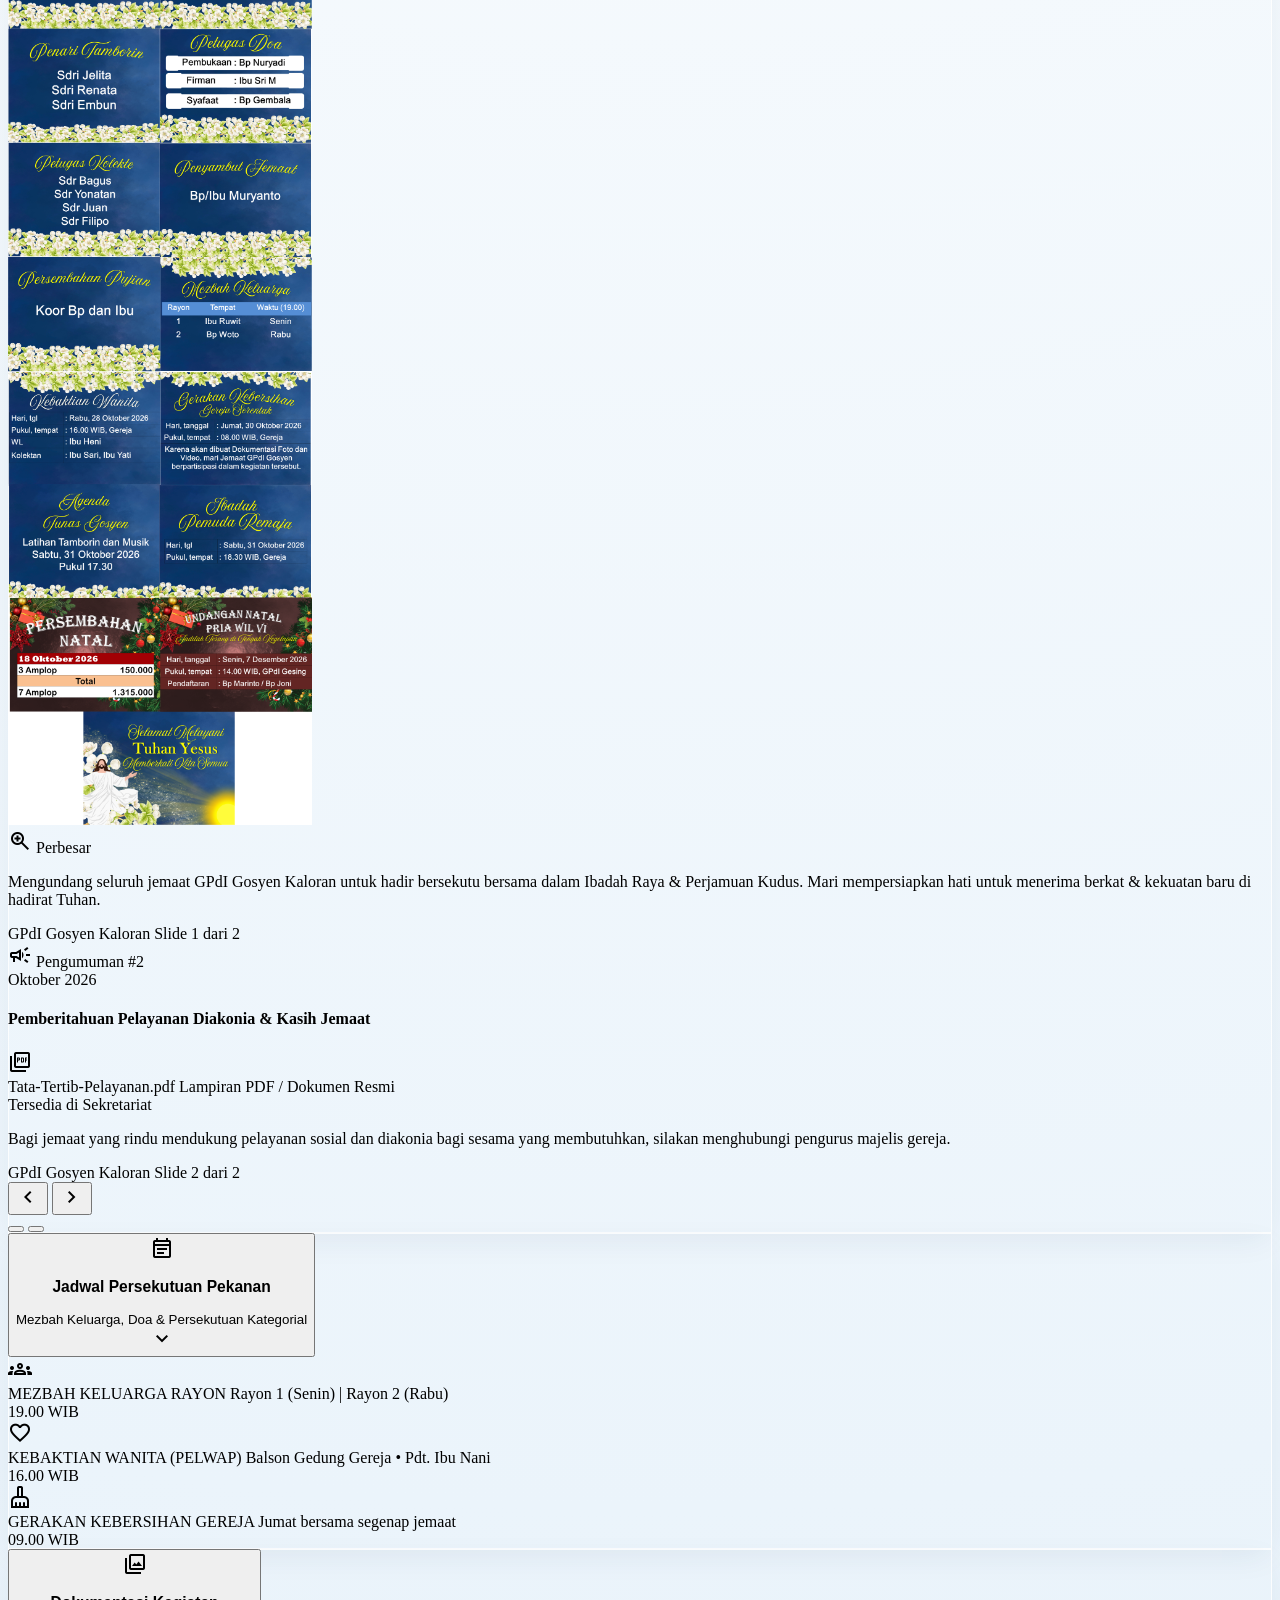
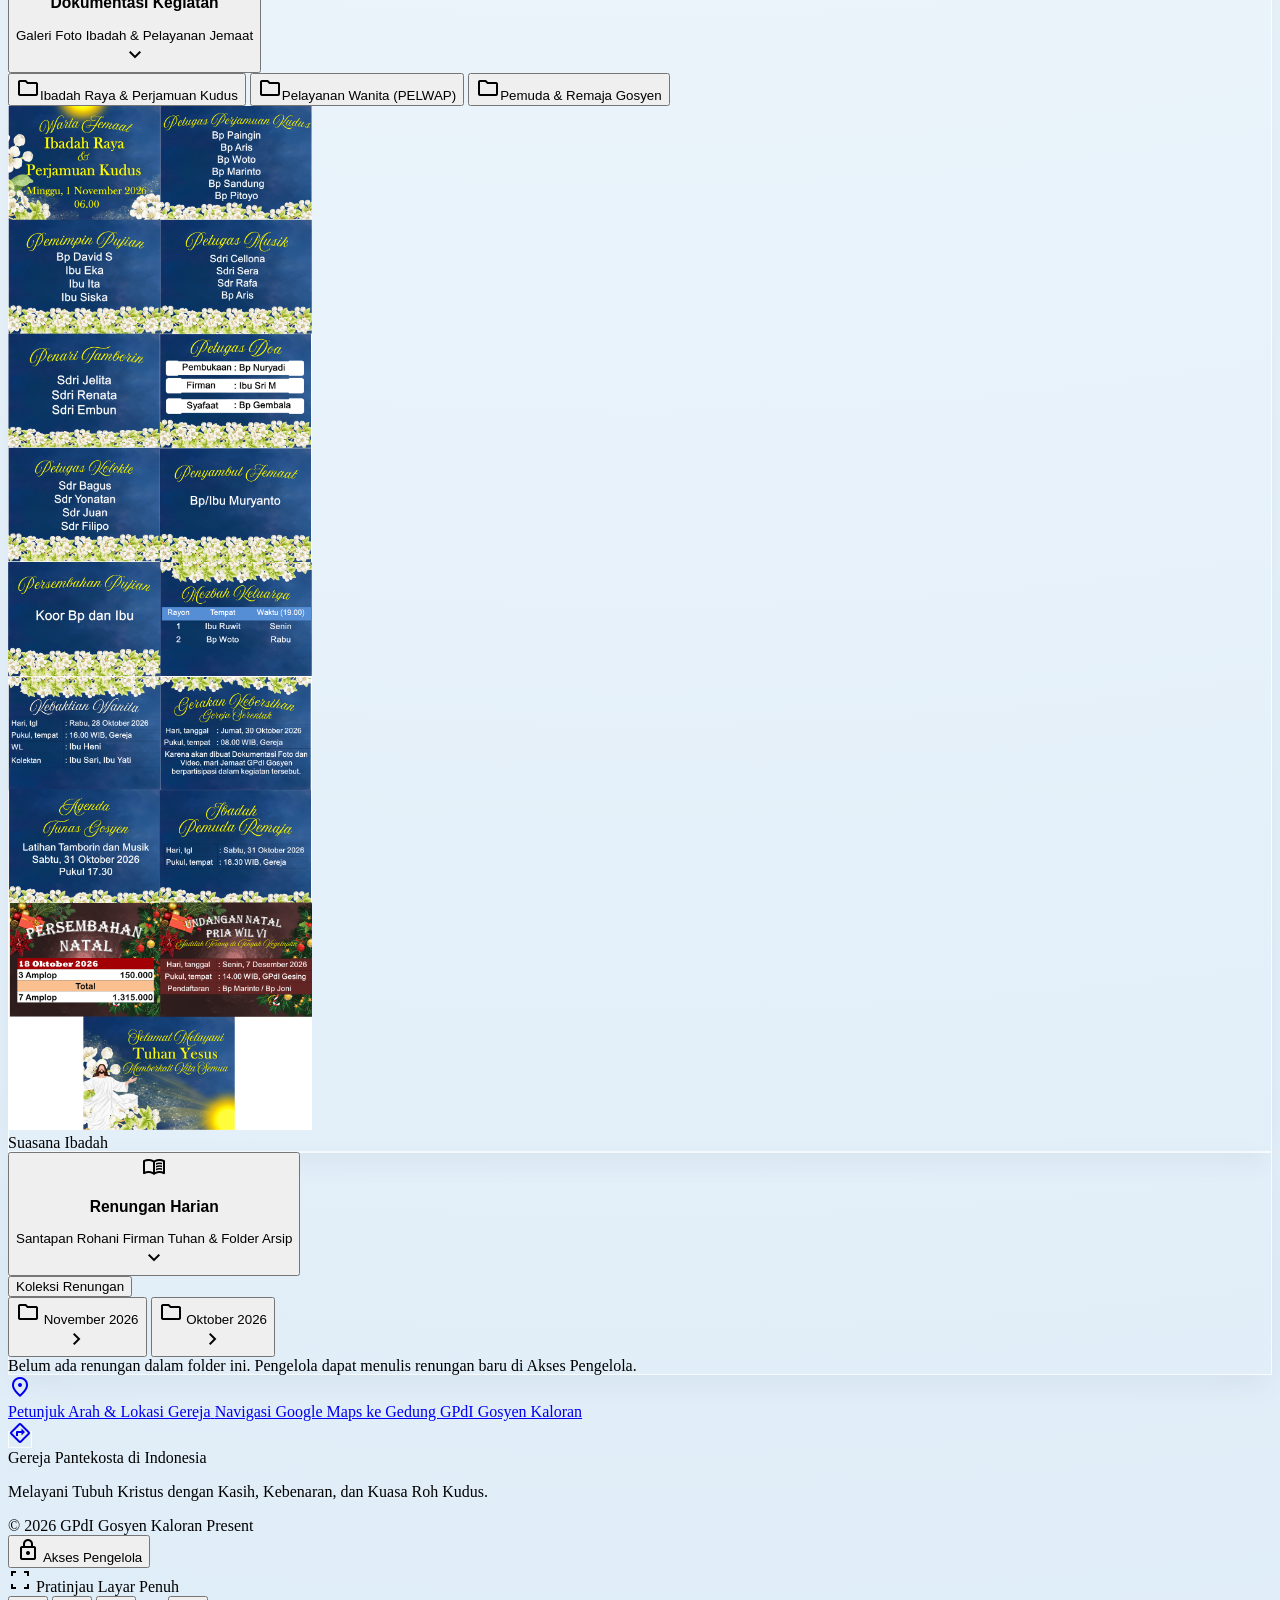
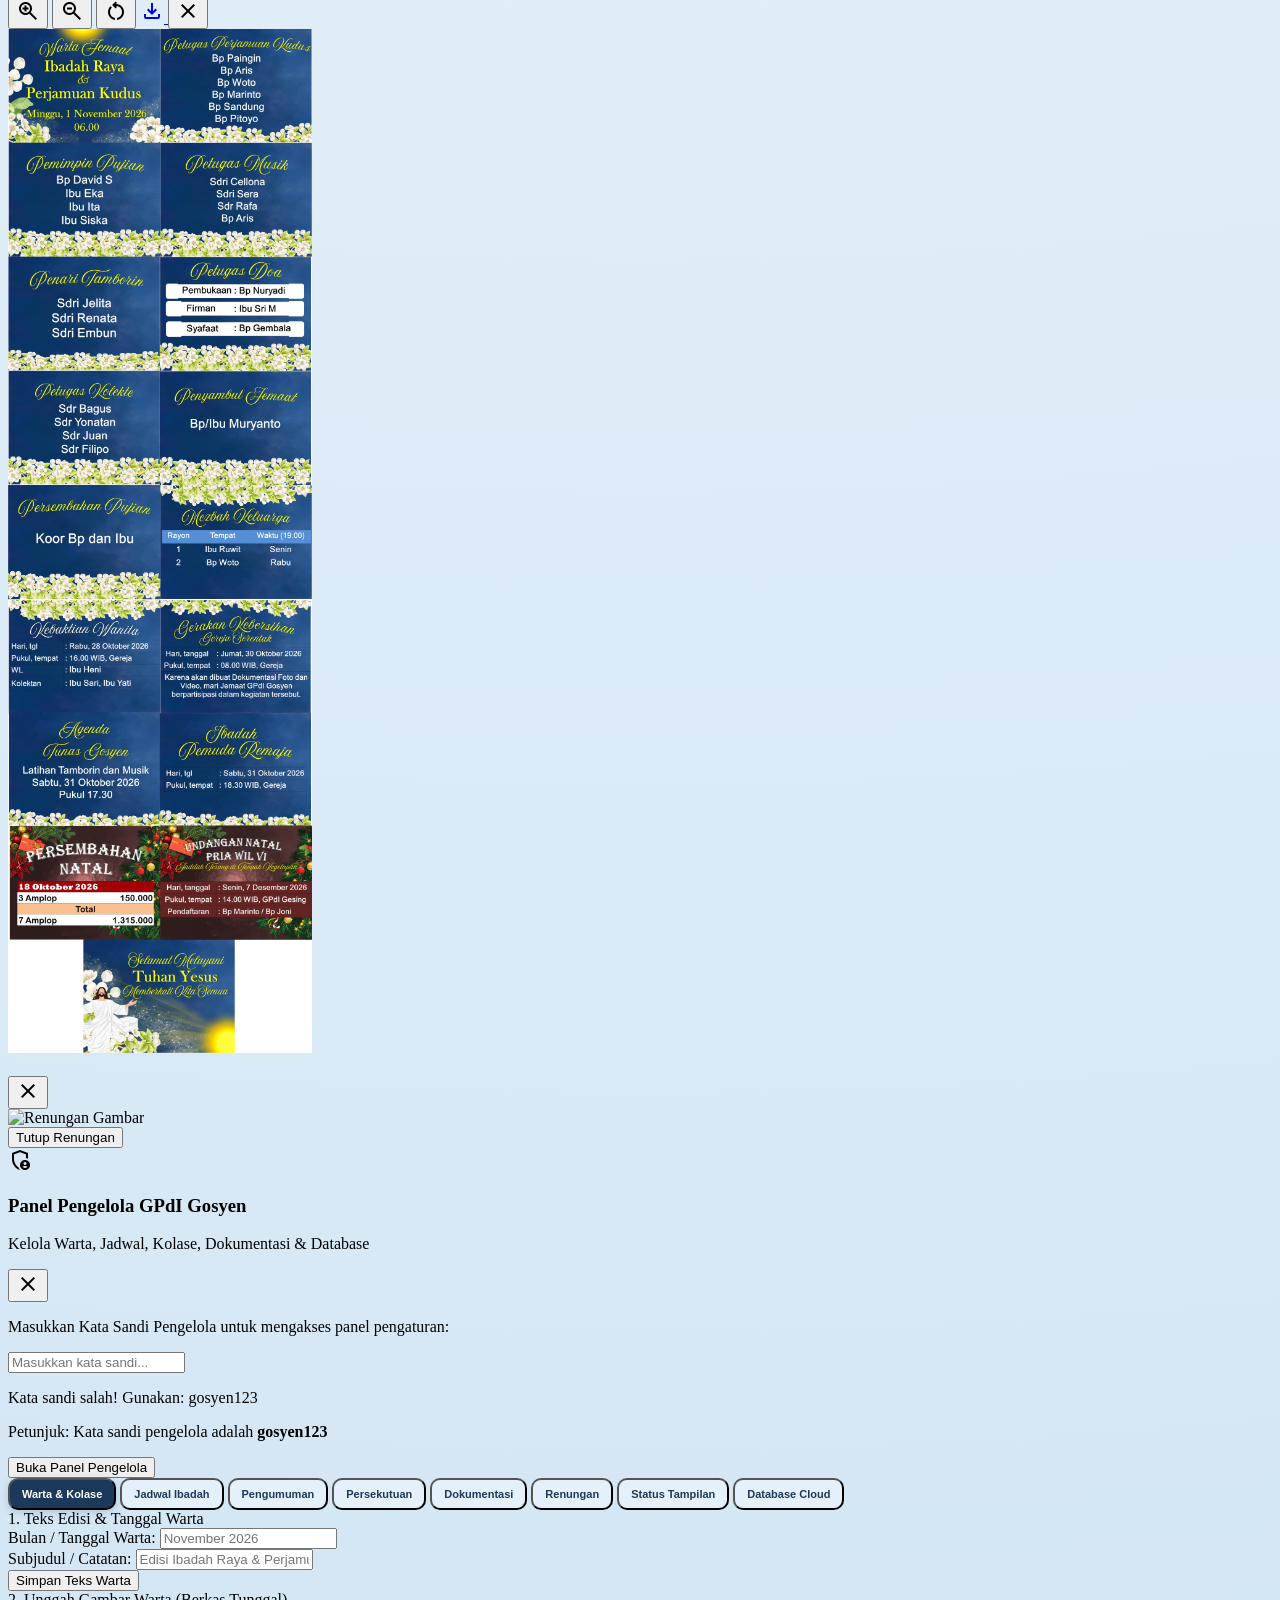
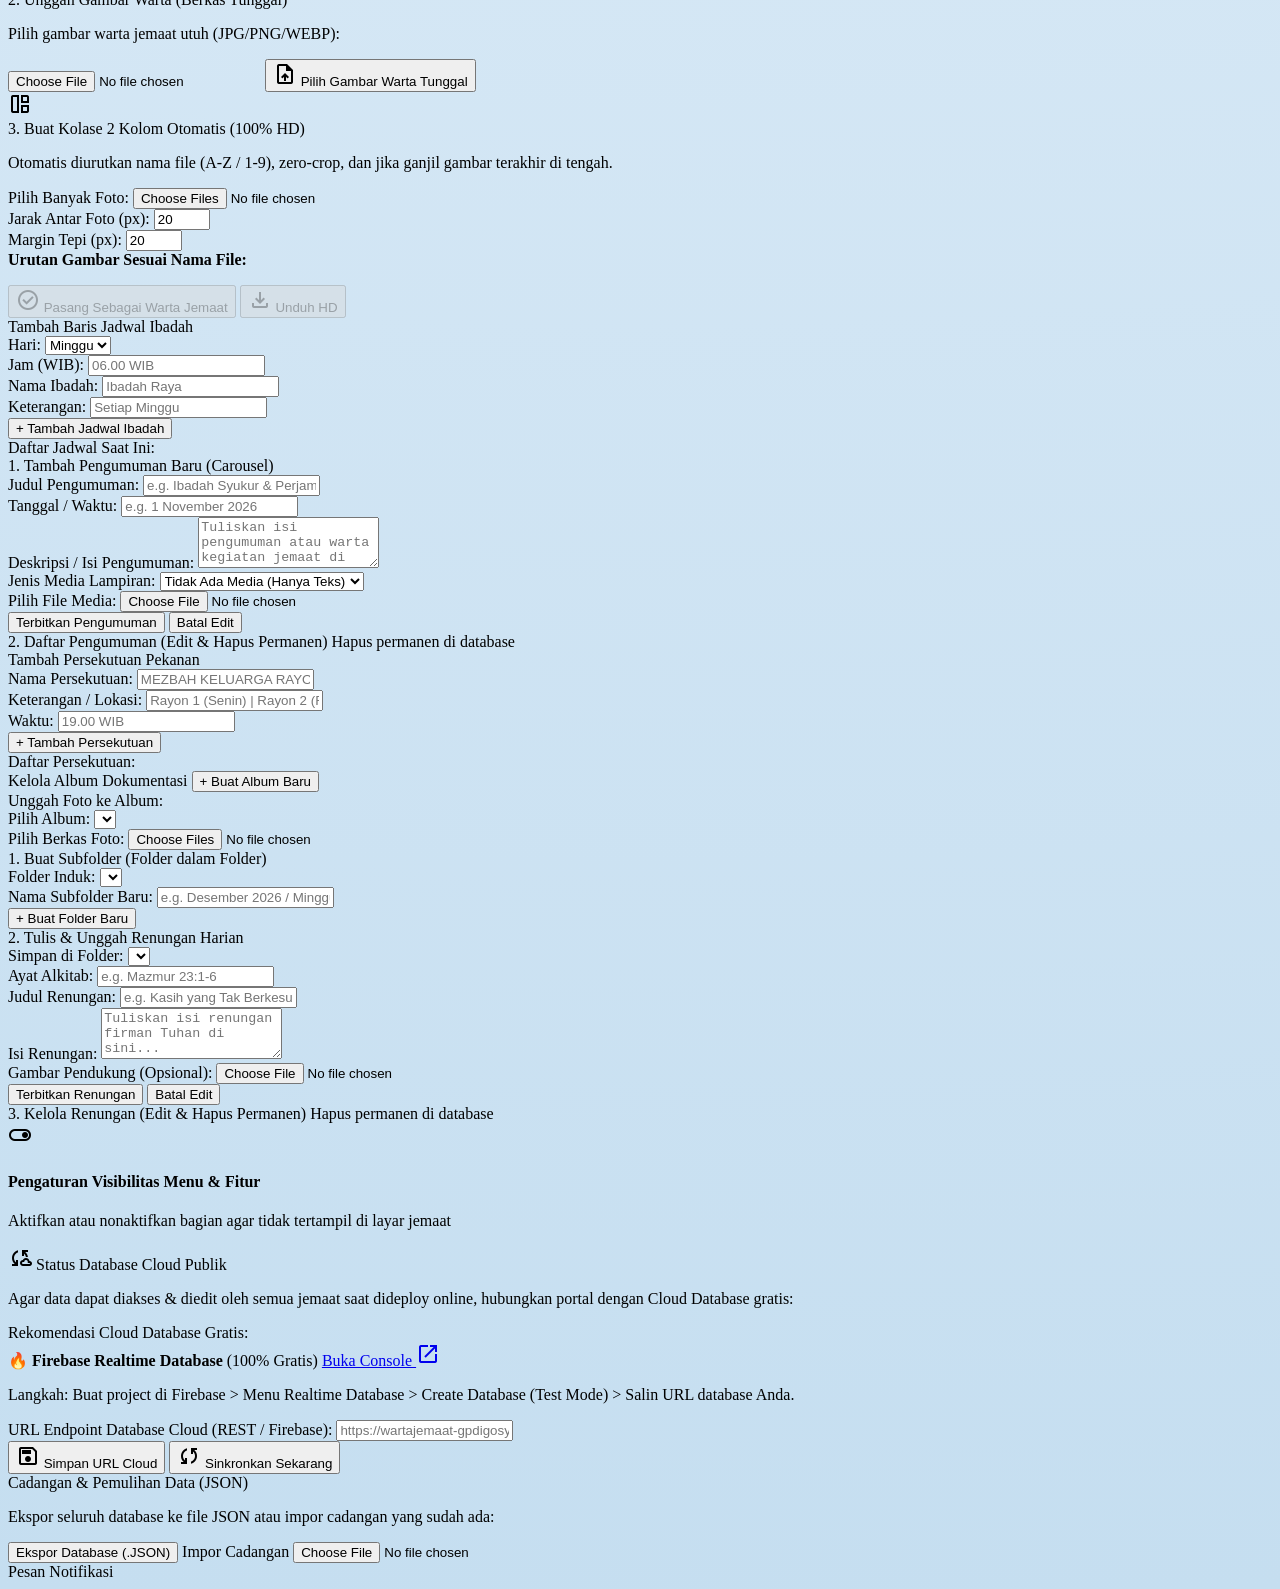
==== commit f64efeaf: "feat: keep warta jemaat section fully expanded while keeping other sections as collapsible accordion" ====
--- a/index.html
+++ b/index.html
@@ -106,72 +106,56 @@
         </div>
       </div>
 
-      <!-- 1. LEMBAR WARTA JEMAAT (Accordion Minimalis) -->
-      <section id="wartaSectionCard" class="w-full rounded-2xl bg-white/80 backdrop-blur-md border border-white/90 shadow-rococo overflow-hidden">
-        <button type="button" class="w-full p-3.5 flex items-center justify-between text-left hover:bg-white/90 transition btn-press" onclick="toggleAccordion('wartaAccordion')">
-          <div class="flex items-center gap-3">
-            <div class="w-10 h-10 rounded-xl bg-sky-soft/60 border border-sky-mid/40 flex items-center justify-center text-royal-navy shrink-0 shadow-inner">
-              <span class="material-symbols-outlined text-[22px] text-royal-navy">auto_stories</span>
-            </div>
-            <div class="flex flex-col">
-              <h3 class="font-serif text-xs font-bold text-royal-navy tracking-wide uppercase">Lembar Warta Jemaat</h3>
-              <span class="text-[11px] text-royal-navy/60 font-sans" id="wartaHeaderSubtitle">Edisi November 2026 • Sentuh untuk Membuka</span>
-            </div>
-          </div>
-          <span class="material-symbols-outlined text-royal-navy/50 transition-transform duration-200" id="wartaAccordionArrow">expand_more</span>
-        </button>
-
-        <!-- Warta Accordion Body (Initially Collapsed) -->
-        <div class="p-4 flex flex-col gap-3.5 border-t border-sky-soft/60 hidden" id="wartaAccordion">
-          <!-- Simplified Date Card Inside Warta -->
-          <div id="wartaDateCard" class="w-full rounded-xl bg-sky-cloud/60 border border-sky-soft p-3 relative overflow-hidden">
-            <div class="flex flex-col items-center text-center">
-              <span class="font-serif text-[10px] font-bold tracking-[0.25em] text-antique-gold uppercase">Warta Jemaat</span>
-              <div class="w-10 h-px bg-vintage-gold/50 my-1"></div>
-              <h2 id="displayDateTitle" class="font-serif text-lg font-bold text-royal-navy tracking-wide">November 2026</h2>
-              <p id="displayDateTime" class="text-xs font-classic italic text-royal-navy/70 mt-0.5">Edisi Ibadah Raya & Perjamuan Kudus</p>
-            </div>
-          </div>
-
-          <!-- Warta Image Frame with Classical Curved Corners -->
-          <div id="wartaImageFrameContainer" class="relative w-full rounded-2xl p-2 bg-gradient-to-b from-sky-cloud to-sky-soft/80 border border-vintage-gold/30 shadow-inner group">
-            <!-- Scrollable image viewer -->
-            <div class="relative aspect-[3/4] max-h-[380px] w-full overflow-y-auto rounded-xl bg-white cursor-pointer shadow-md" onclick="openLightbox()" title="Klik untuk membuka layar penuh">
-              <img id="wartaImagePreview" src="./assets/warta-sample.png" alt="Warta Jemaat GPdI Gosyen Kaloran" class="w-full object-top object-cover transition-transform duration-500 group-hover:scale-[1.01]">
-            </div>
-
-            <!-- Sentuh untuk Perbesar Statis -->
-            <div class="absolute bottom-4 left-1/2 -translate-x-1/2 bg-white/95 backdrop-blur-md border border-vintage-gold/50 text-royal-navy text-[11px] font-serif font-semibold px-3.5 py-1.5 rounded-full flex items-center gap-1.5 shadow-lg pointer-events-none z-20">
-              <span class="material-symbols-outlined text-[15px] text-antique-gold">zoom_in</span>
-              <span>Sentuh untuk Perbesar</span>
-            </div>
-          </div>
-
-          <!-- Expired Notice State (> 30 Days Auto-Cleanup) -->
-          <div id="wartaExpiredNotice" class="hidden w-full py-10 px-4 rounded-2xl bg-gradient-to-b from-sky-cloud to-sky-soft/80 border border-vintage-gold/30 flex flex-col items-center justify-center text-center gap-2.5 shadow-inner">
-            <div class="w-12 h-12 rounded-full bg-amber-100 border border-amber-300 text-amber-800 flex items-center justify-center">
-              <span class="material-symbols-outlined text-[24px]">history_toggle_off</span>
-            </div>
-            <h4 class="font-serif text-sm font-bold text-royal-navy">Lembar Warta Telah Kedaluwarsa</h4>
-            <p class="text-[11px] text-royal-navy/70 max-w-xs font-sans leading-relaxed">
-              Lembar warta jemaat sebelumnya telah berusia lebih dari 30 hari dan otomatis dibersihkan. Silakan pengelola mengunggah edisi warta terbaru.
-            </p>
-            <button type="button" onclick="openAdminModal()" class="mt-1 py-1.5 px-3 rounded-xl bg-royal-navy text-white text-[11px] font-serif font-semibold shadow-xs">
-              Unggah Warta Baru (Pengelola)
-            </button>
-          </div>
-
-          <!-- Interaction Buttons (Layar Penuh & Unduh) -->
-          <div class="grid grid-cols-2 gap-2.5 pt-0.5 font-serif">
-            <button type="button" class="flex items-center justify-center gap-1.5 py-2.5 px-3 rounded-xl bg-royal-navy hover:bg-deep-blue text-white text-xs font-semibold shadow-sm transition active:scale-95 btn-press" onclick="openLightbox()">
-              <span class="material-symbols-outlined text-[17px] text-vintage-gold">fullscreen</span>
-              <span>Layar Penuh</span>
-            </button>
-            <a id="btnDownloadWarta" href="./assets/warta-sample.png" download="Warta-Jemaat-GPdI.png" class="flex items-center justify-center gap-1.5 py-2.5 px-3 rounded-xl bg-white hover:bg-sky-cloud border border-vintage-gold/50 text-royal-navy text-xs font-semibold shadow-sm transition active:scale-95 btn-press">
-              <span class="material-symbols-outlined text-[17px] text-antique-gold">download</span>
-              <span>Unduh Warta</span>
-            </a>
-          </div>
+      <!-- Date Card (Edisi Warta Jemaat - Tetap Terbuka Penuh) -->
+      <div id="wartaDateCard" class="w-full rounded-2xl bg-white/80 backdrop-blur-md border border-white/90 p-4 shadow-rococo relative overflow-hidden">
+        <div class="flex flex-col items-center text-center">
+          <span class="font-serif text-[11px] font-bold tracking-[0.25em] text-antique-gold uppercase">Warta Jemaat</span>
+          <div class="w-12 h-px bg-vintage-gold/50 my-1.5"></div>
+          <h2 id="displayDateTitle" class="font-serif text-xl font-bold text-royal-navy tracking-wide">November 2026</h2>
+          <p id="displayDateTime" class="text-xs font-classic italic text-royal-navy/70 mt-0.5">Edisi Ibadah Raya & Perjamuan Kudus</p>
+        </div>
+      </div>
+
+      <!-- 1. LEMBAR WARTA JEMAAT (Tetap Tampil Penuh / Tidak Dikecilkan) -->
+      <section id="wartaSection" class="w-full rounded-3xl bg-white/80 backdrop-blur-md border border-white/90 p-4 shadow-rococo flex flex-col gap-3.5">
+        <!-- Warta Image Frame with Classical Curved Corners -->
+        <div id="wartaImageFrameContainer" class="relative w-full rounded-2xl p-2 bg-gradient-to-b from-sky-cloud to-sky-soft/80 border border-vintage-gold/30 shadow-inner group">
+          <!-- Scrollable image viewer -->
+          <div class="relative aspect-[3/4] max-h-[460px] w-full overflow-y-auto rounded-xl bg-white cursor-pointer shadow-md" onclick="openLightbox()" title="Klik untuk membuka layar penuh">
+            <img id="wartaImagePreview" src="./assets/warta-sample.png" alt="Warta Jemaat GPdI Gosyen Kaloran" class="w-full object-top object-cover transition-transform duration-500 group-hover:scale-[1.01]">
+          </div>
+
+          <!-- Sentuh untuk Perbesar Statis -->
+          <div class="absolute bottom-4 left-1/2 -translate-x-1/2 bg-white/95 backdrop-blur-md border border-vintage-gold/50 text-royal-navy text-[11px] font-serif font-semibold px-3.5 py-1.5 rounded-full flex items-center gap-1.5 shadow-lg pointer-events-none z-20">
+            <span class="material-symbols-outlined text-[15px] text-antique-gold">zoom_in</span>
+            <span>Sentuh untuk Perbesar</span>
+          </div>
+        </div>
+
+        <!-- Expired Notice State (> 30 Days Auto-Cleanup) -->
+        <div id="wartaExpiredNotice" class="hidden w-full py-10 px-4 rounded-2xl bg-gradient-to-b from-sky-cloud to-sky-soft/80 border border-vintage-gold/30 flex flex-col items-center justify-center text-center gap-2.5 shadow-inner">
+          <div class="w-12 h-12 rounded-full bg-amber-100 border border-amber-300 text-amber-800 flex items-center justify-center">
+            <span class="material-symbols-outlined text-[24px]">history_toggle_off</span>
+          </div>
+          <h4 class="font-serif text-sm font-bold text-royal-navy">Lembar Warta Telah Kedaluwarsa</h4>
+          <p class="text-[11px] text-royal-navy/70 max-w-xs font-sans leading-relaxed">
+            Lembar warta jemaat sebelumnya telah berusia lebih dari 30 hari dan otomatis dibersihkan. Silakan pengelola mengunggah edisi warta terbaru.
+          </p>
+          <button type="button" onclick="openAdminModal()" class="mt-1 py-1.5 px-3 rounded-xl bg-royal-navy text-white text-[11px] font-serif font-semibold shadow-xs">
+            Unggah Warta Baru (Pengelola)
+          </button>
+        </div>
+
+        <!-- Interaction Buttons (Layar Penuh & Unduh) -->
+        <div class="grid grid-cols-2 gap-2.5 pt-0.5 font-serif">
+          <button type="button" class="flex items-center justify-center gap-1.5 py-2.5 px-3 rounded-xl bg-royal-navy hover:bg-deep-blue text-white text-xs font-semibold shadow-sm transition active:scale-95 btn-press" onclick="openLightbox()">
+            <span class="material-symbols-outlined text-[17px] text-vintage-gold">fullscreen</span>
+            <span>Layar Penuh</span>
+          </button>
+          <a id="btnDownloadWarta" href="./assets/warta-sample.png" download="Warta-Jemaat-GPdI.png" class="flex items-center justify-center gap-1.5 py-2.5 px-3 rounded-xl bg-white hover:bg-sky-cloud border border-vintage-gold/50 text-royal-navy text-xs font-semibold shadow-sm transition active:scale-95 btn-press">
+            <span class="material-symbols-outlined text-[17px] text-antique-gold">download</span>
+            <span>Unduh Warta</span>
+          </a>
         </div>
       </section>
 
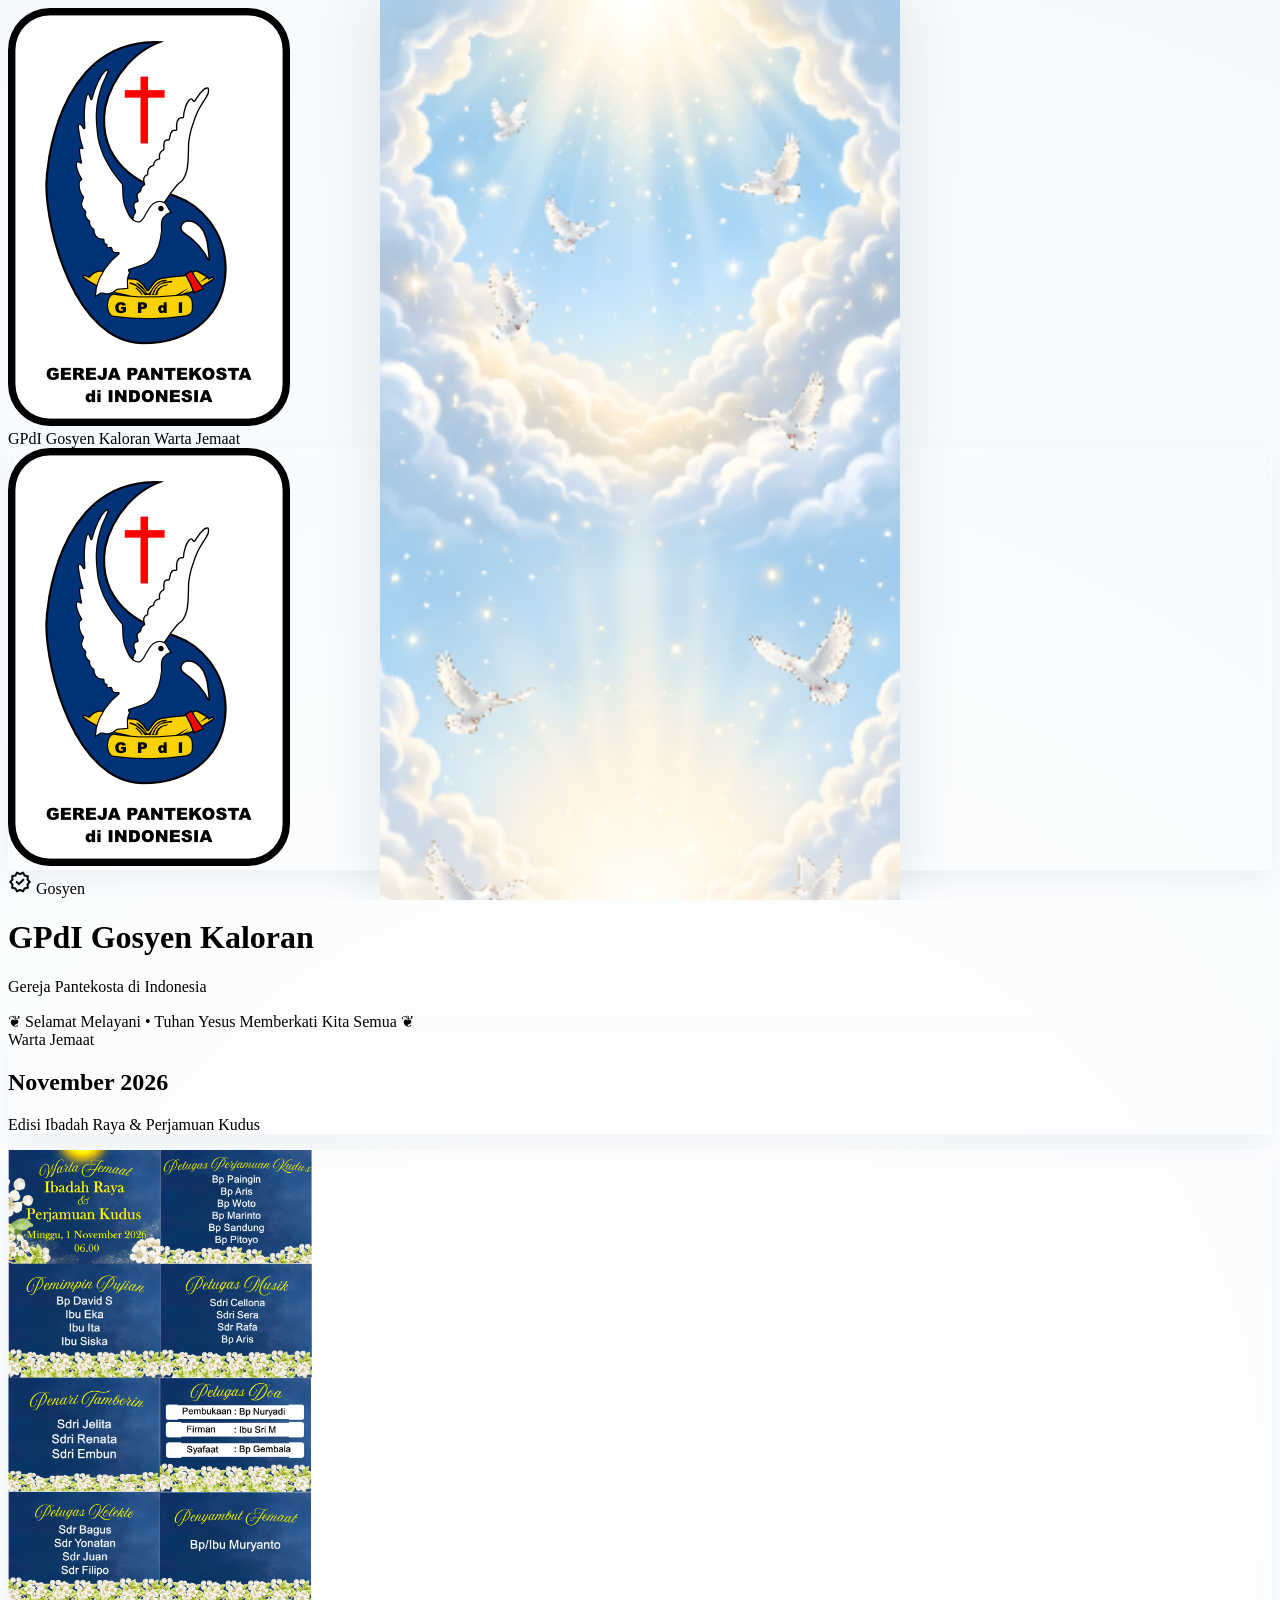
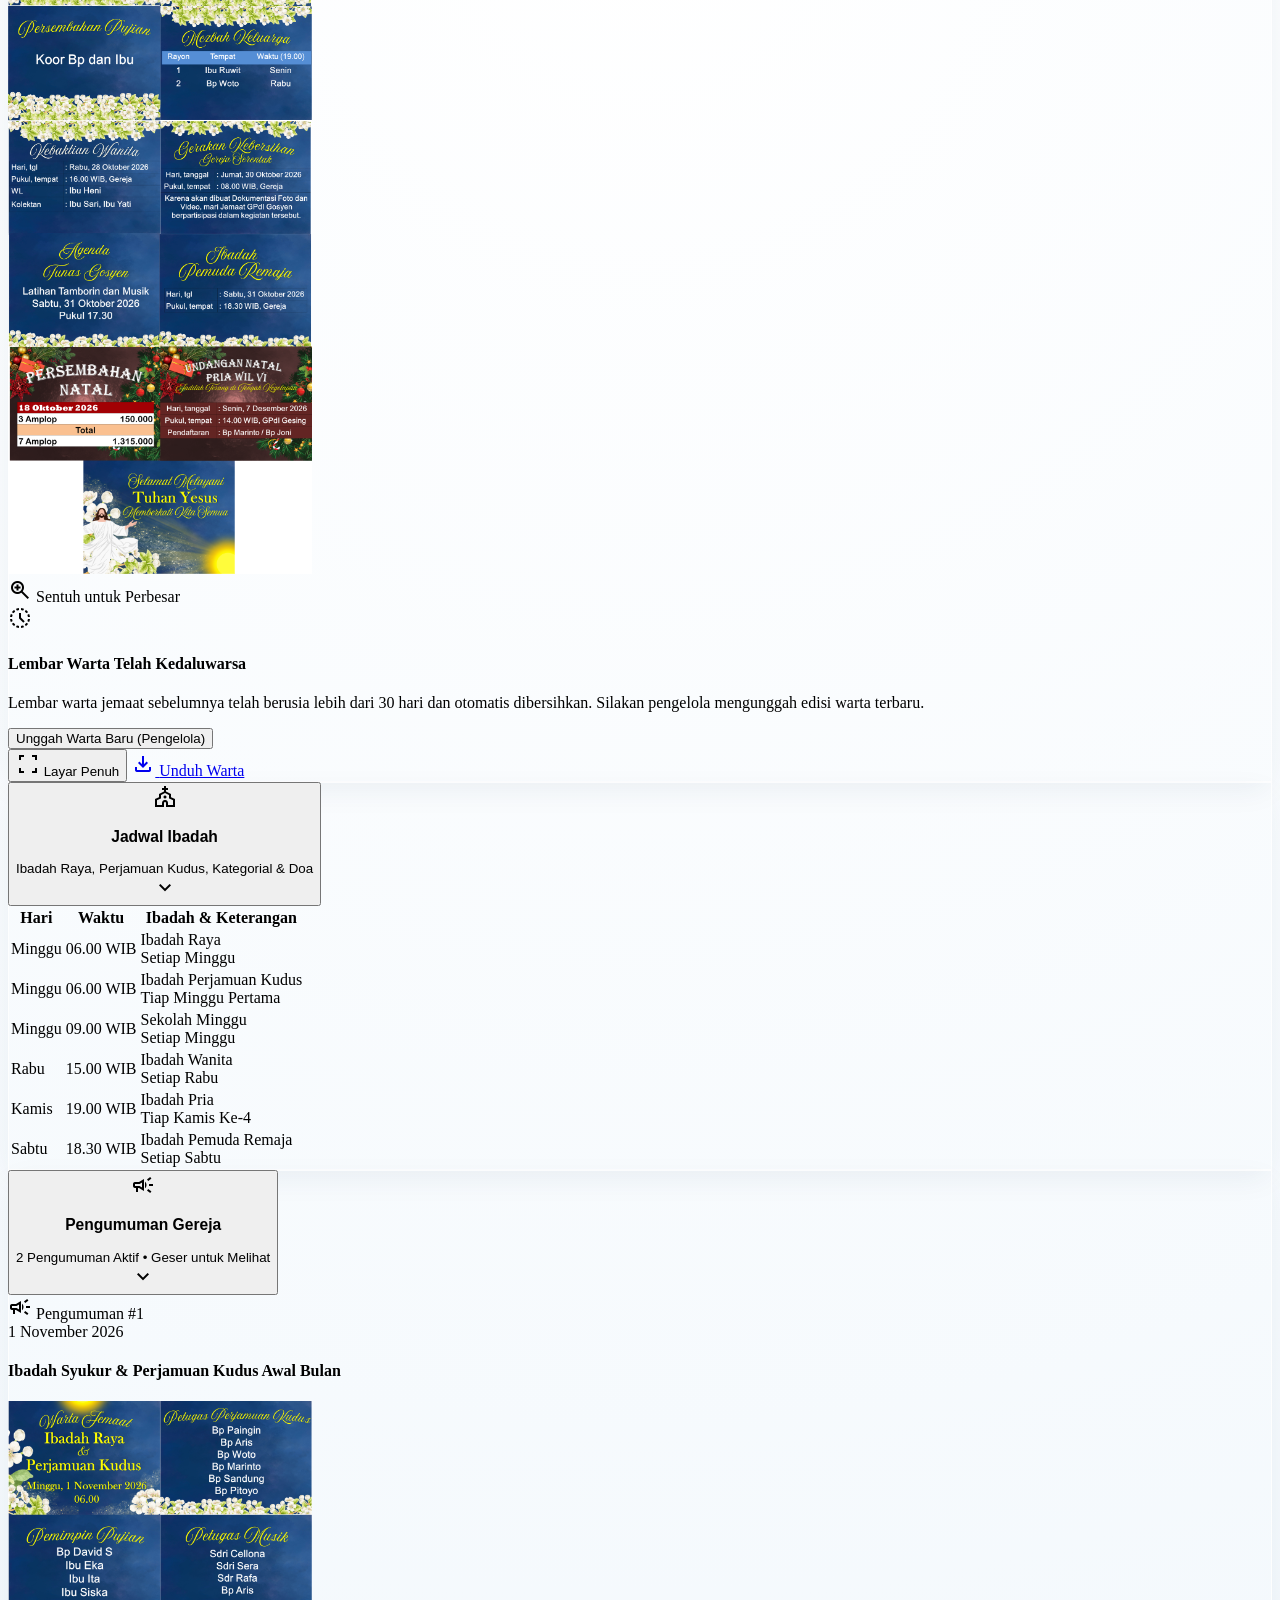
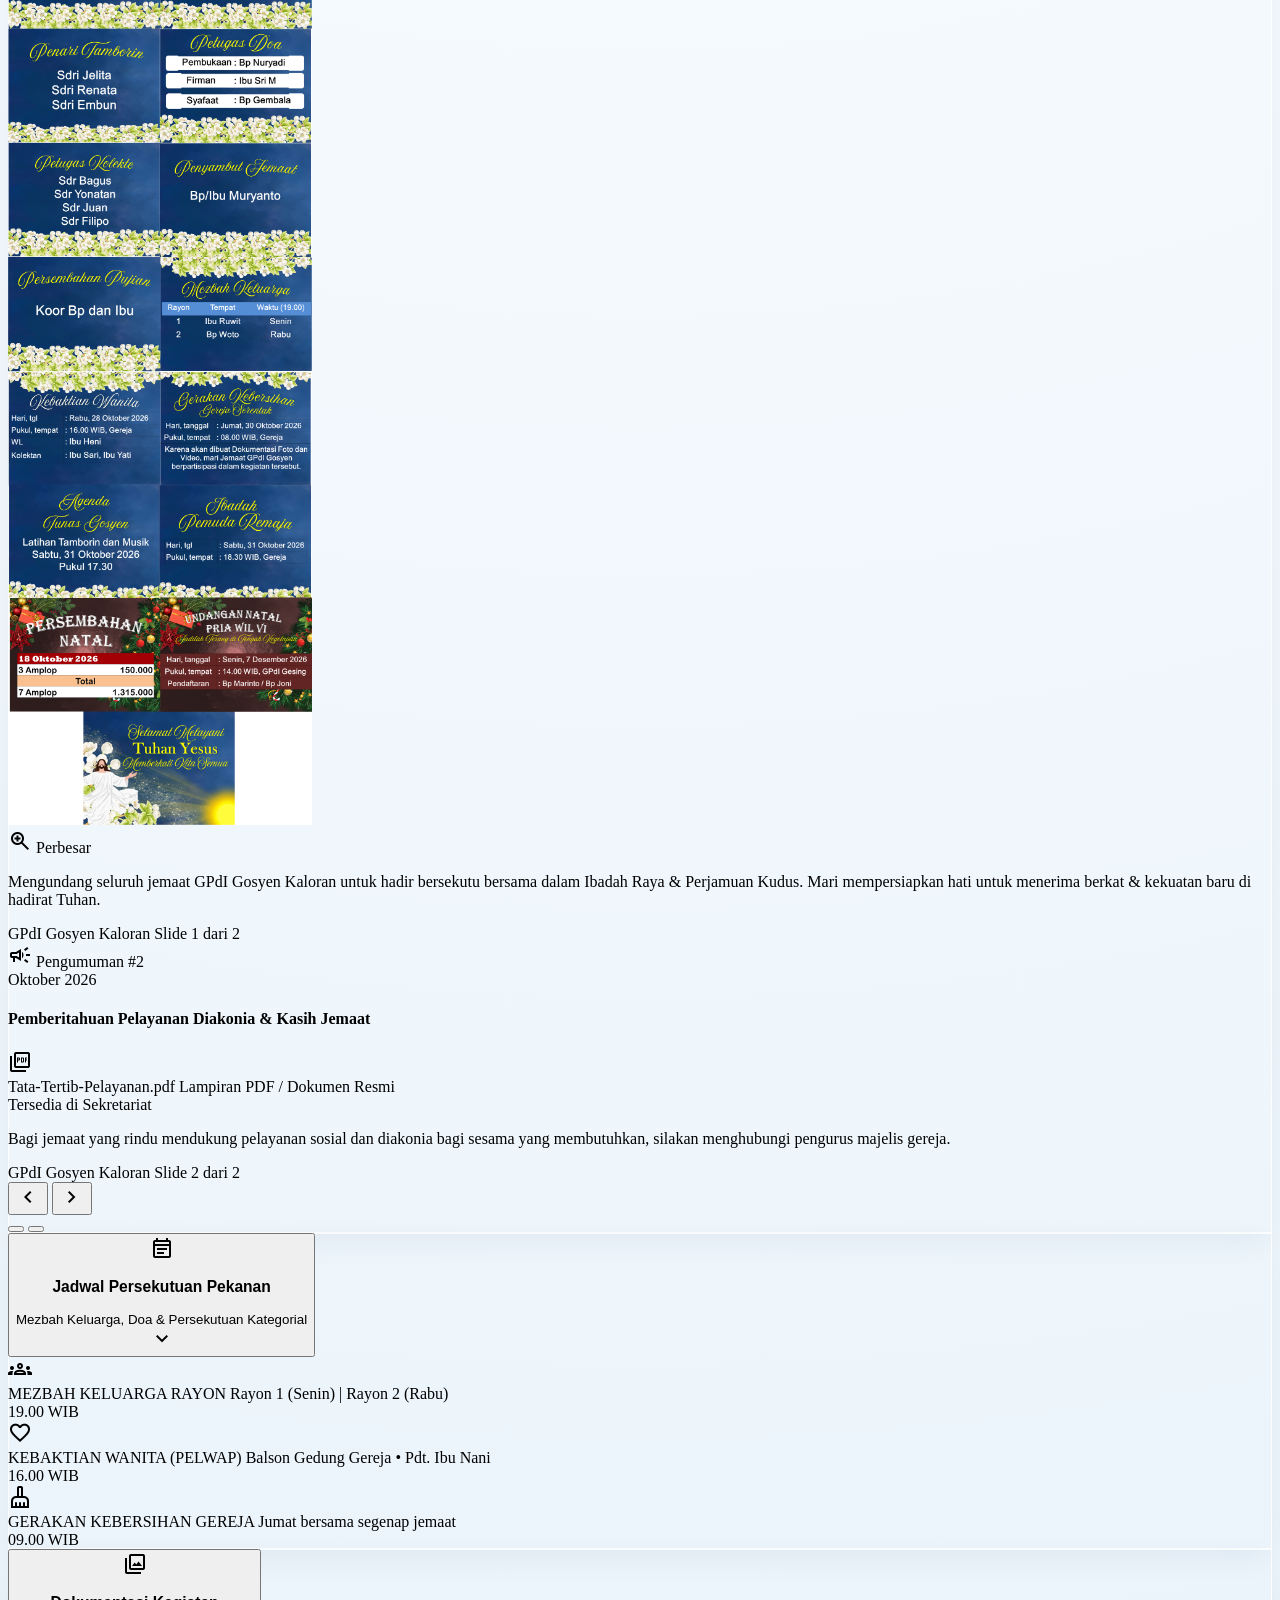
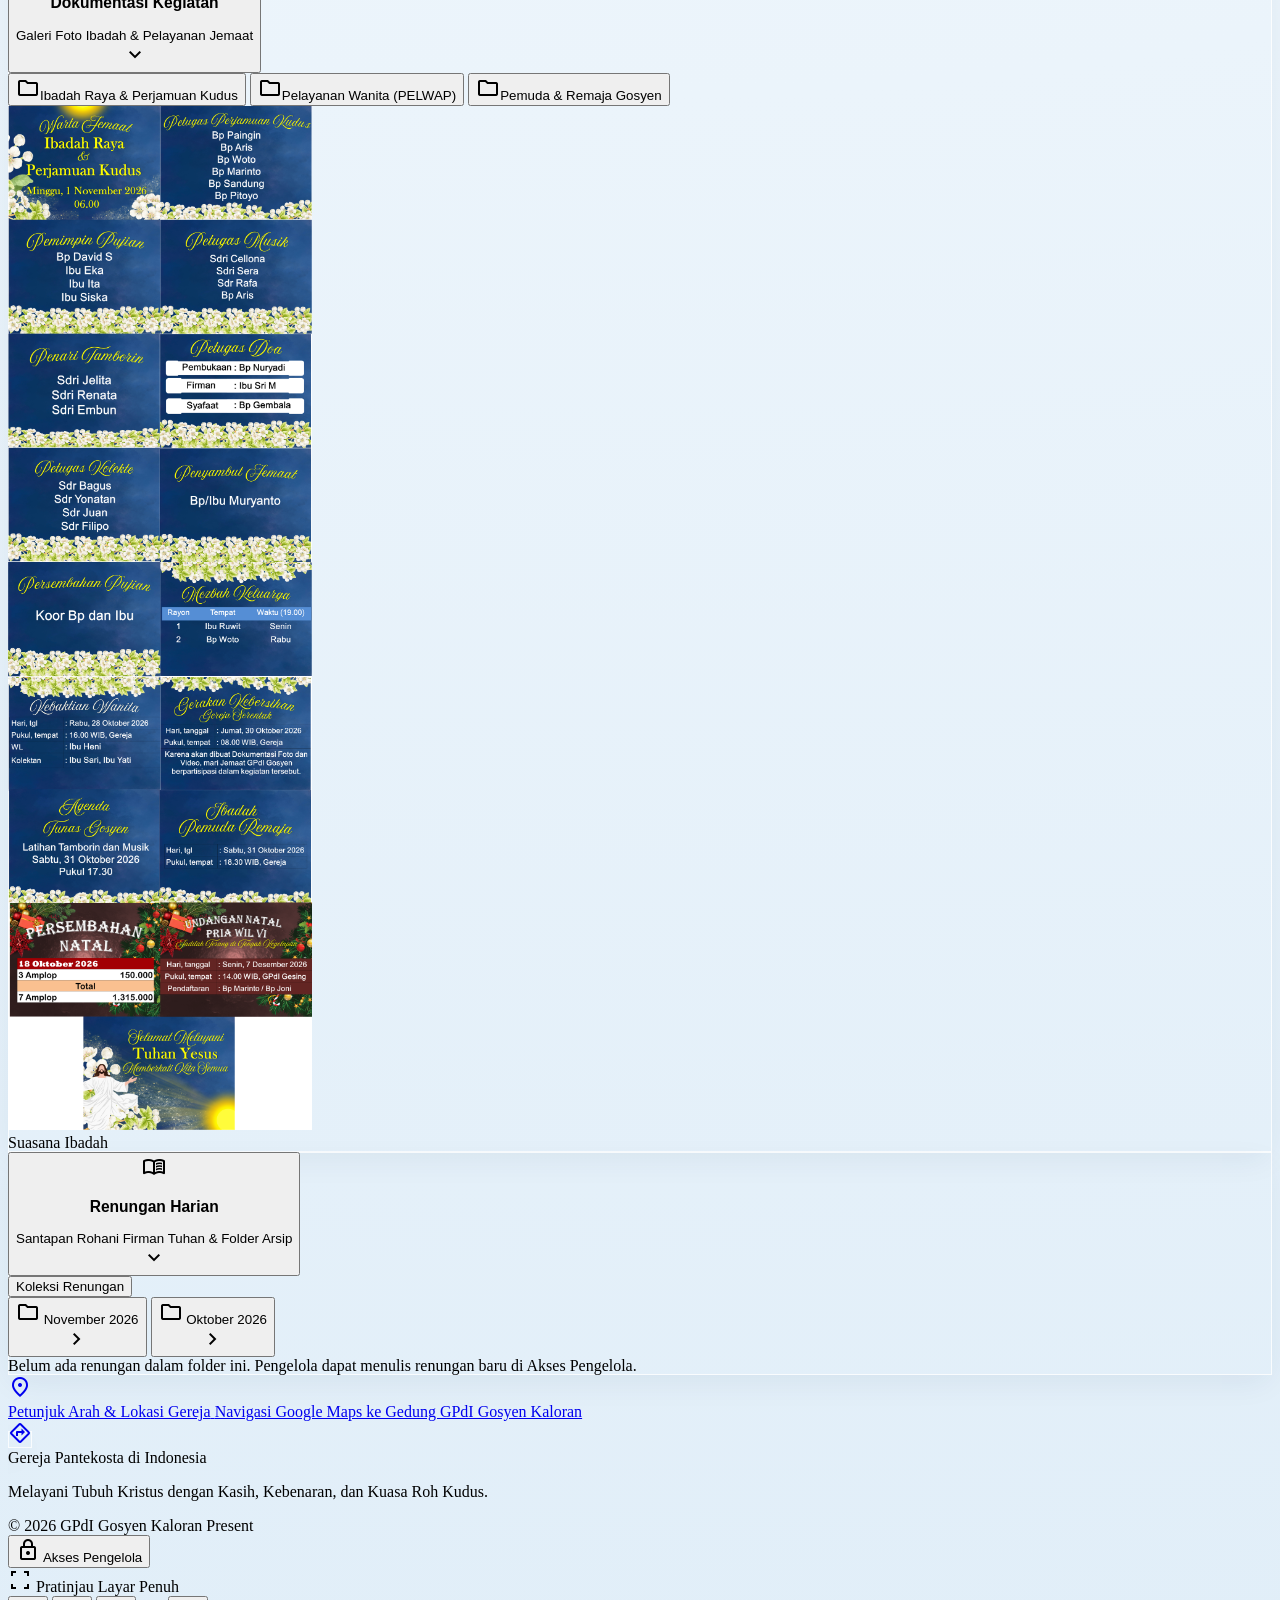
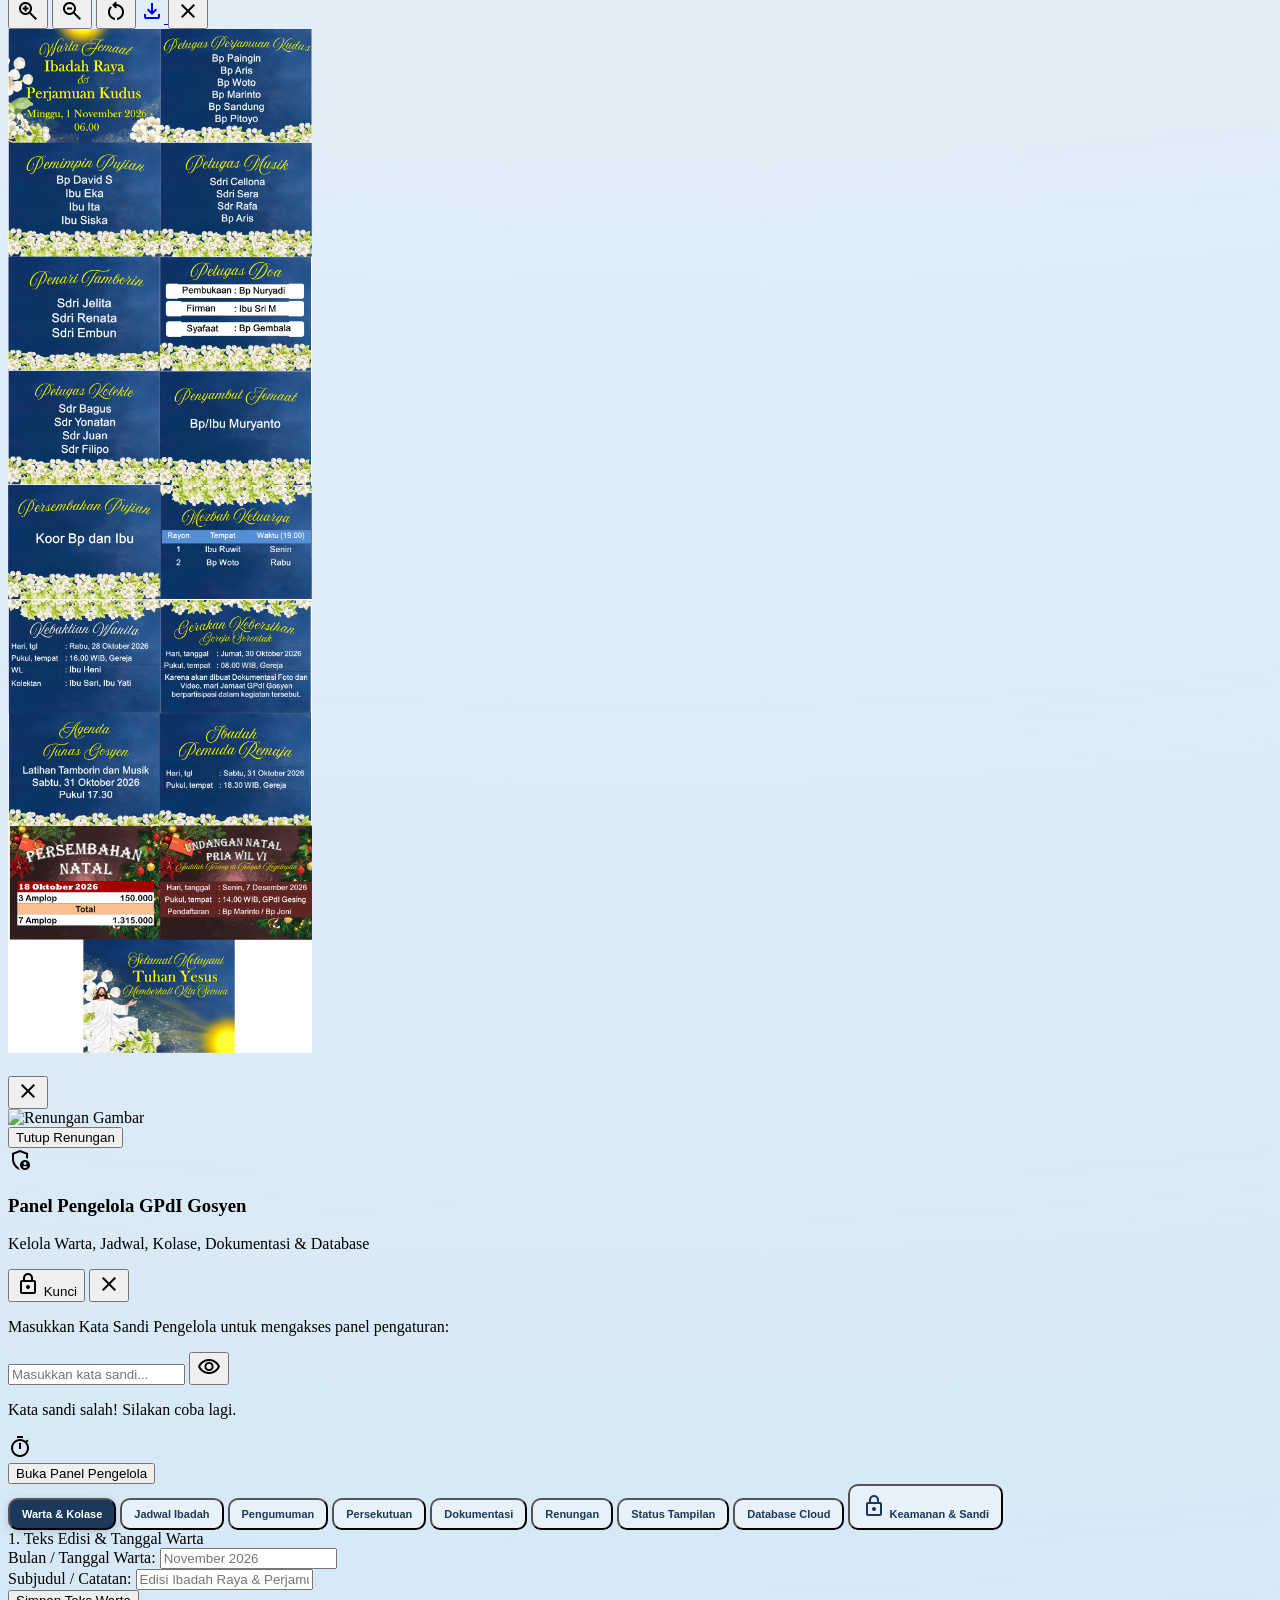
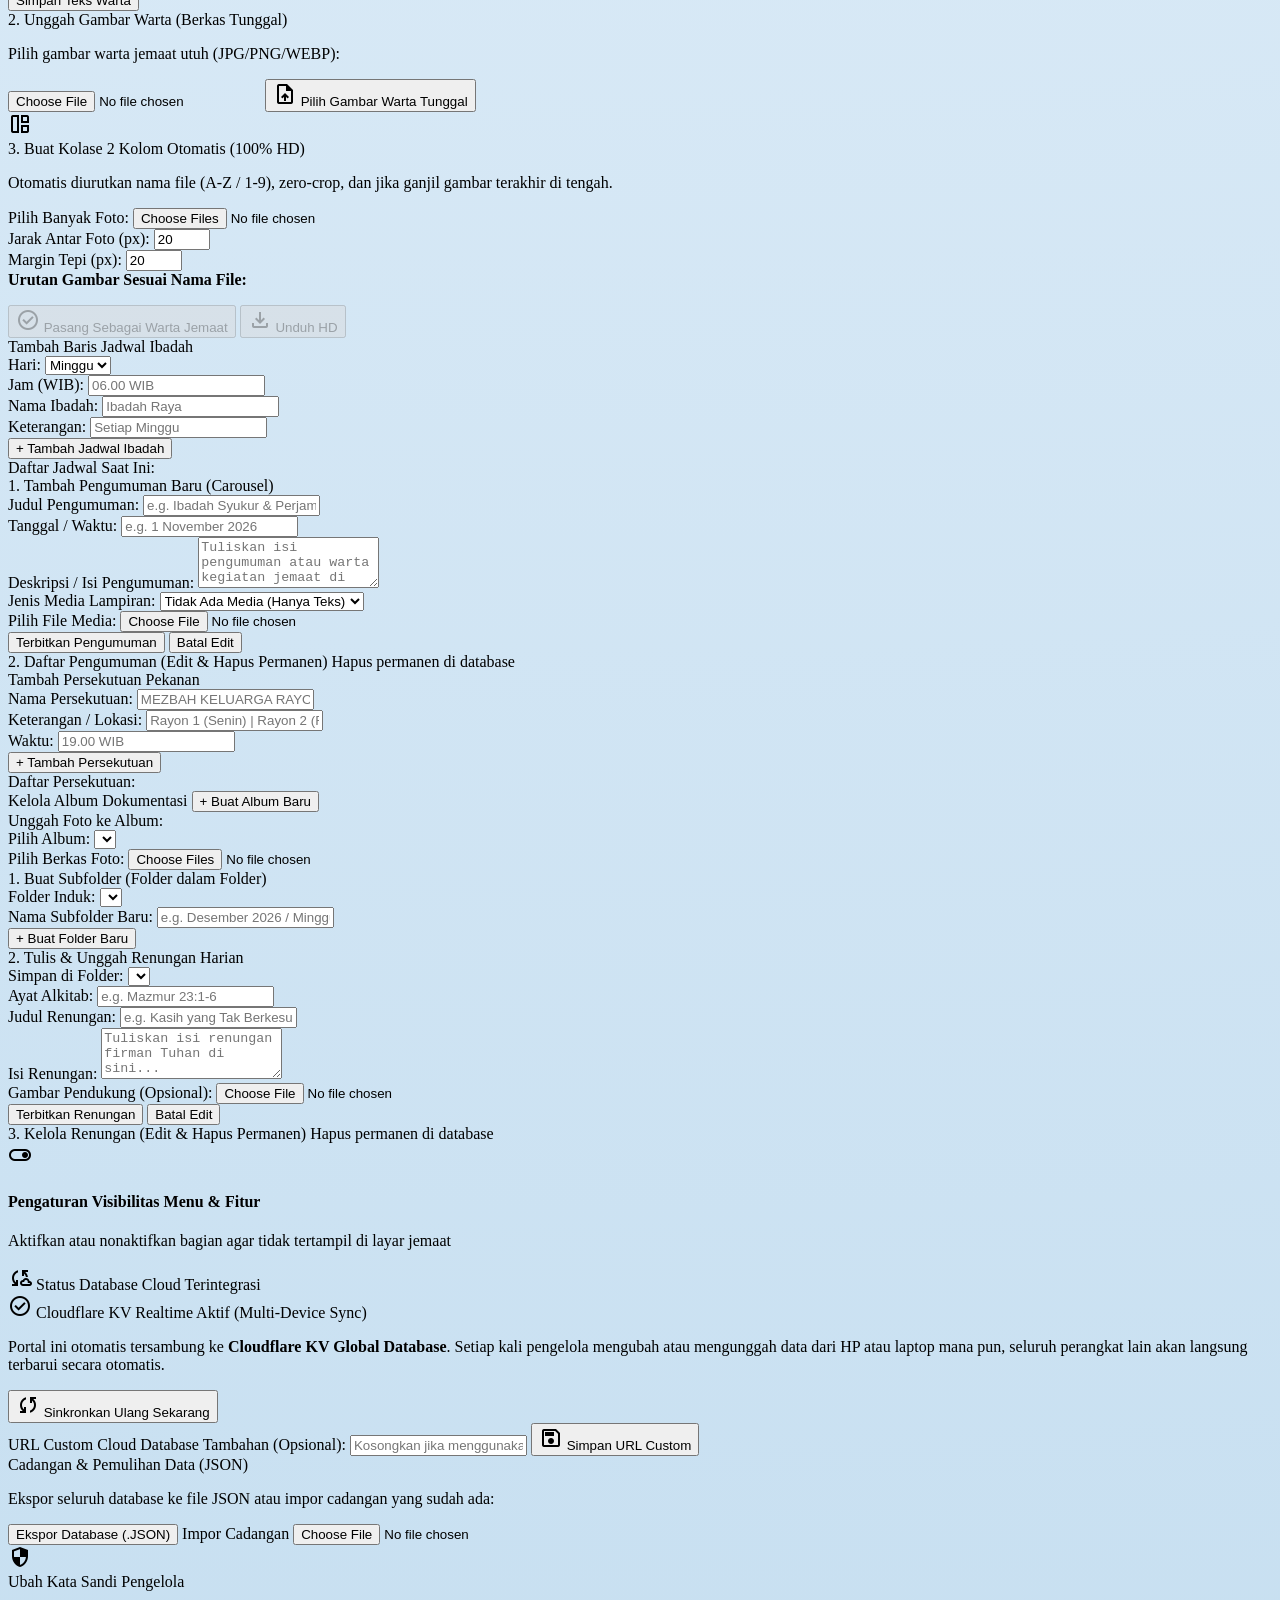
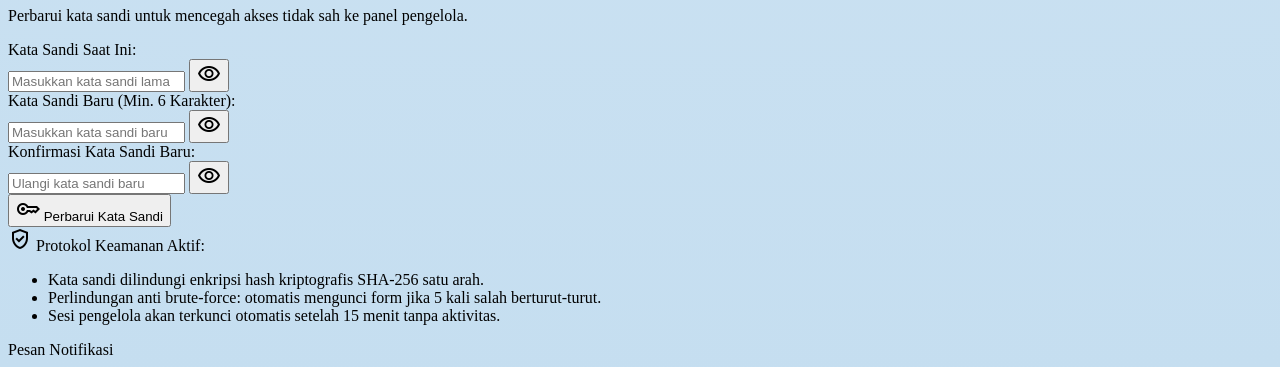
==== commit 7b09e7c7: "feat: real-time global cloud synchronization across all devices with Cloudflare KV" ====
--- a/index.html
+++ b/index.html
@@ -406,13 +406,13 @@
   </div>
 
   <!-- MODAL 3: AKSES PENGELOLA (ADMIN DASHBOARD WITH CLOUD DATABASE & COLLAGE) -->
-  <div class="fixed inset-0 z-50 bg-royal-navy/70 backdrop-blur-md hidden items-center justify-center p-3" id="adminModal" onclick="if(event.target === this) closeAdminModal();">
-    <div class="w-full max-w-lg max-h-[92vh] rounded-3xl bg-white border border-white shadow-2xl p-5 flex flex-col gap-3 relative overflow-hidden animate-in fade-in zoom-in-95 duration-200">
+  <div class="fixed inset-0 z-50 bg-royal-navy/70 backdrop-blur-md hidden items-center justify-center p-2 sm:p-4 overscroll-none" id="adminModal" onclick="if(event.target === this) closeAdminModal();">
+    <div class="w-full max-w-lg h-[92dvh] sm:h-auto max-h-[92dvh] sm:max-h-[88vh] rounded-2xl sm:rounded-3xl bg-white border border-white shadow-2xl p-3.5 sm:p-5 flex flex-col gap-2.5 sm:gap-3 relative overflow-hidden animate-in fade-in zoom-in-95 duration-200 min-h-0">
       
       <!-- Modal Header -->
       <div class="flex items-center justify-between border-b border-sky-soft pb-2.5 shrink-0">
         <div class="flex items-center gap-2">
-          <div class="w-8 h-8 rounded-full bg-sky-soft/70 flex items-center justify-center text-royal-navy">
+          <div class="w-8 h-8 rounded-full bg-sky-soft/70 flex items-center justify-center text-royal-navy shrink-0">
             <span class="material-symbols-outlined text-[18px] text-antique-gold">admin_panel_settings</span>
           </div>
           <div>
@@ -420,32 +420,46 @@
             <p class="text-[10px] text-royal-navy/60 font-sans">Kelola Warta, Jadwal, Kolase, Dokumentasi & Database</p>
           </div>
         </div>
-        <button type="button" class="text-royal-navy/50 hover:text-royal-navy p-1" onclick="closeAdminModal()">
-          <span class="material-symbols-outlined text-[20px]">close</span>
-        </button>
+        <div class="flex items-center gap-1.5 shrink-0">
+          <button type="button" id="adminLogoutBtn" class="hidden items-center gap-1 px-2.5 py-1 rounded-lg bg-red-50 hover:bg-red-100 text-red-600 text-[11px] font-sans font-medium border border-red-200 transition" onclick="logoutAdmin()" title="Kunci & Keluar Panel Pengelola">
+            <span class="material-symbols-outlined text-[14px]">lock</span>
+            <span>Kunci</span>
+          </button>
+          <button type="button" class="text-royal-navy/50 hover:text-royal-navy p-1" onclick="closeAdminModal()">
+            <span class="material-symbols-outlined text-[20px]">close</span>
+          </button>
+        </div>
       </div>
 
       <!-- PIN / Password Step -->
-      <div class="flex flex-col gap-3 py-4" id="pinStep">
+      <div class="flex flex-col gap-3 py-4 flex-1 overflow-y-auto min-h-0" id="pinStep">
         <p class="text-xs text-royal-navy/70 leading-relaxed font-sans text-center">
           Masukkan Kata Sandi Pengelola untuk mengakses panel pengaturan:
         </p>
         <div class="max-w-xs mx-auto w-full">
-          <input type="password" id="adminPinInput" maxlength="32" placeholder="Masukkan kata sandi..." class="w-full rounded-xl bg-sky-cloud/50 border border-sky-mid/50 text-center font-mono tracking-wider text-base py-2.5 text-royal-navy focus:outline-none focus:border-vintage-gold focus:ring-1 focus:ring-vintage-gold" onkeydown="if(event.key==='Enter') verifyAdminPin();">
-          <p class="text-[11px] text-red-500 mt-1.5 hidden text-center" id="pinErrorMessage">Kata sandi salah! Gunakan: gosyen123</p>
-          <p class="text-[10px] text-royal-navy/40 mt-1 text-center font-sans">Petunjuk: Kata sandi pengelola adalah <strong>gosyen123</strong></p>
+          <div class="relative">
+            <input type="password" id="adminPinInput" maxlength="32" placeholder="Masukkan kata sandi..." class="w-full rounded-xl bg-sky-cloud/50 border border-sky-mid/50 text-center font-mono tracking-wider text-base py-2.5 px-9 text-royal-navy focus:outline-none focus:border-vintage-gold focus:ring-1 focus:ring-vintage-gold transition-all" onkeydown="if(event.key==='Enter') verifyAdminPin();">
+            <button type="button" onclick="togglePinVisibility()" class="absolute right-2.5 top-1/2 -translate-y-1/2 text-royal-navy/50 hover:text-royal-navy p-1 flex items-center justify-center transition" title="Tampilkan / Sembunyikan Sandi">
+              <span class="material-symbols-outlined text-[18px]" id="pinVisibilityIcon">visibility</span>
+            </button>
+          </div>
+          <p class="text-[11px] text-red-600 font-medium mt-1.5 hidden text-center leading-snug" id="pinErrorMessage">Kata sandi salah! Silakan coba lagi.</p>
+          <div id="pinLockoutNotice" class="hidden mt-2 p-2.5 rounded-xl bg-amber-50 border border-amber-200 text-amber-800 text-[11px] text-center leading-relaxed">
+            <span class="material-symbols-outlined text-[15px] align-middle text-amber-600 mr-1">timer</span>
+            <span id="pinLockoutText"></span>
+          </div>
         </div>
         <div class="max-w-xs mx-auto w-full">
-          <button type="button" class="w-full py-2.5 rounded-xl bg-royal-navy text-white font-serif font-bold text-xs tracking-wider shadow-md hover:bg-deep-blue btn-press transition" onclick="verifyAdminPin()">
+          <button type="button" id="adminPinSubmitBtn" class="w-full py-2.5 rounded-xl bg-royal-navy text-white font-serif font-bold text-xs tracking-wider shadow-md hover:bg-deep-blue btn-press transition disabled:opacity-50 disabled:cursor-not-allowed" onclick="verifyAdminPin()">
             Buka Panel Pengelola
           </button>
         </div>
       </div>
 
       <!-- Dashboard Step with Tabs -->
-      <div class="hidden flex-col gap-3 flex-1 overflow-hidden" id="adminDashboardStep">
+      <div class="hidden flex-col gap-2.5 sm:gap-3 flex-1 overflow-hidden min-h-0" id="adminDashboardStep">
         <!-- Tab Navigation Bar -->
-        <div class="flex items-center gap-1 overflow-x-auto pb-1 shrink-0 border-b border-sky-soft/60">
+        <div class="admin-tabs-nav flex items-center gap-1.5 overflow-x-auto pb-1.5 shrink-0 border-b border-sky-soft/60">
           <button type="button" id="tabBtn_warta" class="admin-tab-btn active" onclick="switchAdminTab('warta')">Warta & Kolase</button>
           <button type="button" id="tabBtn_jadwal" class="admin-tab-btn" onclick="switchAdminTab('jadwal')">Jadwal Ibadah</button>
           <button type="button" id="tabBtn_pengumuman" class="admin-tab-btn" onclick="switchAdminTab('pengumuman')">Pengumuman</button>
@@ -454,10 +468,14 @@
           <button type="button" id="tabBtn_renungan" class="admin-tab-btn" onclick="switchAdminTab('renungan')">Renungan</button>
           <button type="button" id="tabBtn_visibilitas" class="admin-tab-btn" onclick="switchAdminTab('visibilitas')">Status Tampilan</button>
           <button type="button" id="tabBtn_cloud" class="admin-tab-btn" onclick="switchAdminTab('cloud')">Database Cloud</button>
+          <button type="button" id="tabBtn_keamanan" class="admin-tab-btn flex items-center gap-1" onclick="switchAdminTab('keamanan')">
+            <span class="material-symbols-outlined text-[13px]">lock</span>
+            <span>Keamanan & Sandi</span>
+          </button>
         </div>
 
         <!-- Tab 1: Warta & Kolase -->
-        <div id="tabContent_warta" class="admin-tab-content flex-1 overflow-y-auto space-y-4 pr-1">
+        <div id="tabContent_warta" class="admin-tab-content flex-1 overflow-y-auto space-y-4 pr-1 min-h-0 pb-14">
           <!-- Text Edition Settings -->
           <div class="p-3 rounded-2xl bg-sky-cloud/50 border border-sky-soft flex flex-col gap-2">
             <span class="font-serif text-xs font-bold text-royal-navy">1. Teks Edisi & Tanggal Warta</span>
@@ -537,7 +555,7 @@
         </div>
 
         <!-- Tab 2: Jadwal Ibadah -->
-        <div id="tabContent_jadwal" class="admin-tab-content hidden flex-1 overflow-y-auto space-y-3 pr-1">
+        <div id="tabContent_jadwal" class="admin-tab-content hidden flex-1 overflow-y-auto space-y-3 pr-1 min-h-0 pb-14">
           <div class="p-3 rounded-2xl bg-sky-cloud/50 border border-sky-soft flex flex-col gap-2">
             <span class="font-serif text-xs font-bold text-royal-navy">Tambah Baris Jadwal Ibadah</span>
             <div class="grid grid-cols-2 gap-2 text-xs">
@@ -578,7 +596,7 @@
         </div>
 
         <!-- Tab: Pengumuman (Carousel / Slider Editor) -->
-        <div id="tabContent_pengumuman" class="admin-tab-content hidden flex-1 overflow-y-auto space-y-3 pr-1">
+        <div id="tabContent_pengumuman" class="admin-tab-content hidden flex-1 overflow-y-auto space-y-3 pr-1 min-h-0 pb-14">
           <!-- Form Tambah / Edit Pengumuman -->
           <div class="p-3 rounded-2xl bg-sky-cloud/50 border border-sky-soft flex flex-col gap-2">
             <span class="font-serif text-xs font-bold text-royal-navy" id="pengumumanFormTitle">1. Tambah Pengumuman Baru (Carousel)</span>
@@ -636,7 +654,7 @@
         </div>
 
         <!-- Tab 3: Persekutuan Pekanan -->
-        <div id="tabContent_persekutuan" class="admin-tab-content hidden flex-1 overflow-y-auto space-y-3 pr-1">
+        <div id="tabContent_persekutuan" class="admin-tab-content hidden flex-1 overflow-y-auto space-y-3 pr-1 min-h-0 pb-14">
           <div class="p-3 rounded-2xl bg-sky-cloud/50 border border-sky-soft flex flex-col gap-2">
             <span class="font-serif text-xs font-bold text-royal-navy">Tambah Persekutuan Pekanan</span>
             <div class="grid grid-cols-1 sm:grid-cols-3 gap-2 text-xs">
@@ -665,7 +683,7 @@
         </div>
 
         <!-- Tab 4: Dokumentasi -->
-        <div id="tabContent_dokumentasi" class="admin-tab-content hidden flex-1 overflow-y-auto space-y-3 pr-1">
+        <div id="tabContent_dokumentasi" class="admin-tab-content hidden flex-1 overflow-y-auto space-y-3 pr-1 min-h-0 pb-14">
           <div class="flex items-center justify-between">
             <span class="font-serif text-xs font-bold text-royal-navy">Kelola Album Dokumentasi</span>
             <button type="button" onclick="addDocFolder()" class="py-1 px-2.5 rounded-lg bg-royal-navy text-white text-[10px] font-serif font-bold">
@@ -690,7 +708,7 @@
         </div>
 
         <!-- Tab 5: Renungan (Folder dalam Folder) -->
-        <div id="tabContent_renungan" class="admin-tab-content hidden flex-1 overflow-y-auto space-y-3 pr-1">
+        <div id="tabContent_renungan" class="admin-tab-content hidden flex-1 overflow-y-auto space-y-3 pr-1 min-h-0 pb-14">
           <!-- Buat Subfolder Baru (Hierarchical) -->
           <div class="p-3 rounded-2xl bg-sky-cloud/50 border border-sky-soft flex flex-col gap-2">
             <span class="font-serif text-xs font-bold text-royal-navy">1. Buat Subfolder (Folder dalam Folder)</span>
@@ -759,7 +777,7 @@
         </div>
 
         <!-- Tab 6: Status Tampilan & Visibilitas (Aktifkan / Nonaktifkan Bagian) -->
-        <div id="tabContent_visibilitas" class="admin-tab-content hidden flex-1 overflow-y-auto space-y-3 pr-1">
+        <div id="tabContent_visibilitas" class="admin-tab-content hidden flex-1 overflow-y-auto space-y-3 pr-1 min-h-0 pb-14">
           <div class="p-3 rounded-2xl bg-sky-cloud/50 border border-sky-soft flex flex-col gap-2.5">
             <div class="flex items-center gap-2">
               <span class="material-symbols-outlined text-antique-gold text-[20px]">toggle_on</span>
@@ -777,42 +795,36 @@
         </div>
 
         <!-- Tab 7: Database Cloud Settings -->
-        <div id="tabContent_cloud" class="admin-tab-content hidden flex-1 overflow-y-auto space-y-3 pr-1">
+        <div id="tabContent_cloud" class="admin-tab-content hidden flex-1 overflow-y-auto space-y-3 pr-1 min-h-0 pb-14">
           <div class="p-3 rounded-2xl bg-sky-cloud/50 border border-sky-soft flex flex-col gap-2.5">
             <div class="flex items-center gap-2">
               <span class="material-symbols-outlined text-emerald-600 text-[20px]">cloud_sync</span>
-              <span class="font-serif text-xs font-bold text-royal-navy">Status Database Cloud Publik</span>
-            </div>
-            <p class="text-[11px] text-royal-navy/70 leading-relaxed">
-              Agar data dapat diakses & diedit oleh semua jemaat saat dideploy online, hubungkan portal dengan Cloud Database gratis:
-            </p>
-
-            <div class="p-2.5 rounded-xl bg-white border border-sky-mid/40 flex flex-col gap-1.5 text-xs">
-              <span class="font-serif font-bold text-royal-navy text-[11px]">Rekomendasi Cloud Database Gratis:</span>
-              <div class="flex items-center justify-between">
-                <span>🔥 <strong>Firebase Realtime Database</strong> (100% Gratis)</span>
-                <a href="https://console.firebase.google.com/" target="_blank" rel="noopener noreferrer" class="text-antique-gold font-bold hover:underline flex items-center gap-0.5 text-[10px]">
-                  Buka Console <span class="material-symbols-outlined text-[12px]">open_in_new</span>
-                </a>
-              </div>
-              <p class="text-[10px] text-royal-navy/60 leading-tight">
-                Langkah: Buat project di Firebase &gt; Menu Realtime Database &gt; Create Database (Test Mode) &gt; Salin URL database Anda.
+              <span class="font-serif text-xs font-bold text-royal-navy">Status Database Cloud Terintegrasi</span>
+            </div>
+            
+            <div class="p-2.5 rounded-xl bg-emerald-50 border border-emerald-200 flex flex-col gap-1 text-xs">
+              <div class="flex items-center gap-1.5 text-emerald-800 font-bold">
+                <span class="material-symbols-outlined text-[16px]">check_circle</span>
+                <span>Cloudflare KV Realtime Aktif (Multi-Device Sync)</span>
+              </div>
+              <p class="text-[10px] text-emerald-700 leading-relaxed font-sans">
+                Portal ini otomatis tersambung ke <strong>Cloudflare KV Global Database</strong>. Setiap kali pengelola mengubah atau mengunggah data dari HP atau laptop mana pun, seluruh perangkat lain akan langsung terbarui secara otomatis.
               </p>
             </div>
 
-            <div class="flex flex-col gap-1 text-xs">
-              <label class="text-[10px] text-royal-navy/60 font-semibold">URL Endpoint Database Cloud (REST / Firebase):</label>
-              <input type="text" id="adminCloudUrlInput" class="w-full p-2 rounded-lg border border-sky-mid/50 text-xs font-mono" placeholder="https://wartajemaat-gpdigosyen-default-rtdb.asia-southeast1.firebasedatabase.app/data.json">
-            </div>
-
-            <div class="flex gap-2">
-              <button type="button" onclick="saveCloudDatabaseConfig()" class="flex-1 py-2 px-3 rounded-xl bg-royal-navy text-white text-xs font-serif font-bold flex items-center justify-center gap-1 shadow-sm">
-                <span class="material-symbols-outlined text-[16px]">save</span>
-                <span>Simpan URL Cloud</span>
+            <div class="flex gap-2 pt-1">
+              <button type="button" onclick="syncCloudNow()" class="w-full py-2 px-3 rounded-xl bg-emerald-600 text-white text-xs font-serif font-bold flex items-center justify-center gap-1.5 shadow-sm hover:bg-emerald-700 btn-press transition">
+                <span class="material-symbols-outlined text-[16px]">sync</span>
+                <span>Sinkronkan Ulang Sekarang</span>
               </button>
-              <button type="button" onclick="syncCloudNow()" class="py-2 px-3 rounded-xl bg-emerald-600 text-white text-xs font-serif font-bold flex items-center justify-center gap-1 shadow-sm">
-                <span class="material-symbols-outlined text-[16px]">sync</span>
-                <span>Sinkronkan Sekarang</span>
+            </div>
+
+            <div class="pt-2 border-t border-sky-mid/30 flex flex-col gap-1.5 text-xs">
+              <label class="text-[10px] text-royal-navy/60 font-semibold">URL Custom Cloud Database Tambahan (Opsional):</label>
+              <input type="text" id="adminCloudUrlInput" class="w-full p-2 rounded-lg border border-sky-mid/50 text-xs font-mono" placeholder="Kosongkan jika menggunakan Cloudflare KV bawaan">
+              <button type="button" onclick="saveCloudDatabaseConfig()" class="self-start py-1.5 px-3 rounded-lg bg-royal-navy text-white text-[11px] font-serif font-bold flex items-center gap-1">
+                <span class="material-symbols-outlined text-[14px]">save</span>
+                <span>Simpan URL Custom</span>
               </button>
             </div>
           </div>
@@ -833,6 +845,71 @@
           </div>
         </div>
 
+        <!-- Tab 8: Keamanan & Sandi (Ubah Kata Sandi Pengelola) -->
+        <div id="tabContent_keamanan" class="admin-tab-content hidden flex-1 overflow-y-auto space-y-3 pr-1 min-h-0 pb-14">
+          <div class="p-3.5 rounded-2xl bg-sky-cloud/50 border border-sky-soft flex flex-col gap-3">
+            <div class="flex items-center gap-2">
+              <span class="material-symbols-outlined text-vintage-gold text-[20px]">security</span>
+              <div>
+                <span class="font-serif text-xs font-bold text-royal-navy">Ubah Kata Sandi Pengelola</span>
+                <p class="text-[10px] text-royal-navy/60 font-sans">Perbarui kata sandi untuk mencegah akses tidak sah ke panel pengelola.</p>
+              </div>
+            </div>
+
+            <div class="flex flex-col gap-2.5 text-xs font-sans">
+              <div>
+                <label class="text-[10px] text-royal-navy/70 font-semibold block mb-1">Kata Sandi Saat Ini:</label>
+                <div class="relative">
+                  <input type="password" id="adminCurrentPinInput" class="w-full p-2 pr-8 rounded-lg border border-sky-mid/50 text-xs font-mono" placeholder="Masukkan kata sandi lama">
+                  <button type="button" onclick="toggleInputVisibility('adminCurrentPinInput', this)" class="absolute right-2 top-1/2 -translate-y-1/2 text-royal-navy/40 hover:text-royal-navy">
+                    <span class="material-symbols-outlined text-[16px]">visibility</span>
+                  </button>
+                </div>
+              </div>
+
+              <div>
+                <label class="text-[10px] text-royal-navy/70 font-semibold block mb-1">Kata Sandi Baru (Min. 6 Karakter):</label>
+                <div class="relative">
+                  <input type="password" id="adminNewPinInput" class="w-full p-2 pr-8 rounded-lg border border-sky-mid/50 text-xs font-mono" placeholder="Masukkan kata sandi baru">
+                  <button type="button" onclick="toggleInputVisibility('adminNewPinInput', this)" class="absolute right-2 top-1/2 -translate-y-1/2 text-royal-navy/40 hover:text-royal-navy">
+                    <span class="material-symbols-outlined text-[16px]">visibility</span>
+                  </button>
+                </div>
+              </div>
+
+              <div>
+                <label class="text-[10px] text-royal-navy/70 font-semibold block mb-1">Konfirmasi Kata Sandi Baru:</label>
+                <div class="relative">
+                  <input type="password" id="adminConfirmPinInput" class="w-full p-2 pr-8 rounded-lg border border-sky-mid/50 text-xs font-mono" placeholder="Ulangi kata sandi baru">
+                  <button type="button" onclick="toggleInputVisibility('adminConfirmPinInput', this)" class="absolute right-2 top-1/2 -translate-y-1/2 text-royal-navy/40 hover:text-royal-navy">
+                    <span class="material-symbols-outlined text-[16px]">visibility</span>
+                  </button>
+                </div>
+              </div>
+
+              <div id="changePinErrorMessage" class="hidden p-2 rounded-lg bg-red-50 border border-red-200 text-red-600 text-[11px]"></div>
+
+              <button type="button" onclick="handleChangeAdminPin()" class="mt-1 py-2 px-4 rounded-xl bg-royal-navy text-white text-xs font-serif font-bold flex items-center justify-center gap-1.5 shadow-sm hover:bg-deep-blue btn-press transition">
+                <span class="material-symbols-outlined text-[16px]">key</span>
+                <span>Perbarui Kata Sandi</span>
+              </button>
+            </div>
+          </div>
+
+          <!-- Informasi Keamanan Sesi -->
+          <div class="p-3 rounded-2xl bg-white border border-sky-soft flex flex-col gap-1.5">
+            <span class="font-serif text-[11px] font-bold text-royal-navy flex items-center gap-1">
+              <span class="material-symbols-outlined text-antique-gold text-[14px]">verified_user</span>
+              Protokol Keamanan Aktif:
+            </span>
+            <ul class="text-[10px] text-royal-navy/70 space-y-1 list-disc pl-4 font-sans">
+              <li>Kata sandi dilindungi enkripsi hash kriptografis SHA-256 satu arah.</li>
+              <li>Perlindungan anti brute-force: otomatis mengunci form jika 5 kali salah berturut-turut.</li>
+              <li>Sesi pengelola akan terkunci otomatis setelah 15 menit tanpa aktivitas.</li>
+            </ul>
+          </div>
+        </div>
+
       </div>
     </div>
   </div>
--- a/style.css
+++ b/style.css
@@ -117,12 +117,42 @@
   background: rgba(237, 245, 252, 0.7);
   transition: all 0.2s;
   white-space: nowrap;
+  flex-shrink: 0;
+  user-select: none;
 }
 
 .admin-tab-btn.active {
   background: #1a395b;
   color: #ffffff;
   box-shadow: 0 2px 8px rgba(26, 57, 91, 0.2);
+}
+
+/* Mobile Smooth Scrolling & Momentum for Admin Panel */
+.admin-tab-content {
+  -webkit-overflow-scrolling: touch;
+  overscroll-behavior: contain;
+  touch-action: pan-y;
+  scrollbar-width: thin;
+}
+
+/* Horizontal scroll for Admin Tab Navigation */
+.admin-tabs-nav {
+  -webkit-overflow-scrolling: touch;
+  touch-action: pan-x;
+  scrollbar-width: none;
+  -ms-overflow-style: none;
+}
+.admin-tabs-nav::-webkit-scrollbar {
+  display: none;
+}
+
+/* Mobile viewport height and touch optimization for Admin Modal */
+@media (max-width: 640px) {
+  #adminModal > div {
+    height: 92dvh;
+    max-height: 92dvh;
+    padding: 14px 12px;
+  }
 }
 
 /* Canvas Preview Container */
@@ -132,3 +162,16 @@
   border-radius: 12px;
   box-shadow: 0 4px 14px rgba(0, 0, 0, 0.08);
 }
+
+/* Shake Animation for Invalid Password Entry */
+@keyframes shake {
+  0%, 100% { transform: translateX(0); }
+  20%, 60% { transform: translateX(-6px); }
+  40%, 80% { transform: translateX(6px); }
+}
+
+.shake-anim {
+  animation: shake 0.4s ease-in-out;
+  border-color: #ef4444 !important;
+  box-shadow: 0 0 0 2px rgba(239, 68, 68, 0.2) !important;
+}
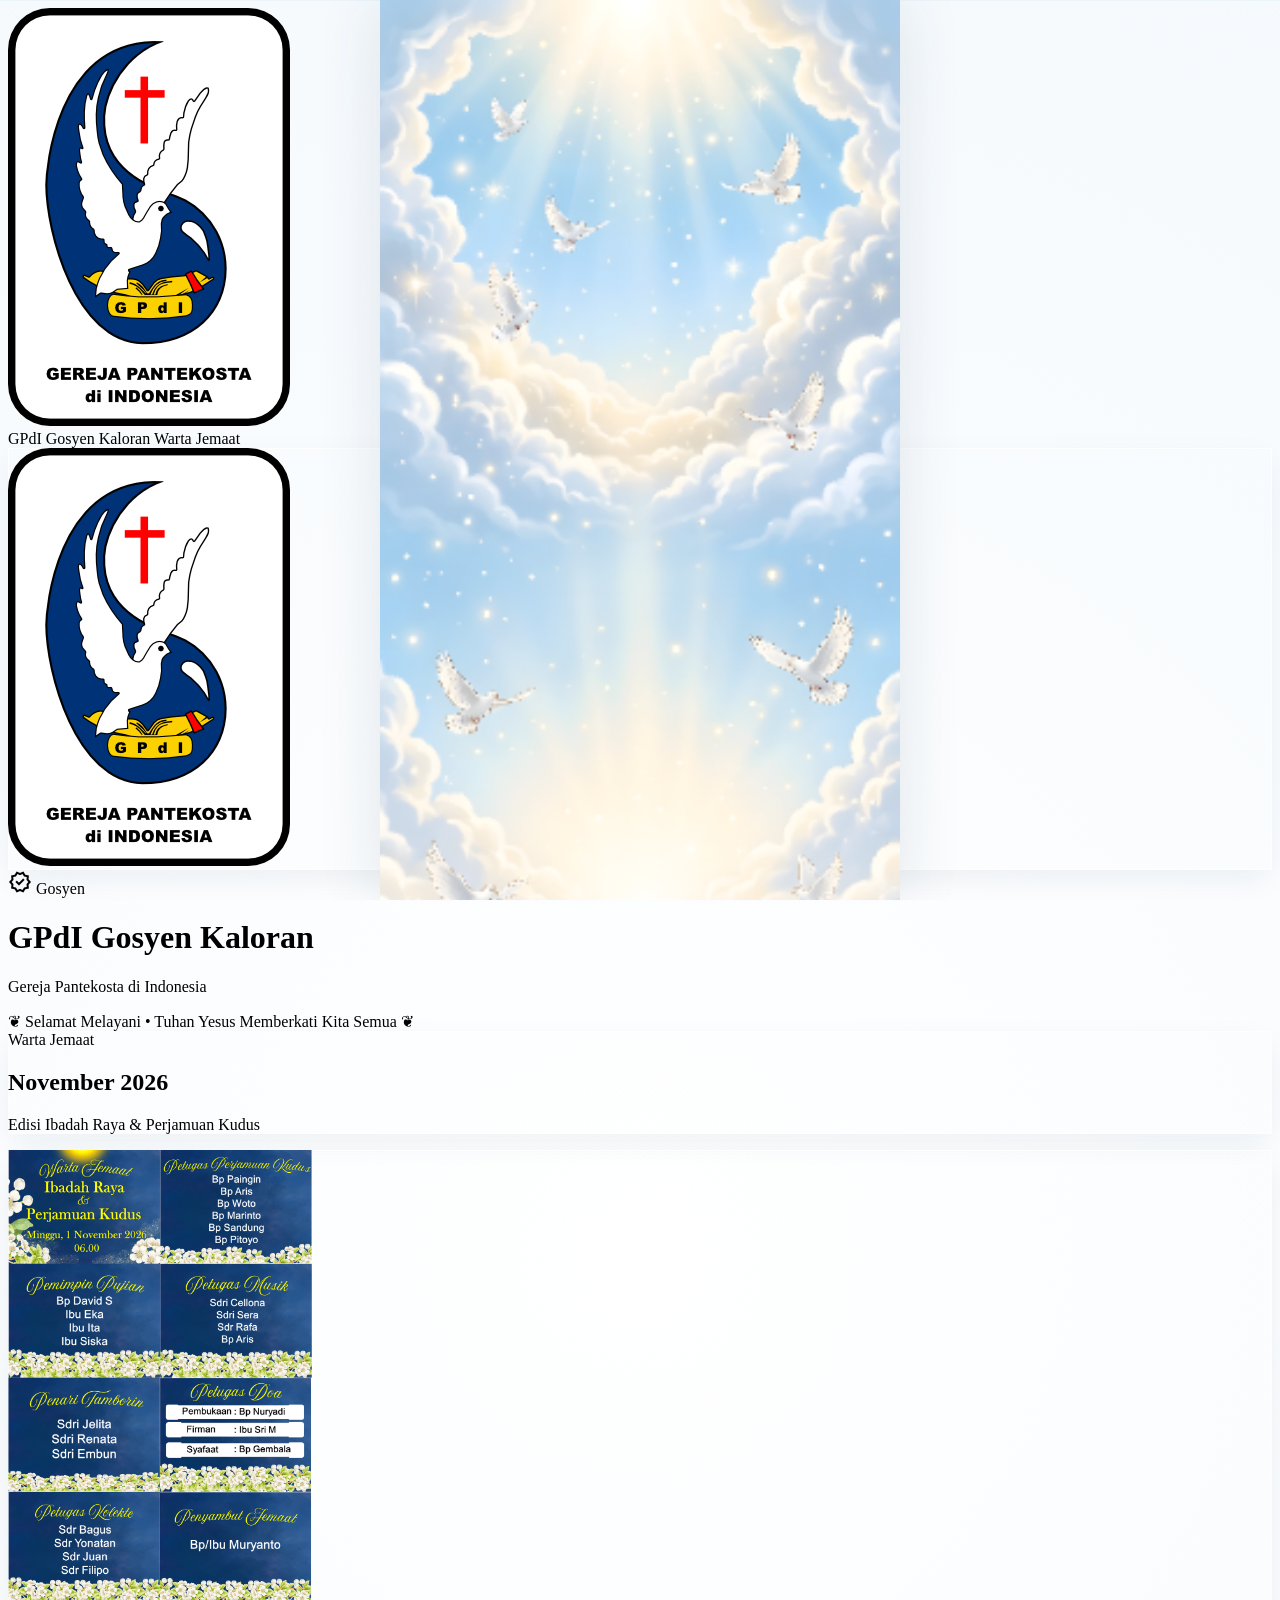
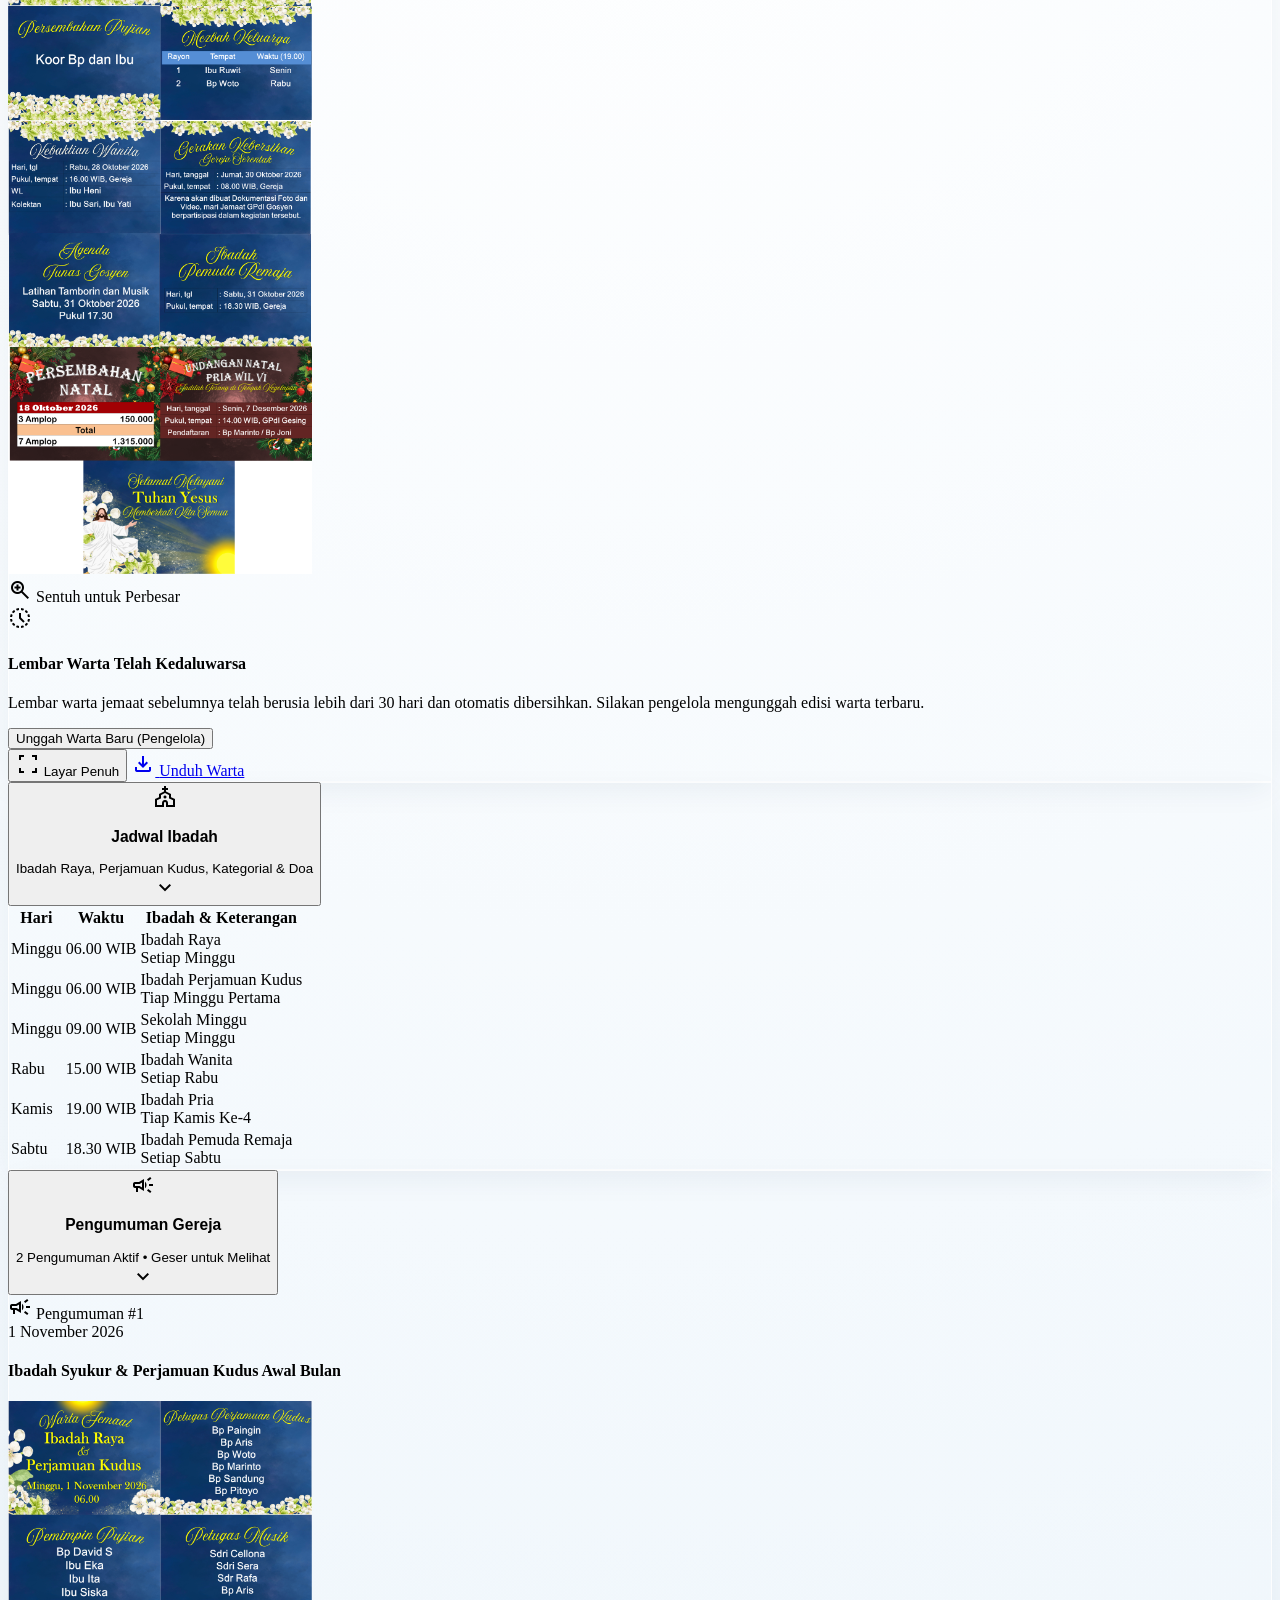
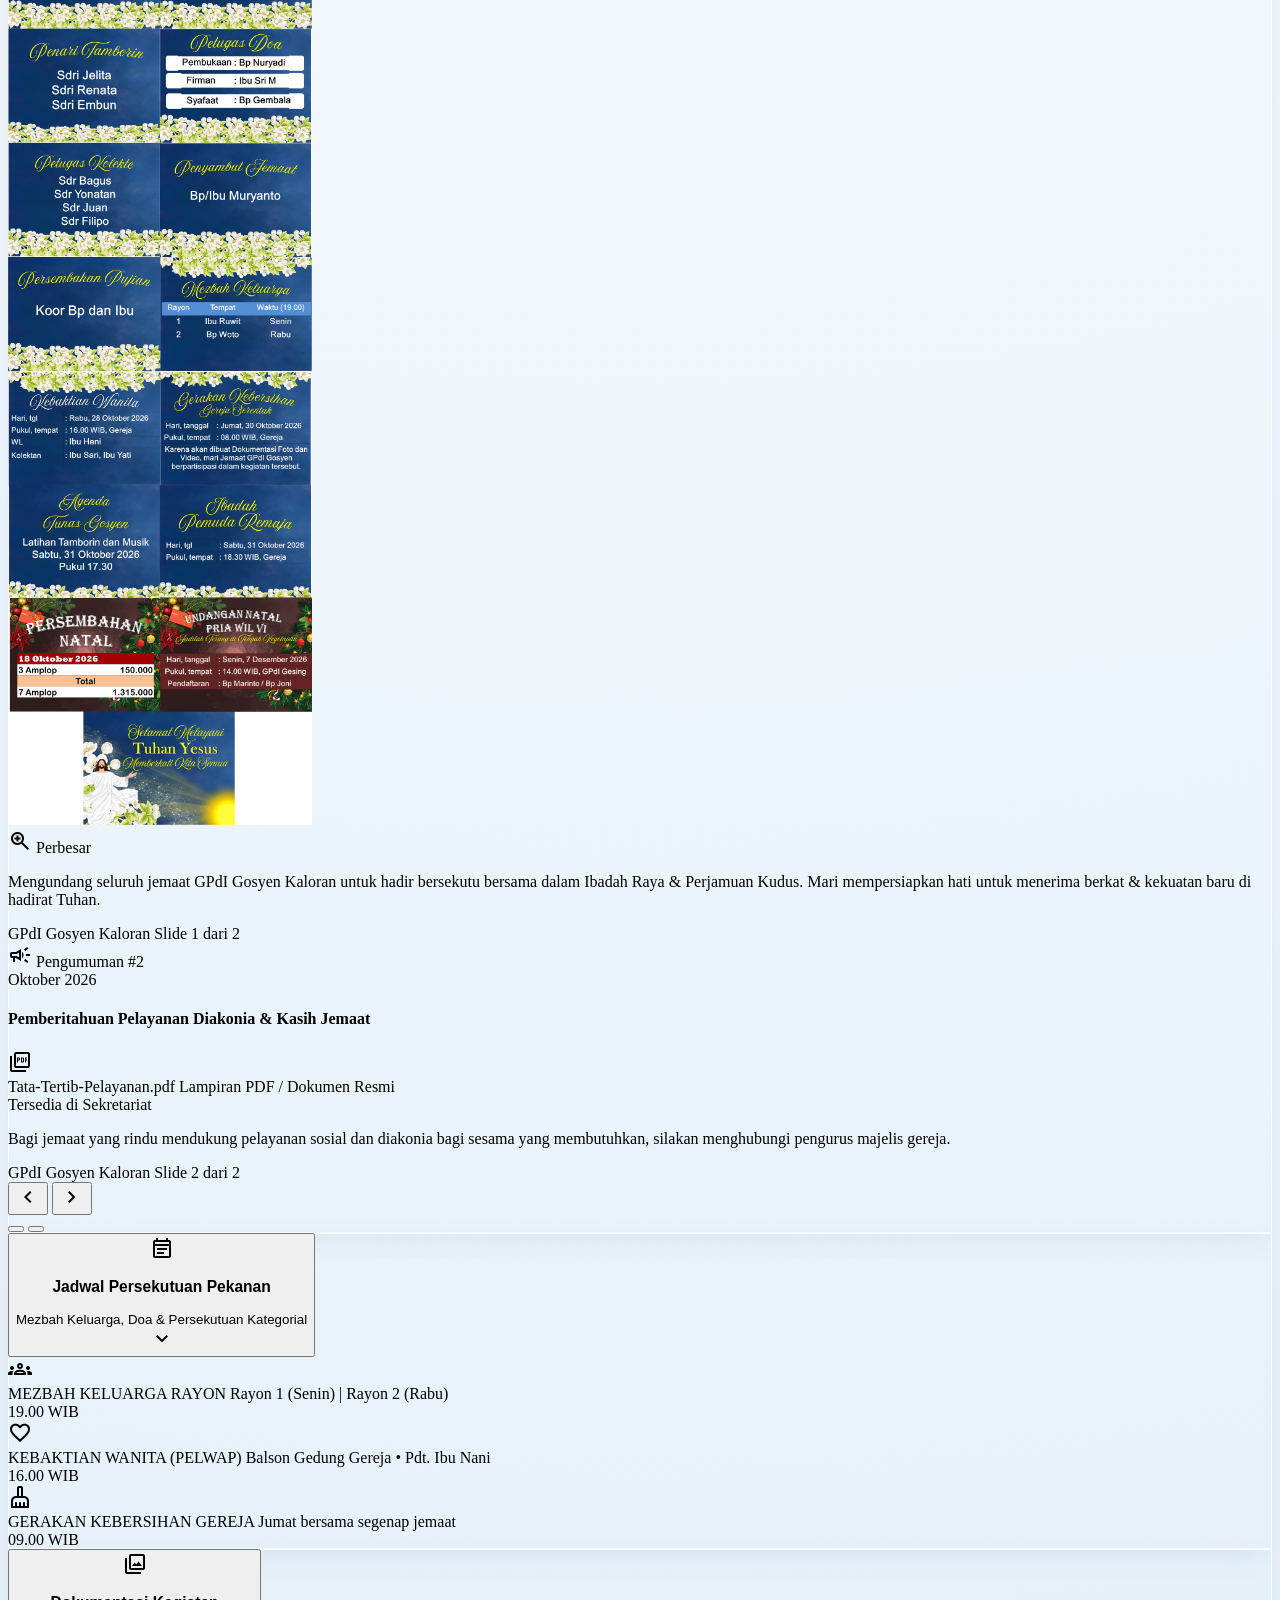
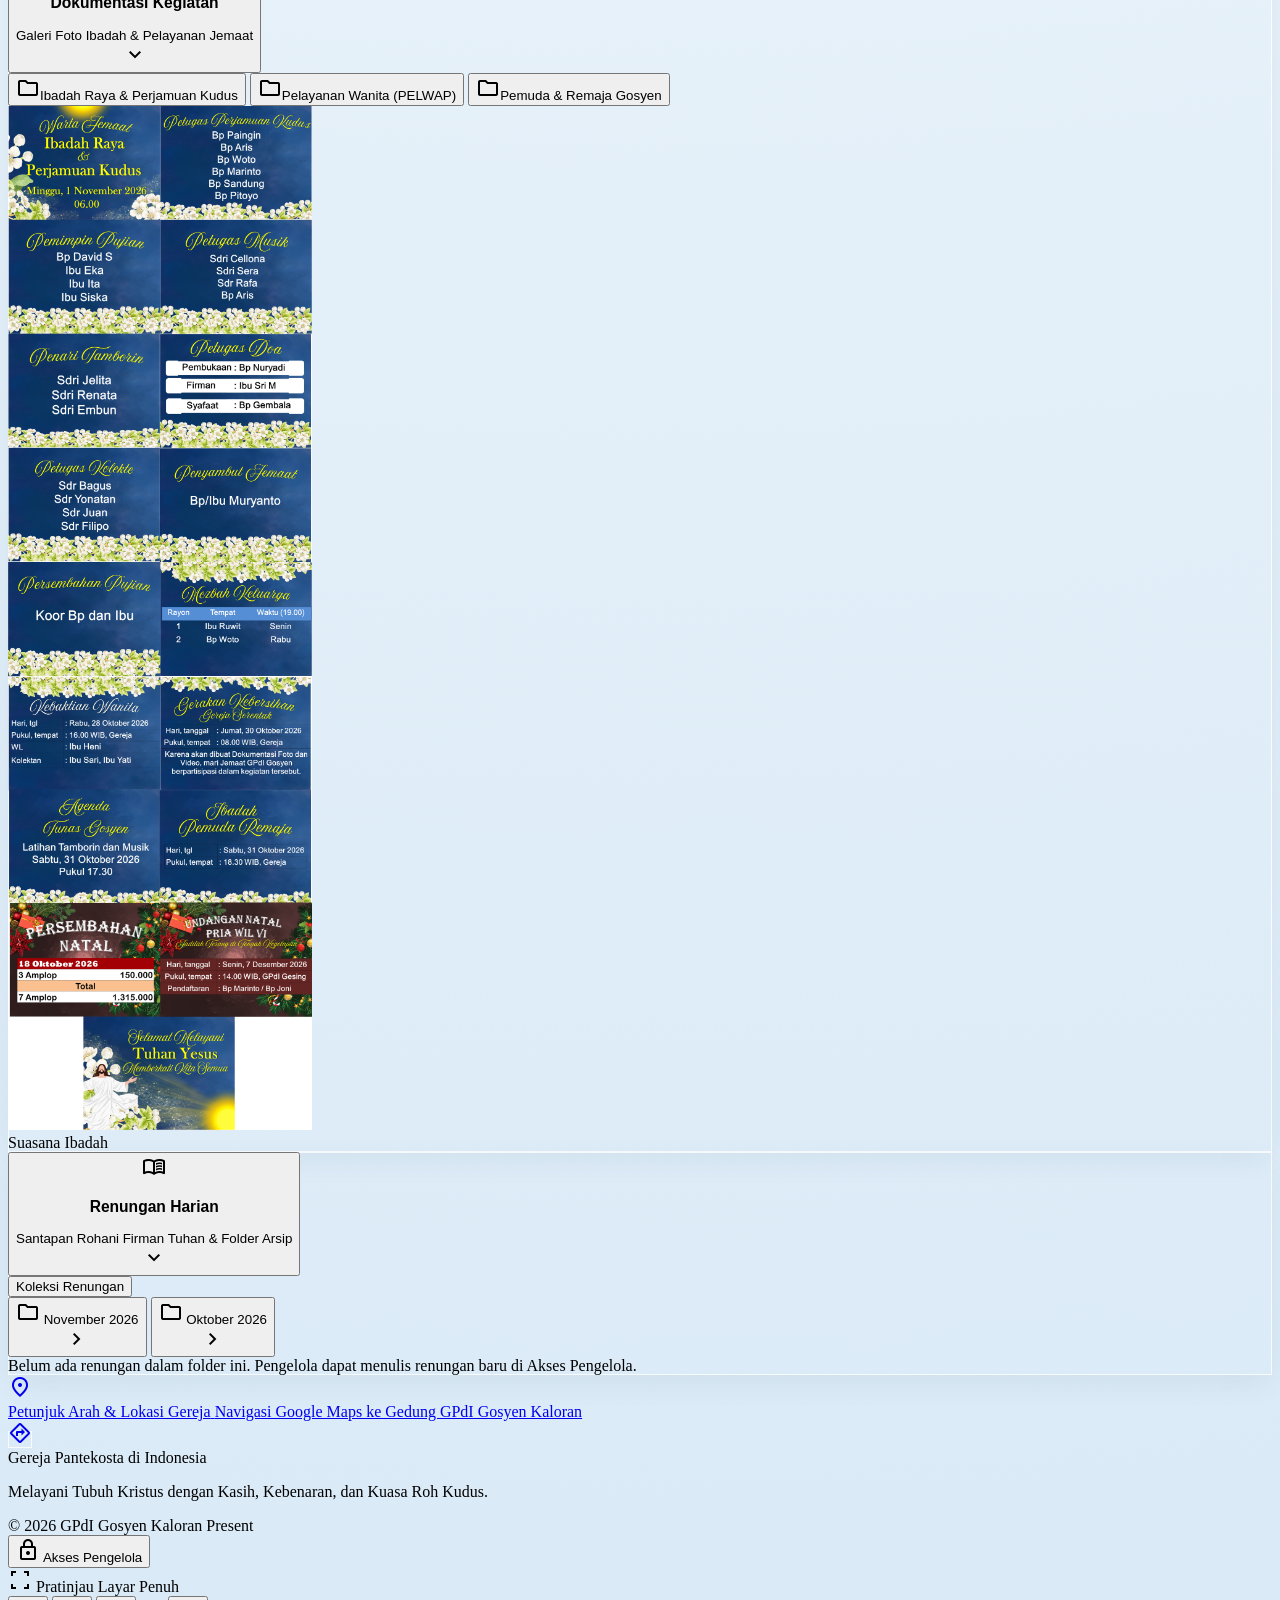
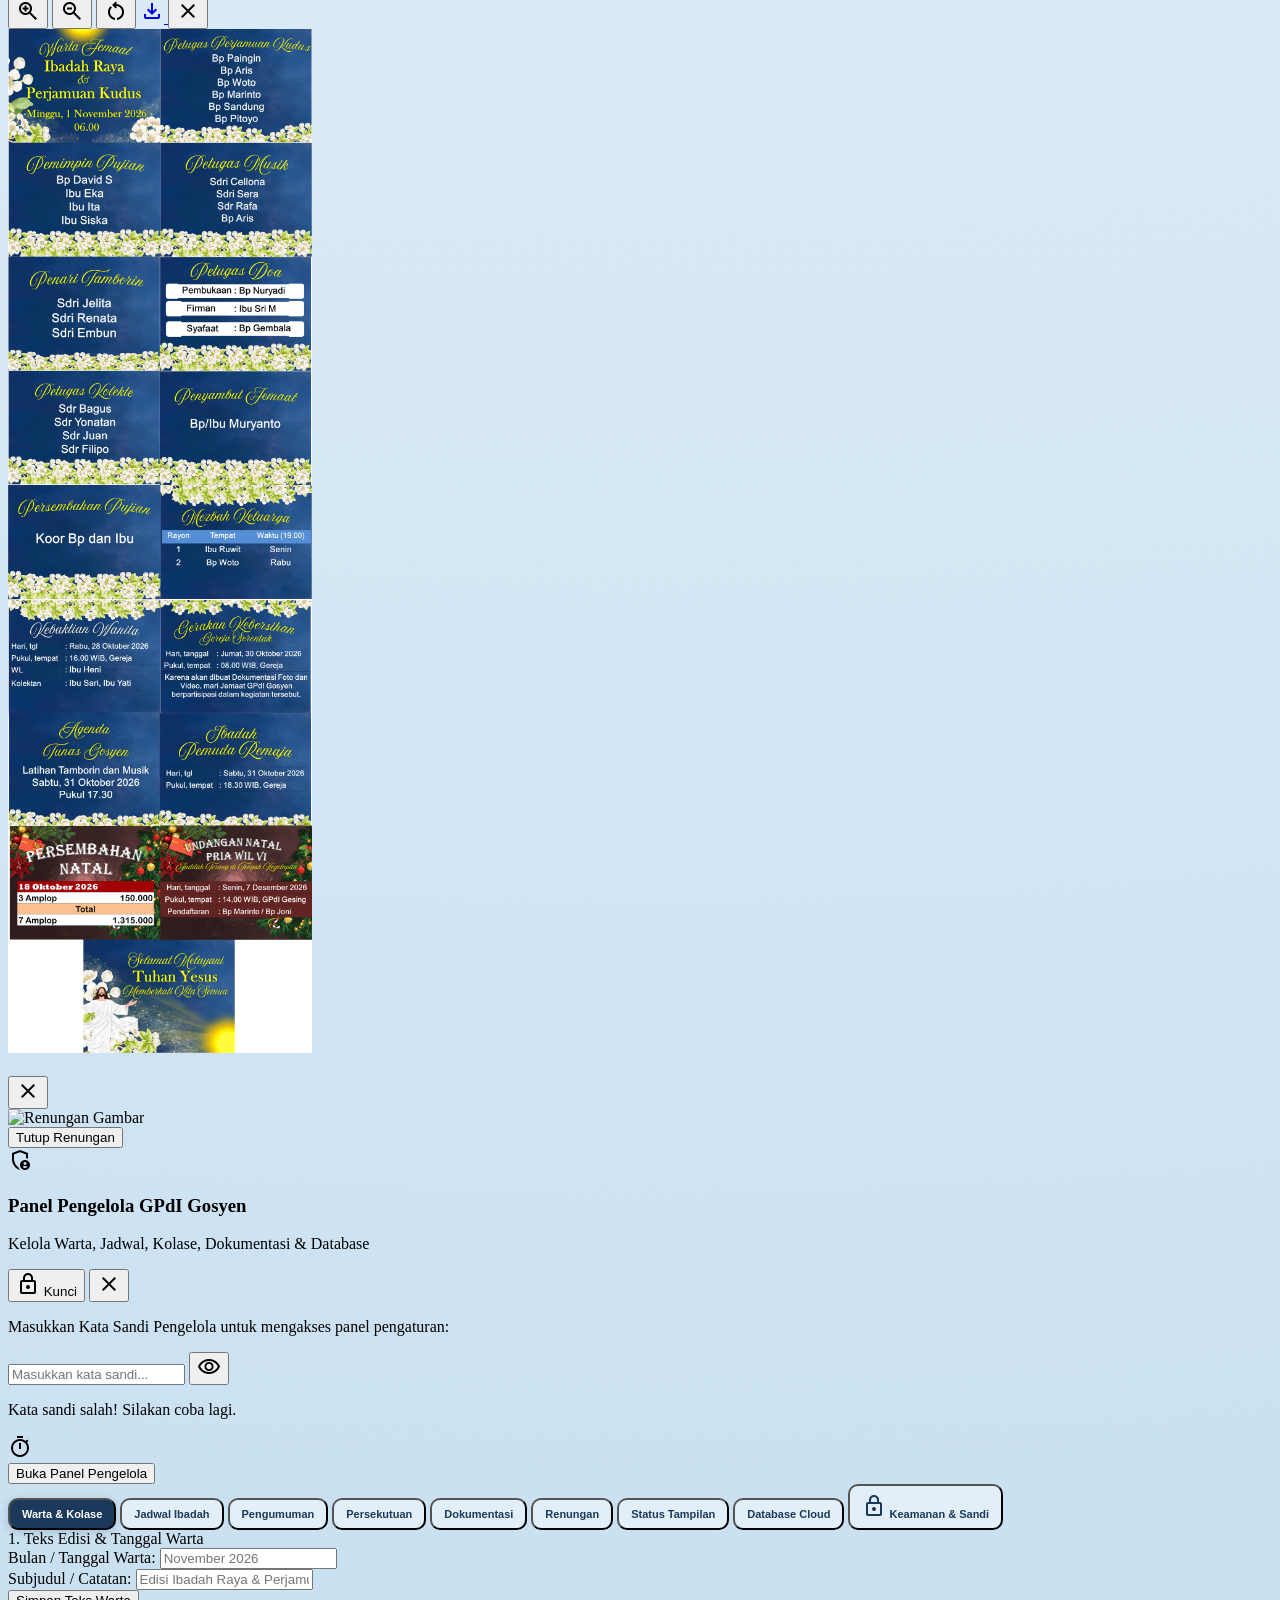
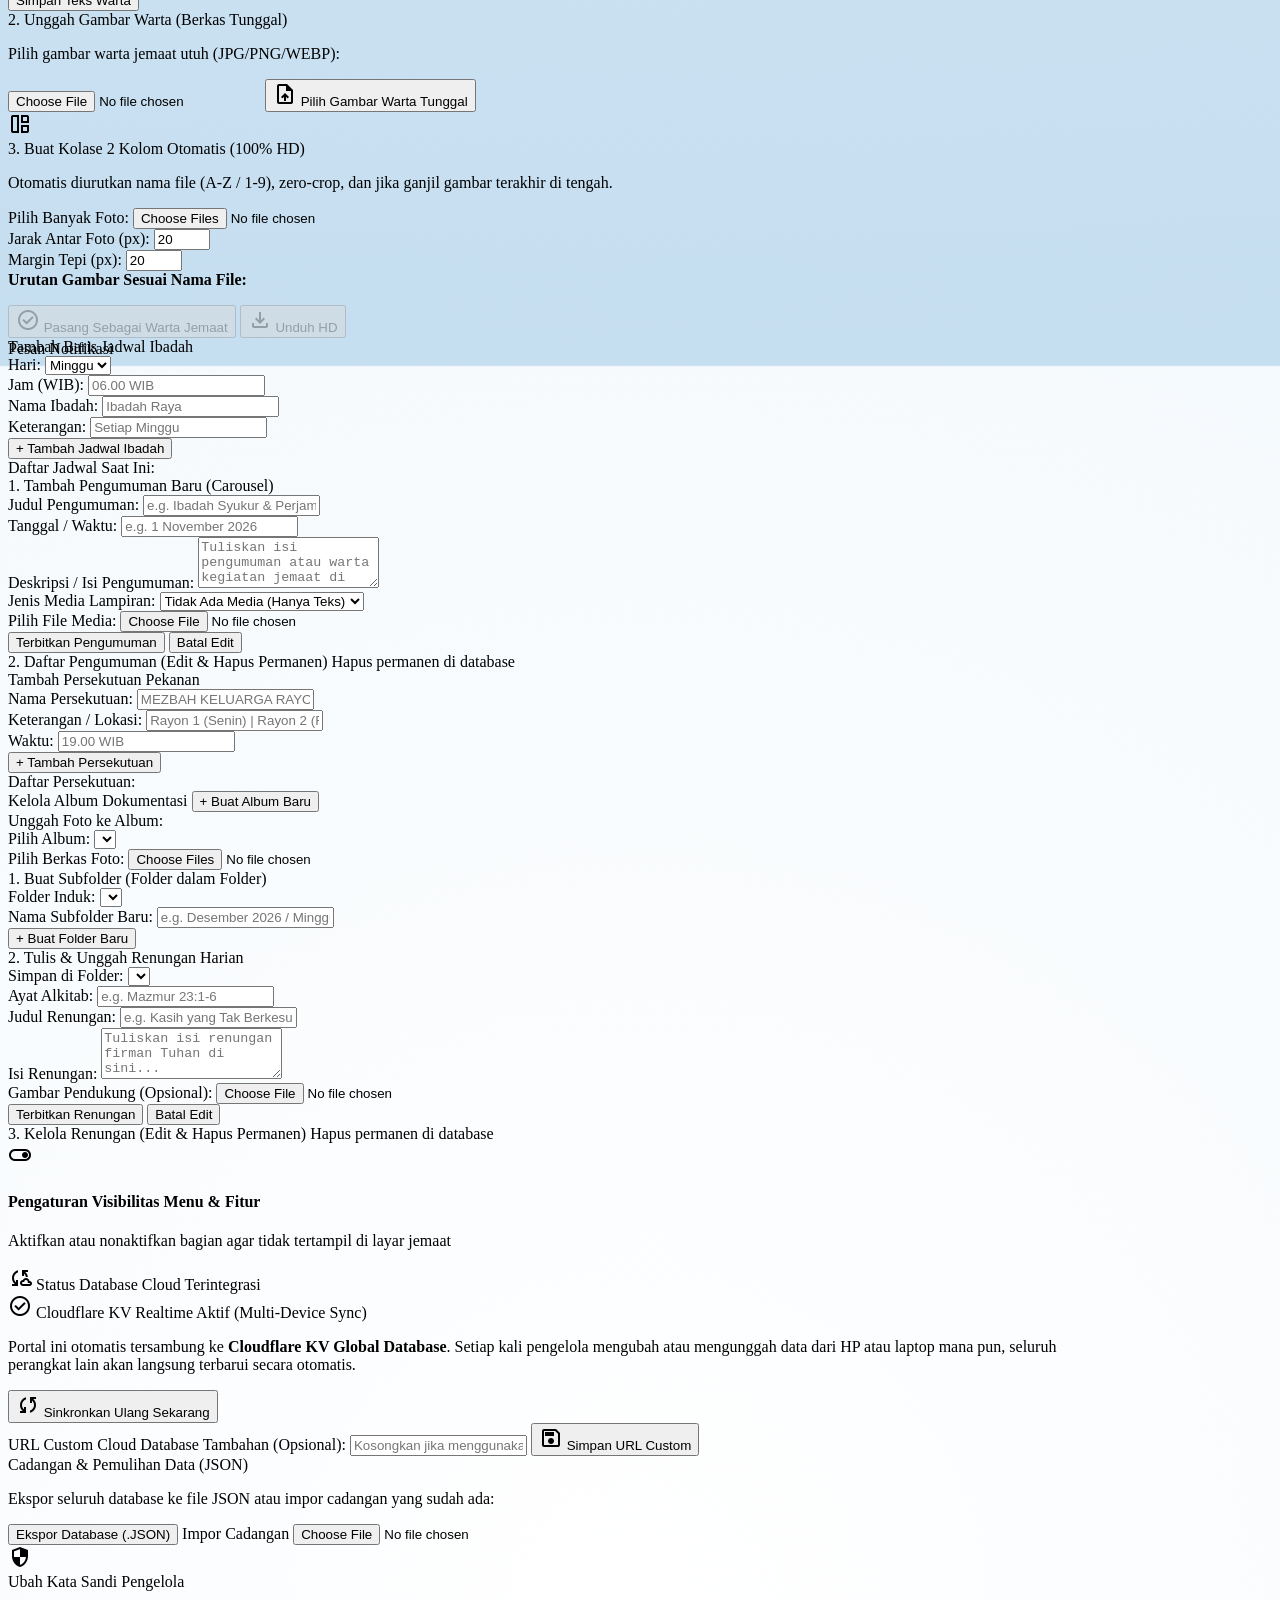
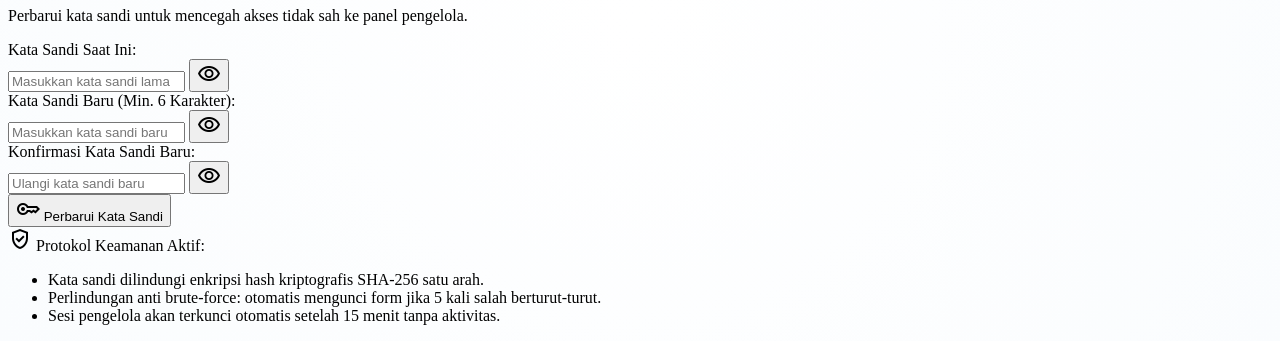
==== commit 49c90943: "fix: responsive desktop sizing and smooth scrolling for admin modal" ====
--- a/index.html
+++ b/index.html
@@ -406,8 +406,8 @@
   </div>
 
   <!-- MODAL 3: AKSES PENGELOLA (ADMIN DASHBOARD WITH CLOUD DATABASE & COLLAGE) -->
-  <div class="fixed inset-0 z-50 bg-royal-navy/70 backdrop-blur-md hidden items-center justify-center p-2 sm:p-4 overscroll-none" id="adminModal" onclick="if(event.target === this) closeAdminModal();">
-    <div class="w-full max-w-lg h-[92dvh] sm:h-auto max-h-[92dvh] sm:max-h-[88vh] rounded-2xl sm:rounded-3xl bg-white border border-white shadow-2xl p-3.5 sm:p-5 flex flex-col gap-2.5 sm:gap-3 relative overflow-hidden animate-in fade-in zoom-in-95 duration-200 min-h-0">
+  <div class="fixed inset-0 z-50 bg-royal-navy/70 backdrop-blur-md hidden items-center justify-center p-2 sm:p-4 md:p-6 overscroll-none" id="adminModal" onclick="if(event.target === this) closeAdminModal();">
+    <div class="w-full max-w-lg sm:max-w-2xl md:max-w-3xl lg:max-w-4xl xl:max-w-5xl h-[92dvh] sm:h-[88vh] max-h-[92dvh] sm:max-h-[88vh] rounded-2xl sm:rounded-3xl bg-white border border-white shadow-2xl p-3.5 sm:p-6 flex flex-col gap-2.5 sm:gap-3.5 relative overflow-hidden animate-in fade-in zoom-in-95 duration-200 min-h-0" id="adminModalCard">
       
       <!-- Modal Header -->
       <div class="flex items-center justify-between border-b border-sky-soft pb-2.5 shrink-0">
--- a/style.css
+++ b/style.css
@@ -127,12 +127,86 @@
   box-shadow: 0 2px 8px rgba(26, 57, 91, 0.2);
 }
 
-/* Mobile Smooth Scrolling & Momentum for Admin Panel */
-.admin-tab-content {
-  -webkit-overflow-scrolling: touch;
+/* Admin Modal Container & Responsive Size for Mobile & Laptop */
+#adminModal {
   overscroll-behavior: contain;
-  touch-action: pan-y;
+}
+
+#adminModalCard {
+  display: flex !important;
+  flex-direction: column !important;
+  width: 96%;
+  max-width: 520px;
+  height: 92vh;
+  height: 92dvh;
+  max-height: 92vh;
+  max-height: 92dvh;
+}
+
+@media (min-width: 640px) {
+  #adminModalCard {
+    width: 92% !important;
+    max-width: 640px !important;
+    height: 88vh !important;
+    max-height: 88vh !important;
+  }
+}
+
+@media (min-width: 768px) {
+  #adminModalCard {
+    max-width: 768px !important;
+  }
+}
+
+@media (min-width: 1024px) {
+  #adminModalCard {
+    max-width: 960px !important;
+  }
+}
+
+@media (min-width: 1280px) {
+  #adminModalCard {
+    max-width: 1080px !important;
+  }
+}
+
+/* Force Flexbox on Admin Dashboard Step when active */
+#adminDashboardStep:not(.hidden) {
+  display: flex !important;
+  flex-direction: column !important;
+  flex: 1 1 0% !important;
+  min-height: 0 !important;
+  overflow: hidden !important;
+}
+
+/* Force Block Flow & Vertical Scroll on Active Tab Content */
+.admin-tab-content:not(.hidden) {
+  display: block !important;
+  flex: 1 1 0% !important;
+  min-height: 0 !important;
+  overflow-y: auto !important;
+  overflow-x: hidden !important;
+  -webkit-overflow-scrolling: touch !important;
+  overscroll-behavior: contain !important;
+  touch-action: pan-y !important;
   scrollbar-width: thin;
+  scrollbar-color: rgba(26, 57, 91, 0.4) rgba(26, 57, 91, 0.05);
+}
+
+/* Clear, Smooth Scrollbar for Admin Content */
+.admin-tab-content::-webkit-scrollbar {
+  width: 7px;
+}
+.admin-tab-content::-webkit-scrollbar-track {
+  background: rgba(26, 57, 91, 0.05);
+  border-radius: 9999px;
+}
+.admin-tab-content::-webkit-scrollbar-thumb {
+  background: rgba(26, 57, 91, 0.35);
+  border-radius: 9999px;
+}
+.admin-tab-content::-webkit-scrollbar-thumb:hover {
+  background: rgba(26, 57, 91, 0.6);
 }
 
 /* Horizontal scroll for Admin Tab Navigation */
@@ -146,15 +220,6 @@
   display: none;
 }
 
-/* Mobile viewport height and touch optimization for Admin Modal */
-@media (max-width: 640px) {
-  #adminModal > div {
-    height: 92dvh;
-    max-height: 92dvh;
-    padding: 14px 12px;
-  }
-}
-
 /* Canvas Preview Container */
 #collagePreviewCanvas {
   max-width: 100%;
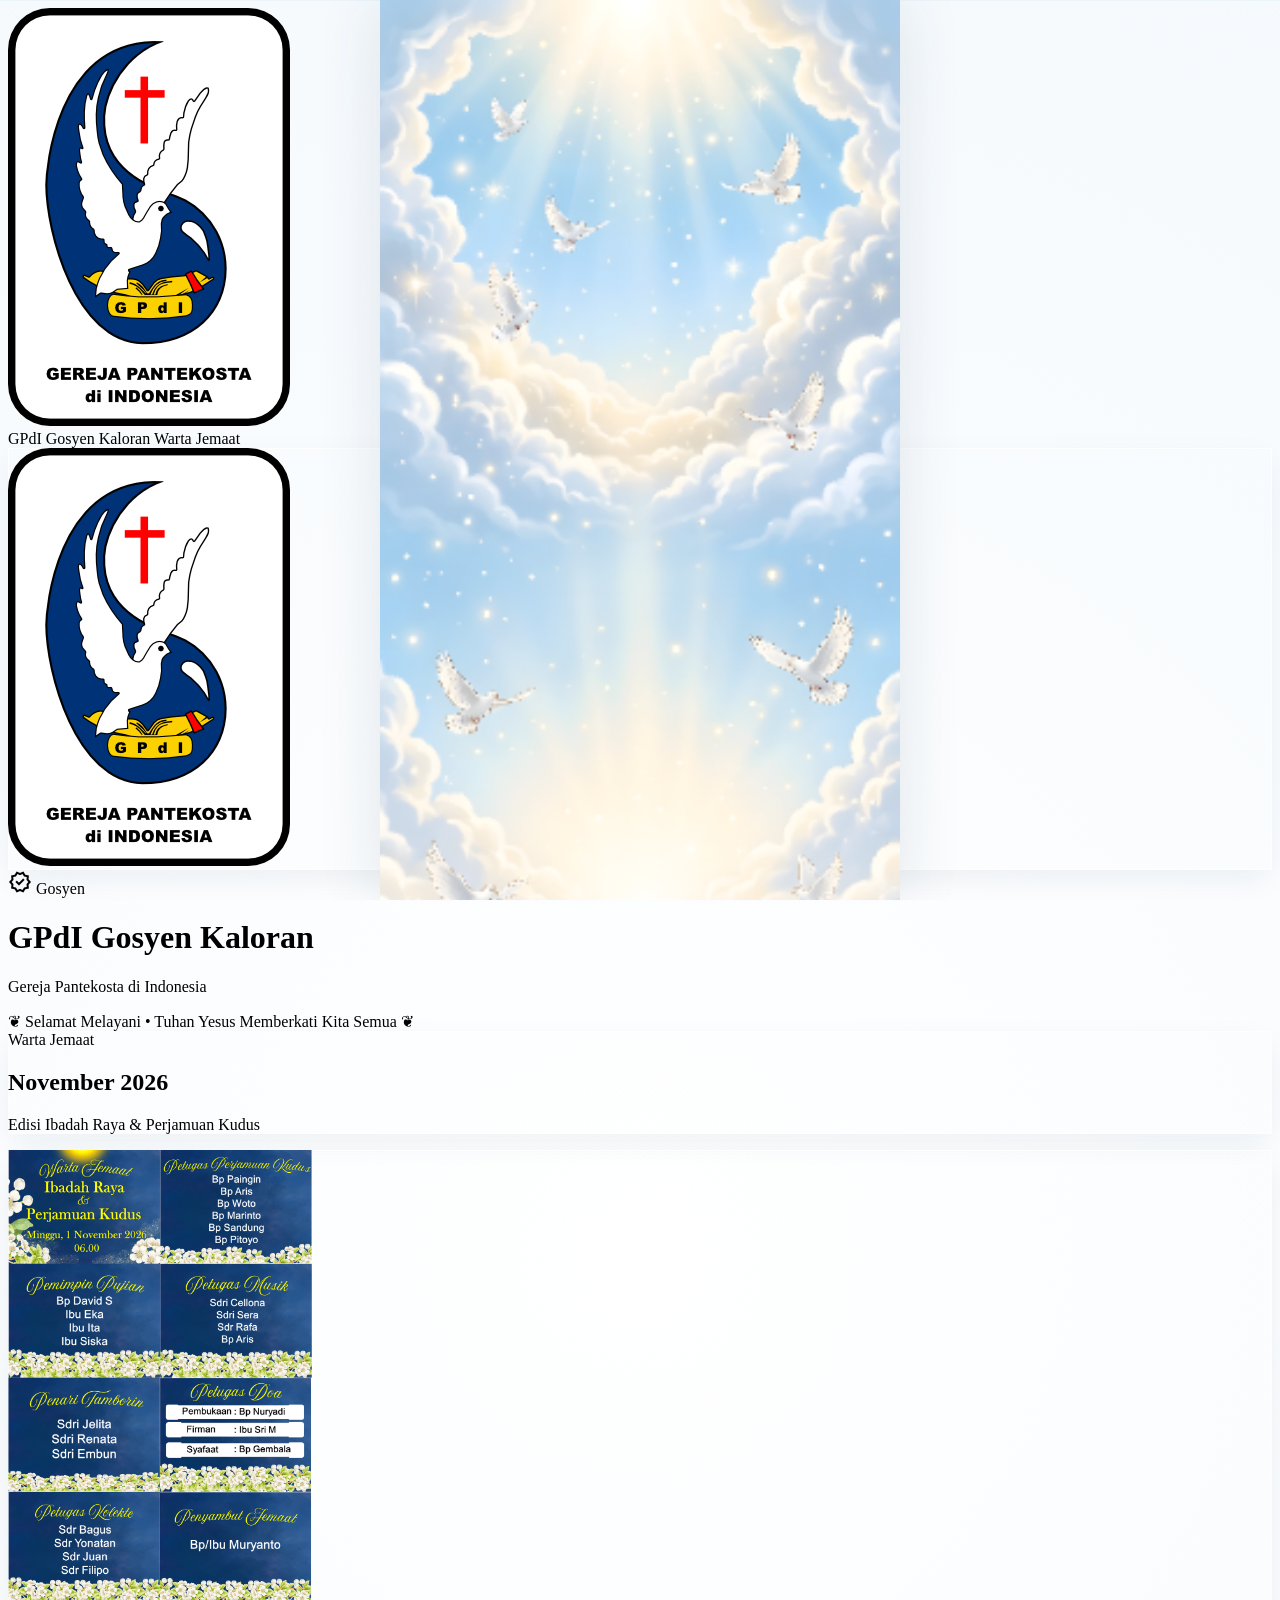
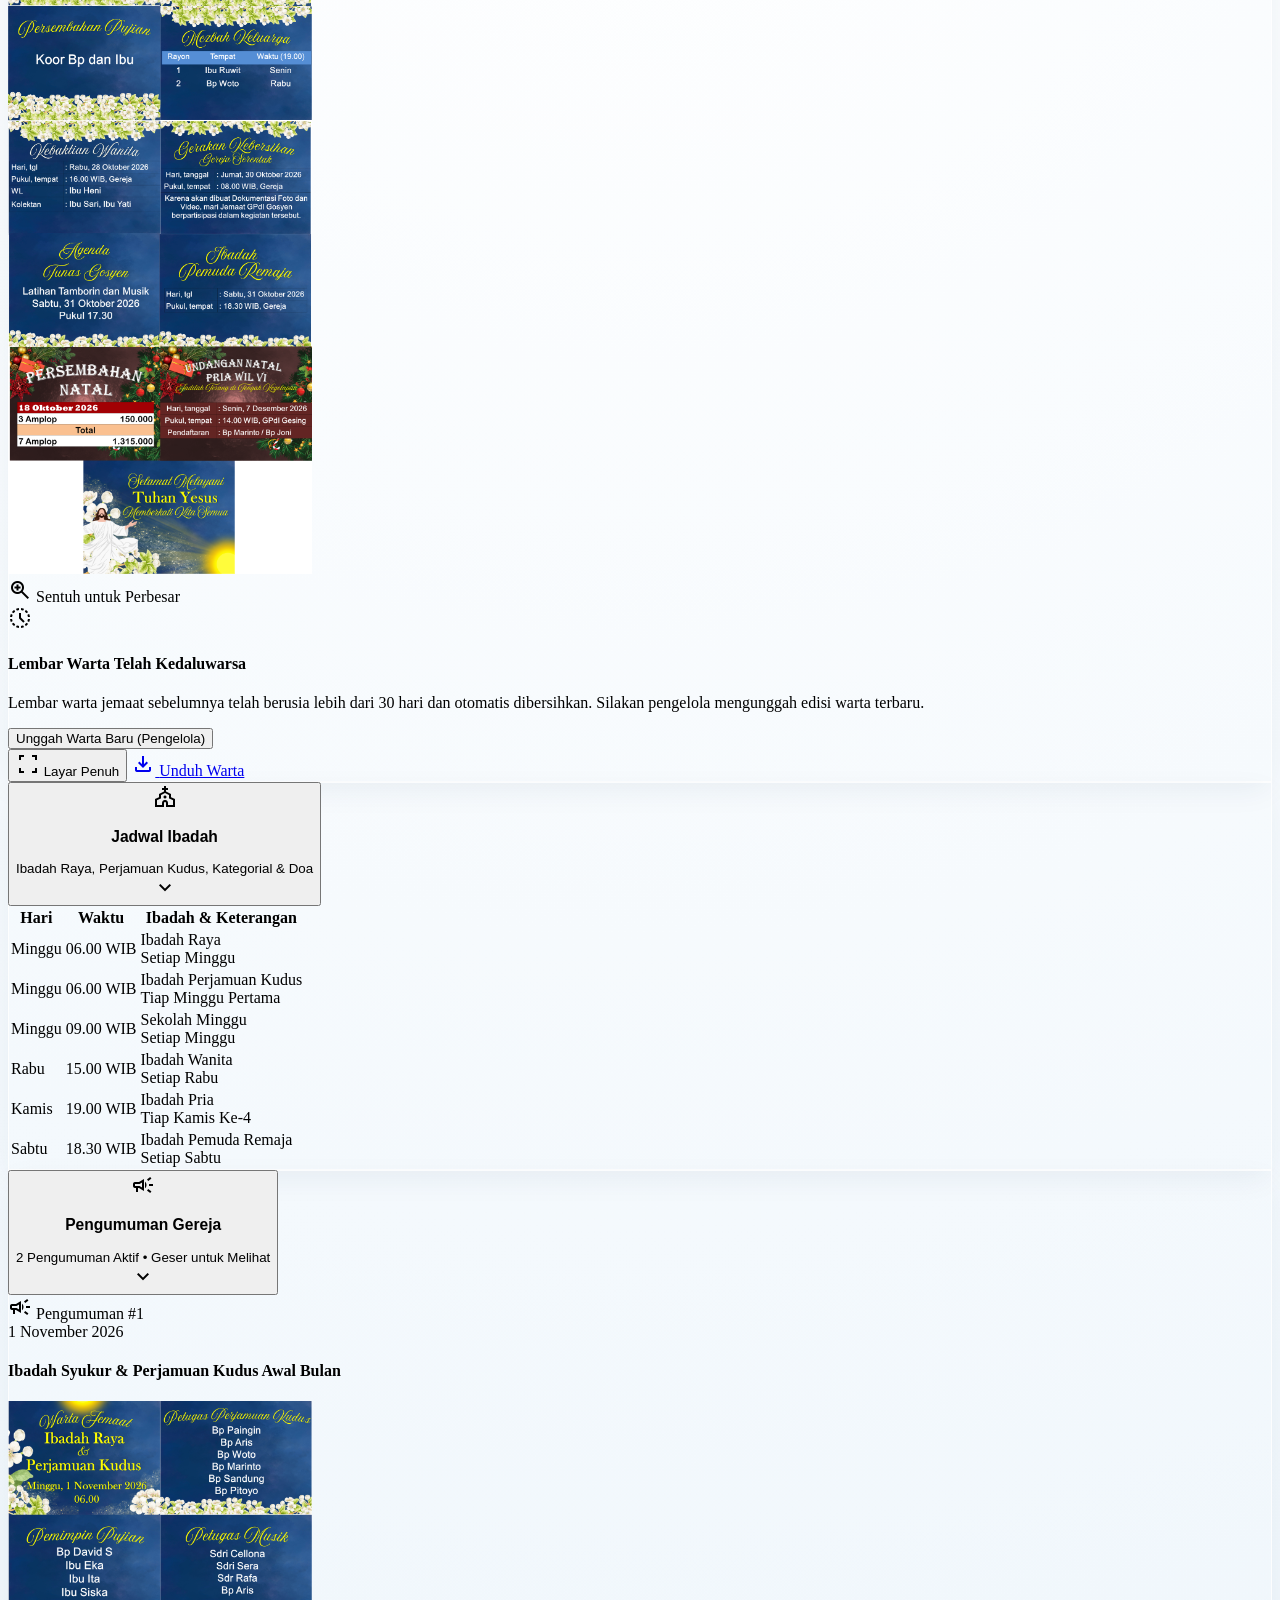
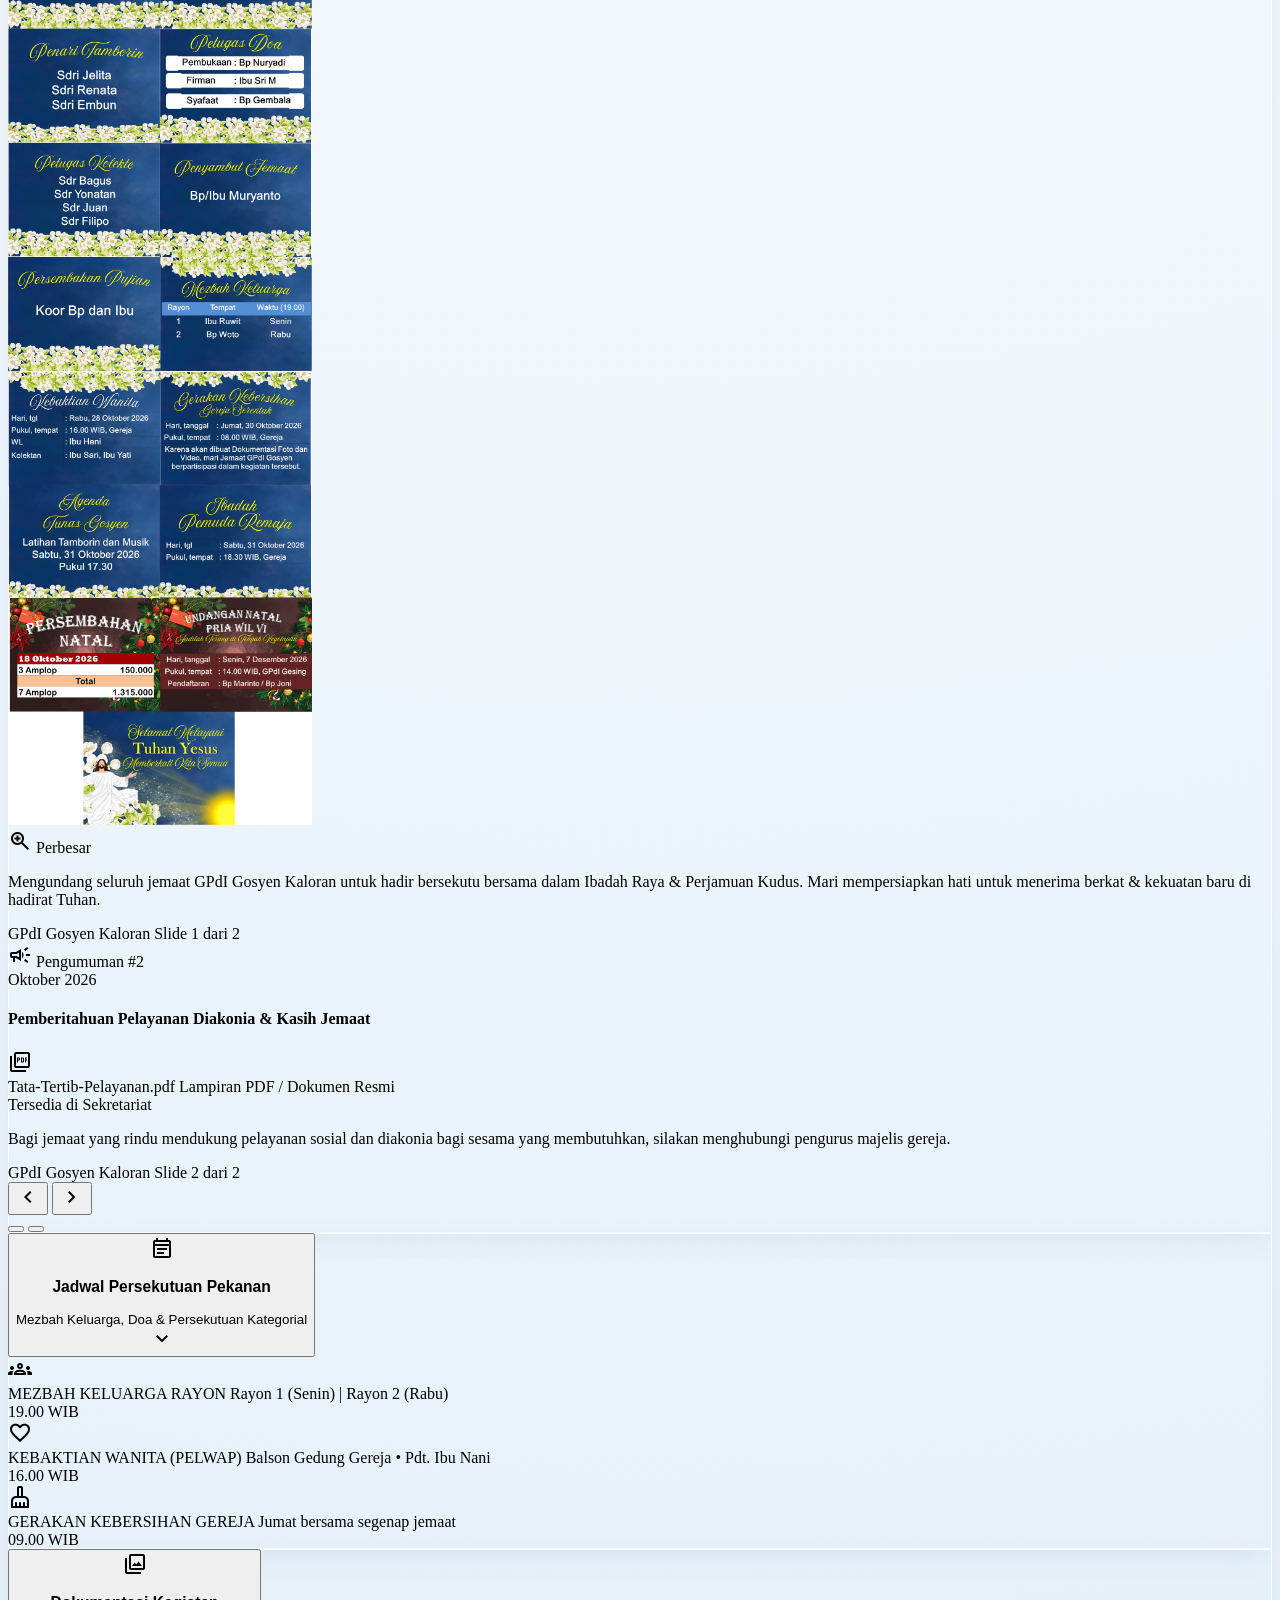
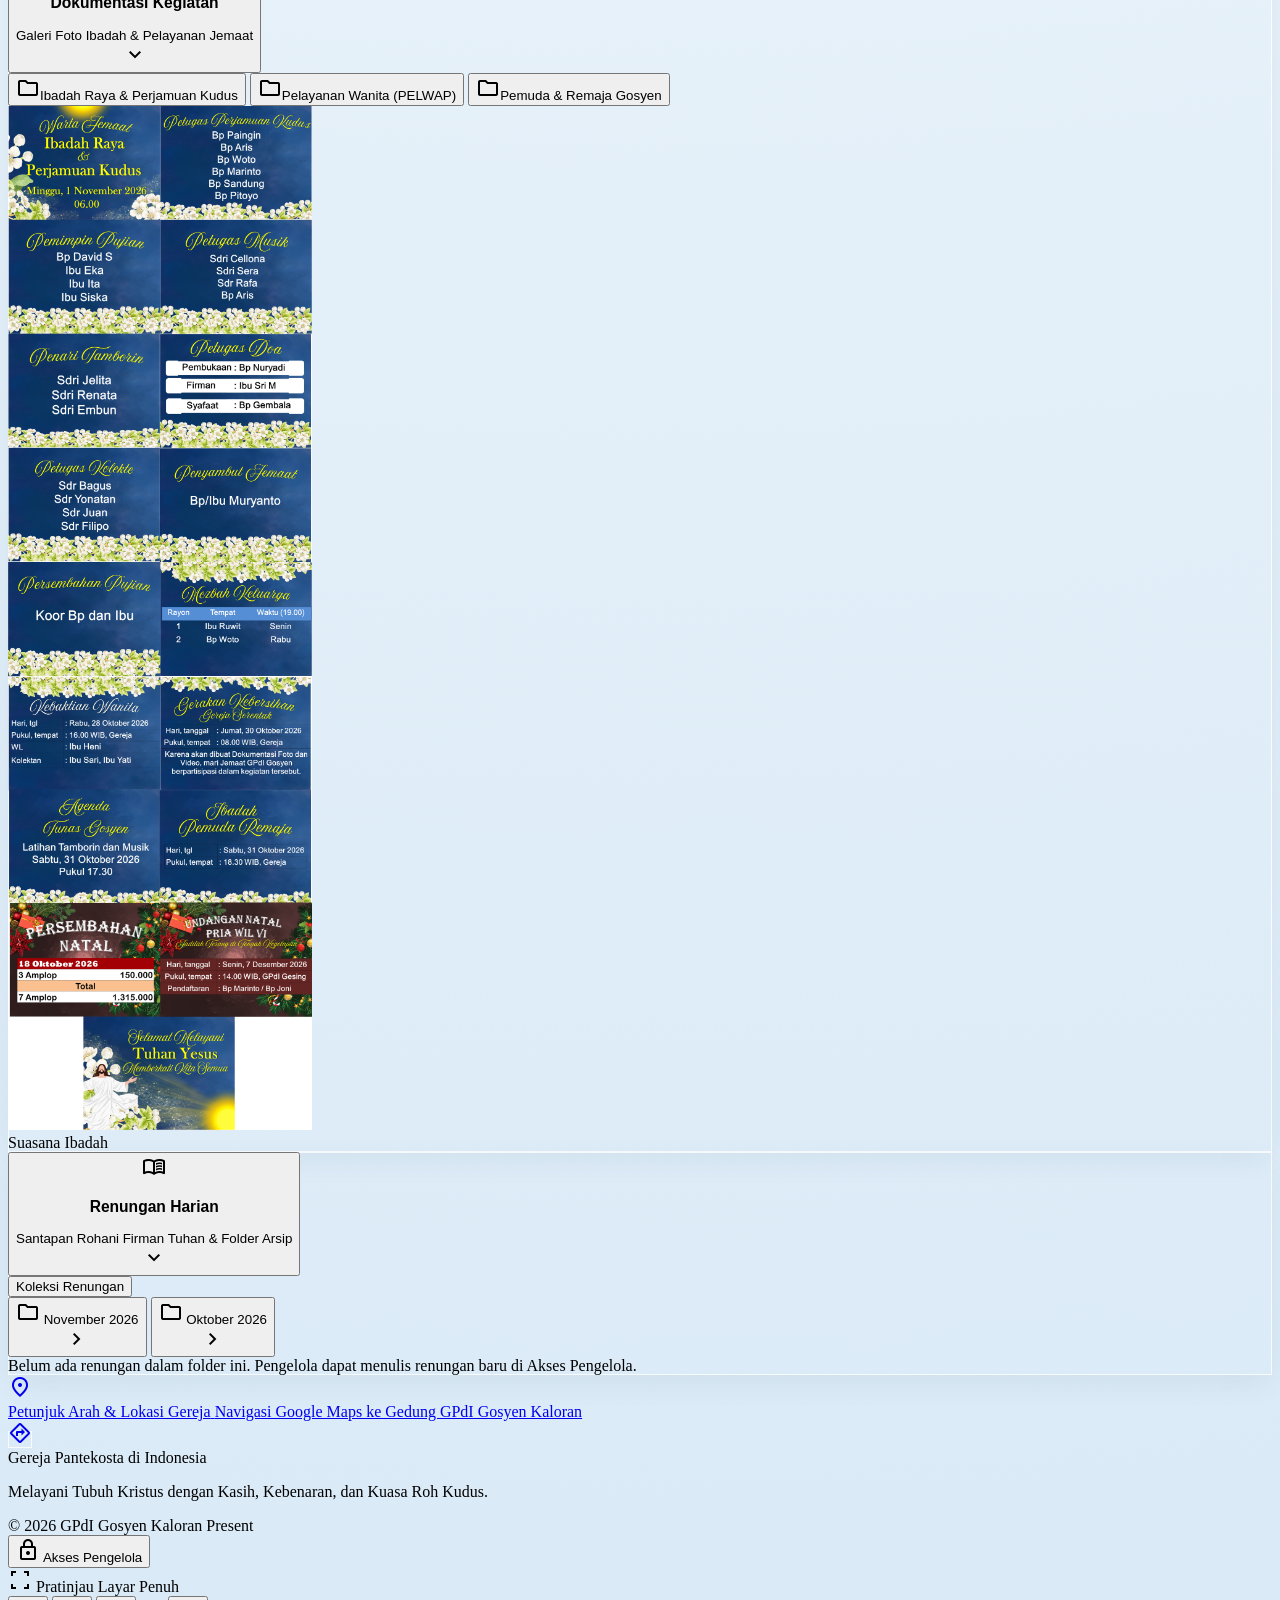
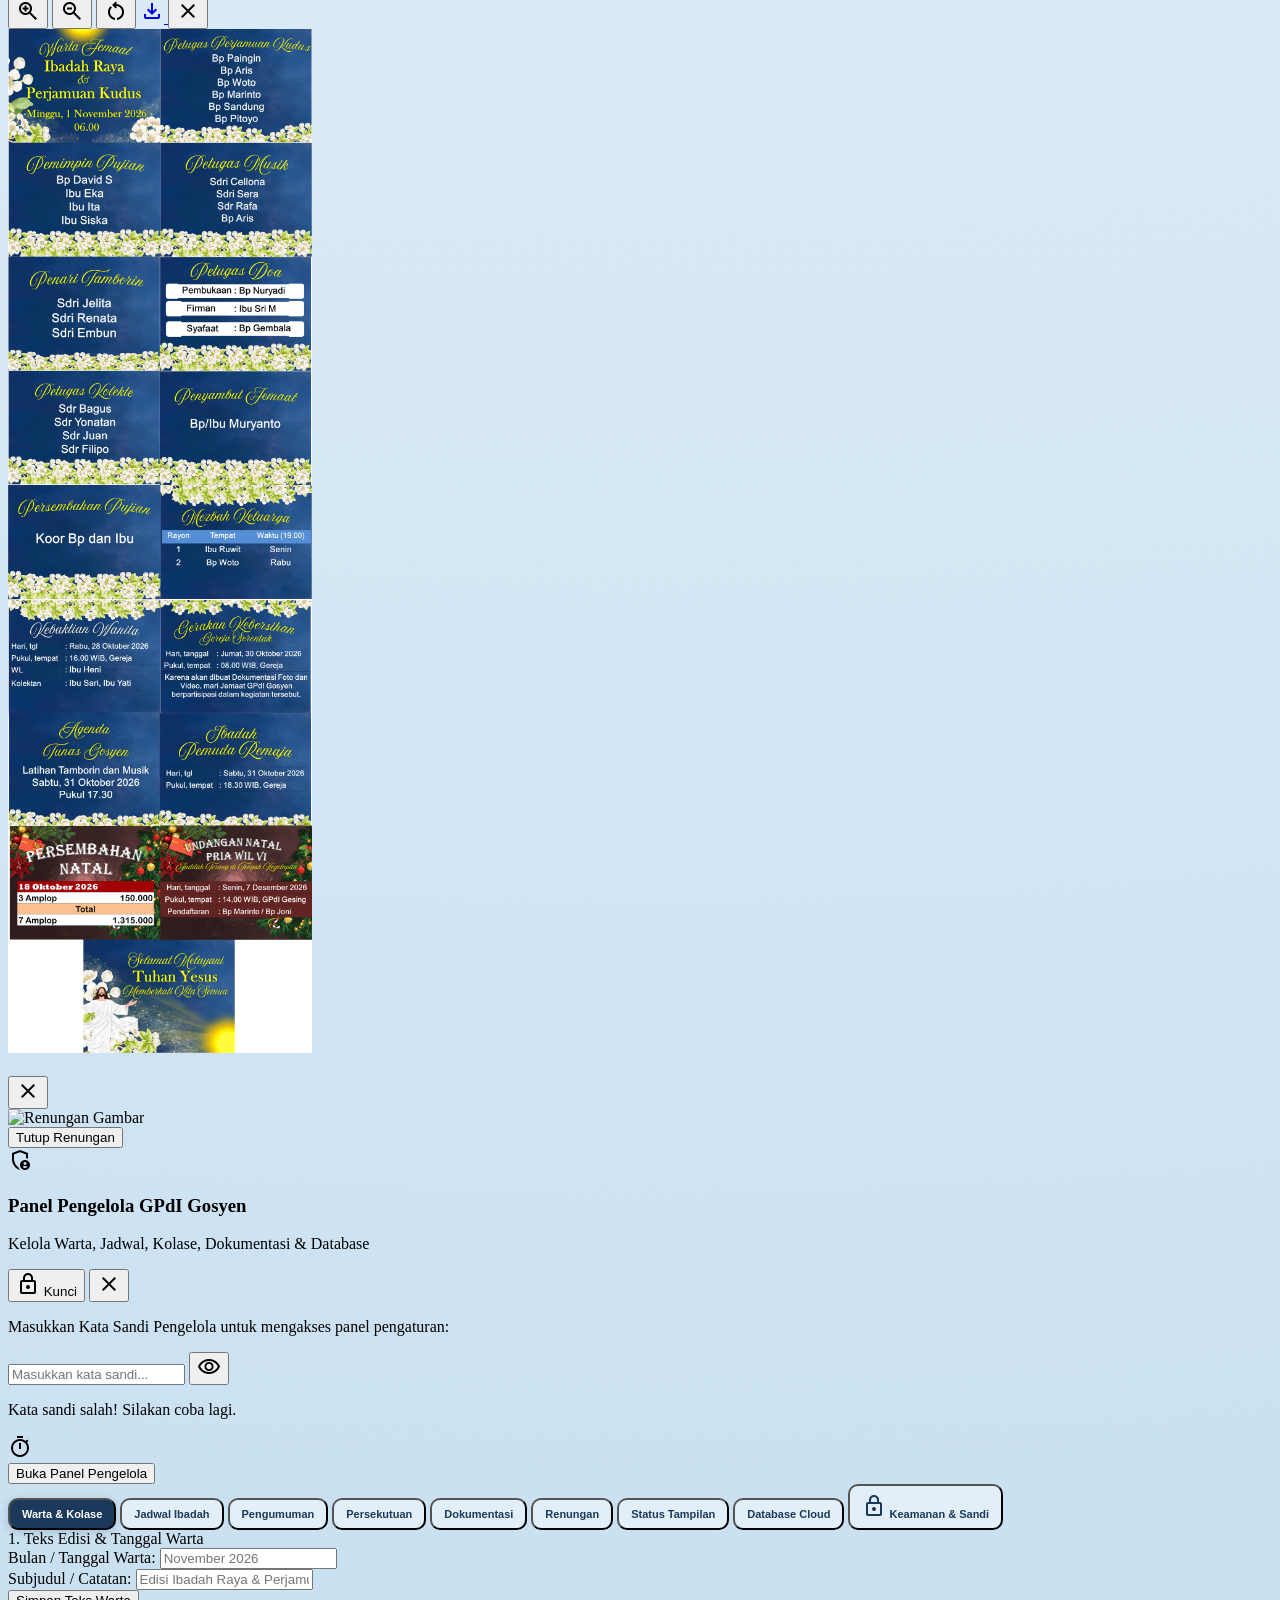
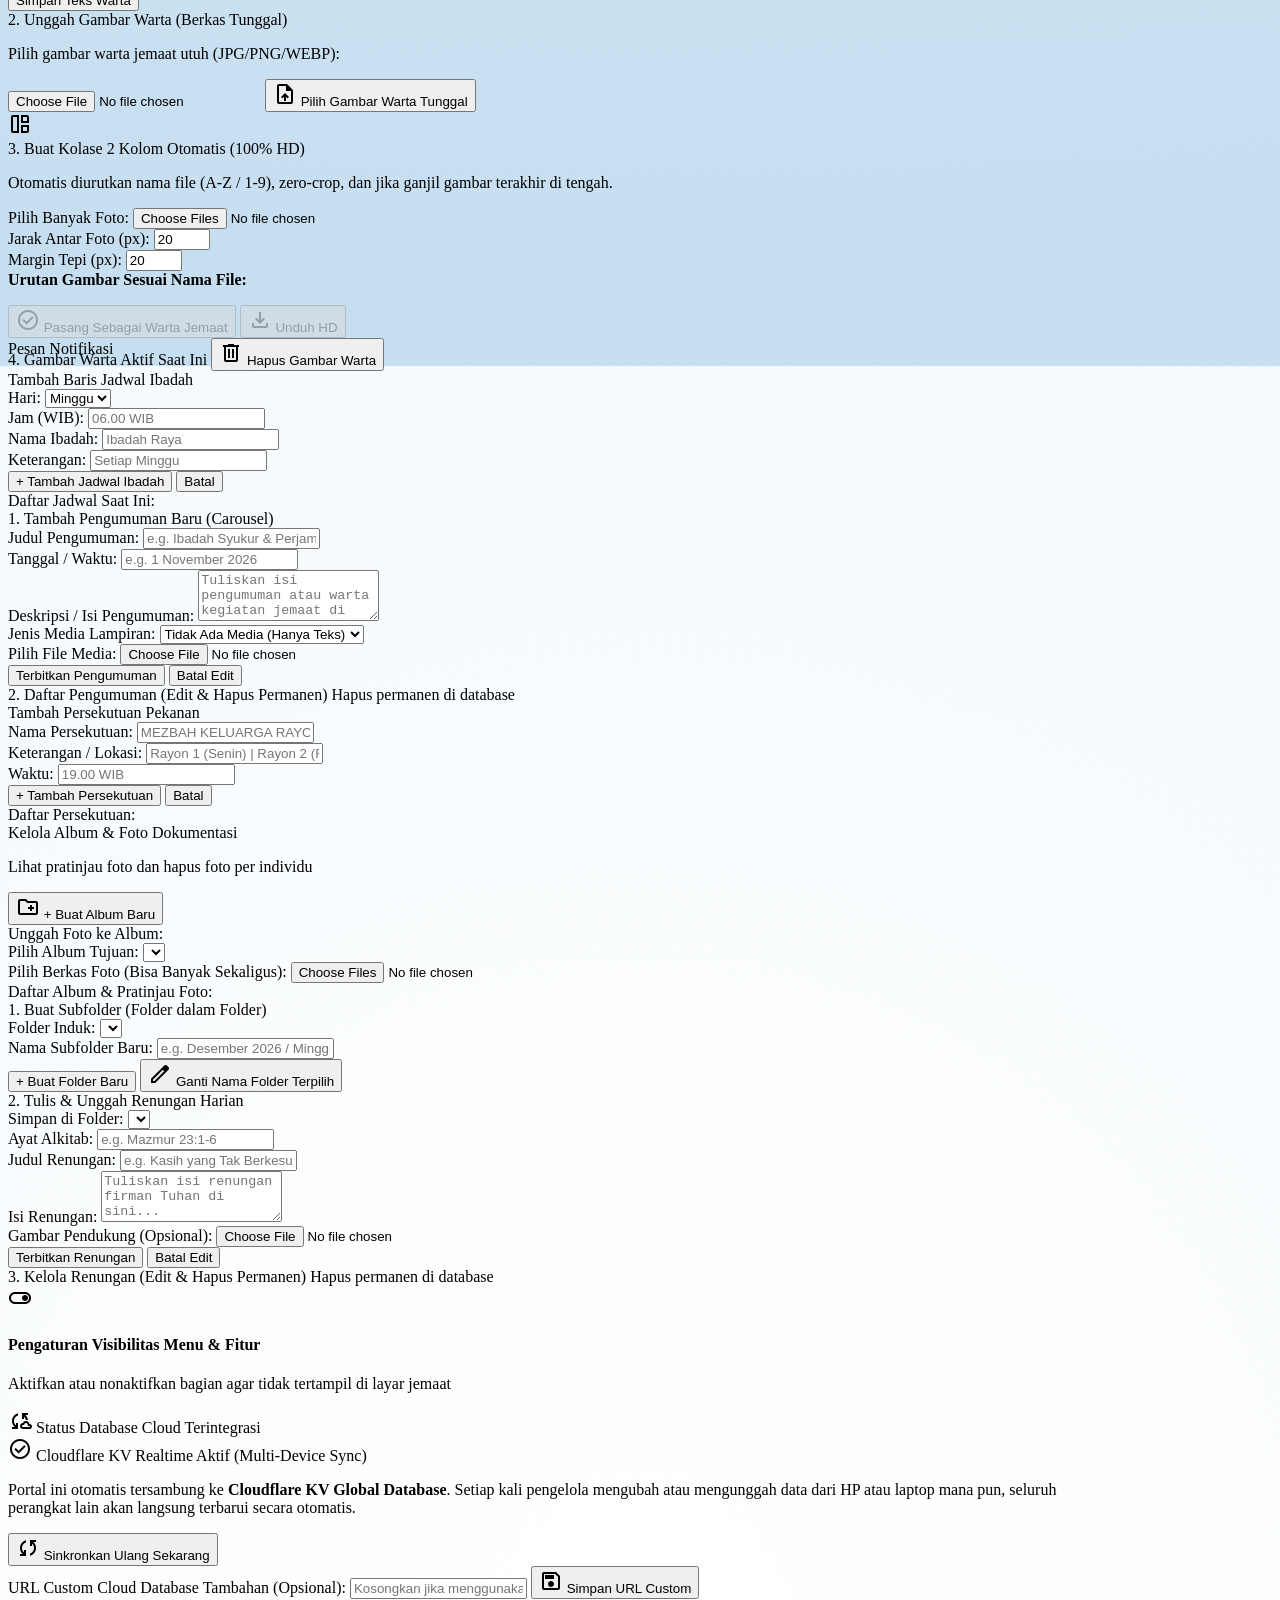
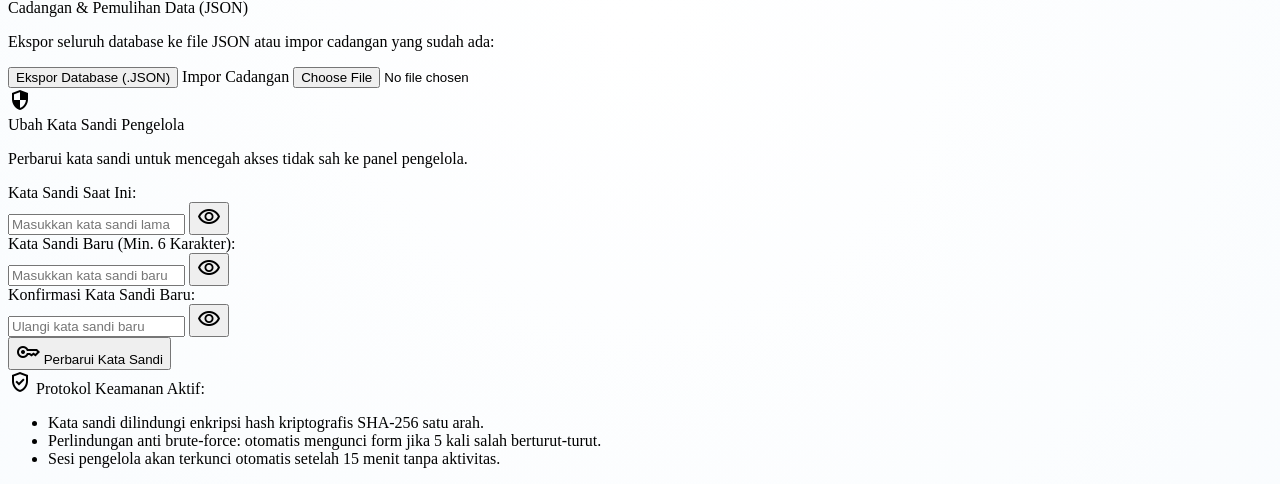
==== commit 6872e37f: "feat: permanent warta replacement with fast HD collage save, admin CRUD edit for all sections, and p" ====
--- a/index.html
+++ b/index.html
@@ -335,8 +335,8 @@
       <div class="flex items-center gap-1.5 text-royal-navy">
         <span class="font-serif font-bold text-xs uppercase tracking-widest">Gereja Pantekosta di Indonesia</span>
       </div>
-      <p class="font-classic italic text-xs text-royal-navy/70 leading-relaxed max-w-xs">
-        Melayani Tubuh Kristus dengan Kasih, Kebenaran, dan Kuasa Roh Kudus.
+      <p class="font-classic italic text-[11px] sm:text-xs text-royal-navy/70 leading-relaxed max-w-md mx-auto whitespace-normal min-[380px]:whitespace-nowrap">
+        Melayani Tubuh Kristus dengan Kasih, Kebenaran, <span class="whitespace-nowrap">dan Kuasa Roh Kudus.</span>
       </p>
       <div class="w-16 h-px bg-vintage-gold/30 my-1"></div>
       <span class="text-[10px] text-royal-navy/50 font-serif tracking-wider">© 2026 GPdI Gosyen Kaloran Present</span>
@@ -552,12 +552,26 @@
             <div id="collagePreviewContainer" class="w-full flex justify-center"></div>
             <div id="collageResInfo" class="text-[10px] text-royal-navy/50 text-center font-mono"></div>
           </div>
+
+          <!-- 4. Pratinjau Warta Jemaat Aktif Saat Ini -->
+          <div class="p-3 rounded-2xl bg-sky-cloud/50 border border-sky-soft flex flex-col gap-2">
+            <div class="flex items-center justify-between">
+              <span class="font-serif text-xs font-bold text-royal-navy">4. Gambar Warta Aktif Saat Ini</span>
+              <button type="button" onclick="deleteCurrentWartaImage()" class="px-2 py-1 rounded-lg bg-rose-50 hover:bg-rose-100 text-rose-600 text-[10px] font-sans font-semibold border border-rose-200 transition flex items-center gap-1">
+                <span class="material-symbols-outlined text-[13px]">delete</span>
+                <span>Hapus Gambar Warta</span>
+              </button>
+            </div>
+            <div id="adminCurrentWartaContainer" class="flex flex-col items-center justify-center p-2 rounded-xl bg-white border border-sky-soft min-h-[70px]">
+              <!-- Populated by JS -->
+            </div>
+          </div>
         </div>
 
         <!-- Tab 2: Jadwal Ibadah -->
         <div id="tabContent_jadwal" class="admin-tab-content hidden flex-1 overflow-y-auto space-y-3 pr-1 min-h-0 pb-14">
-          <div class="p-3 rounded-2xl bg-sky-cloud/50 border border-sky-soft flex flex-col gap-2">
-            <span class="font-serif text-xs font-bold text-royal-navy">Tambah Baris Jadwal Ibadah</span>
+          <div class="p-3 rounded-2xl bg-sky-cloud/50 border border-sky-soft flex flex-col gap-2" id="jadwalFormContainer">
+            <span class="font-serif text-xs font-bold text-royal-navy" id="jadwalFormTitle">Tambah Baris Jadwal Ibadah</span>
             <div class="grid grid-cols-2 gap-2 text-xs">
               <div>
                 <label class="text-[10px] text-royal-navy/60 font-semibold">Hari:</label>
@@ -584,9 +598,14 @@
                 <input type="text" id="formJadwalKet" class="w-full p-2 rounded-lg border border-sky-mid/50 text-xs" placeholder="Setiap Minggu">
               </div>
             </div>
-            <button type="button" onclick="addJadwalIbadah()" class="py-2 px-3 rounded-xl bg-royal-navy text-white text-xs font-serif font-bold mt-1 self-start">
-              + Tambah Jadwal Ibadah
-            </button>
+            <div class="flex items-center gap-2 mt-1">
+              <button type="button" id="btnSubmitJadwal" onclick="submitJadwalIbadah()" class="py-2 px-3 rounded-xl bg-royal-navy hover:bg-deep-blue text-white text-xs font-serif font-bold self-start shadow-xs">
+                + Tambah Jadwal Ibadah
+              </button>
+              <button type="button" id="btnCancelEditJadwal" onclick="cancelEditJadwalIbadah()" class="hidden py-2 px-3 rounded-xl bg-gray-200 hover:bg-gray-300 text-royal-navy text-xs font-serif font-bold self-start">
+                Batal
+              </button>
+            </div>
           </div>
 
           <div class="flex flex-col gap-1.5">
@@ -655,8 +674,8 @@
 
         <!-- Tab 3: Persekutuan Pekanan -->
         <div id="tabContent_persekutuan" class="admin-tab-content hidden flex-1 overflow-y-auto space-y-3 pr-1 min-h-0 pb-14">
-          <div class="p-3 rounded-2xl bg-sky-cloud/50 border border-sky-soft flex flex-col gap-2">
-            <span class="font-serif text-xs font-bold text-royal-navy">Tambah Persekutuan Pekanan</span>
+          <div class="p-3 rounded-2xl bg-sky-cloud/50 border border-sky-soft flex flex-col gap-2" id="persekutuanFormContainer">
+            <span class="font-serif text-xs font-bold text-royal-navy" id="persekutuanFormTitle">Tambah Persekutuan Pekanan</span>
             <div class="grid grid-cols-1 sm:grid-cols-3 gap-2 text-xs">
               <div>
                 <label class="text-[10px] text-royal-navy/60 font-semibold">Nama Persekutuan:</label>
@@ -671,9 +690,14 @@
                 <input type="text" id="formPersekutuanWaktu" class="w-full p-2 rounded-lg border border-sky-mid/50 text-xs" placeholder="19.00 WIB">
               </div>
             </div>
-            <button type="button" onclick="addPersekutuan()" class="py-2 px-3 rounded-xl bg-royal-navy text-white text-xs font-serif font-bold mt-1 self-start">
-              + Tambah Persekutuan
-            </button>
+            <div class="flex items-center gap-2 mt-1">
+              <button type="button" id="btnSubmitPersekutuan" onclick="submitPersekutuan()" class="py-2 px-3 rounded-xl bg-royal-navy hover:bg-deep-blue text-white text-xs font-serif font-bold self-start shadow-xs">
+                + Tambah Persekutuan
+              </button>
+              <button type="button" id="btnCancelEditPersekutuan" onclick="cancelEditPersekutuan()" class="hidden py-2 px-3 rounded-xl bg-gray-200 hover:bg-gray-300 text-royal-navy text-xs font-serif font-bold self-start">
+                Batal
+              </button>
+            </div>
           </div>
 
           <div class="flex flex-col gap-1.5">
@@ -685,25 +709,33 @@
         <!-- Tab 4: Dokumentasi -->
         <div id="tabContent_dokumentasi" class="admin-tab-content hidden flex-1 overflow-y-auto space-y-3 pr-1 min-h-0 pb-14">
           <div class="flex items-center justify-between">
-            <span class="font-serif text-xs font-bold text-royal-navy">Kelola Album Dokumentasi</span>
-            <button type="button" onclick="addDocFolder()" class="py-1 px-2.5 rounded-lg bg-royal-navy text-white text-[10px] font-serif font-bold">
-              + Buat Album Baru
+            <div>
+              <span class="font-serif text-xs font-bold text-royal-navy">Kelola Album & Foto Dokumentasi</span>
+              <p class="text-[10px] text-royal-navy/60 font-sans">Lihat pratinjau foto dan hapus foto per individu</p>
+            </div>
+            <button type="button" onclick="addDocFolder()" class="py-1.5 px-3 rounded-xl bg-royal-navy hover:bg-deep-blue text-white text-xs font-serif font-bold flex items-center gap-1 shadow-xs">
+              <span class="material-symbols-outlined text-[15px]">create_new_folder</span>
+              <span>+ Buat Album Baru</span>
             </button>
           </div>
-          <div id="adminDocFolderList" class="flex flex-col gap-1.5"></div>
-
-          <div class="p-3 rounded-2xl bg-sky-cloud/50 border border-sky-soft flex flex-col gap-2 mt-2">
+
+          <div class="p-3 rounded-2xl bg-sky-cloud/50 border border-sky-soft flex flex-col gap-2">
             <span class="font-serif text-xs font-bold text-royal-navy">Unggah Foto ke Album:</span>
             <div class="grid grid-cols-1 sm:grid-cols-2 gap-2 text-xs">
               <div>
-                <label class="text-[10px] text-royal-navy/60 font-semibold">Pilih Album:</label>
+                <label class="text-[10px] text-royal-navy/60 font-semibold">Pilih Album Tujuan:</label>
                 <select id="adminDocFolderSelect" class="w-full p-2 rounded-lg border border-sky-mid/50 text-xs"></select>
               </div>
               <div>
-                <label class="text-[10px] text-royal-navy/60 font-semibold">Pilih Berkas Foto:</label>
-                <input type="file" multiple accept="image/*" class="w-full text-xs" onchange="handleDocPhotoUpload(event)">
-              </div>
-            </div>
+                <label class="text-[10px] text-royal-navy/60 font-semibold">Pilih Berkas Foto (Bisa Banyak Sekaligus):</label>
+                <input type="file" id="adminDocPhotoInput" multiple accept="image/*" class="w-full text-xs file:py-1 file:px-2.5 file:rounded-lg file:border-0 file:bg-royal-navy file:text-white file:text-[10px]" onchange="handleDocPhotoUpload(event)">
+              </div>
+            </div>
+          </div>
+
+          <div class="flex flex-col gap-2">
+            <span class="text-[11px] font-bold font-serif text-royal-navy">Daftar Album & Pratinjau Foto:</span>
+            <div id="adminDocFolderList" class="flex flex-col gap-3"></div>
           </div>
         </div>
 
@@ -722,9 +754,15 @@
                 <input type="text" id="formRenunganSubfolderName" class="w-full p-2 rounded-lg border border-sky-mid/50 text-xs" placeholder="e.g. Desember 2026 / Minggu 1">
               </div>
             </div>
-            <button type="button" onclick="addRenunganSubfolder()" class="py-1.5 px-3 rounded-lg bg-royal-navy text-white text-[11px] font-serif font-bold self-start mt-1">
-              + Buat Folder Baru
-            </button>
+            <div class="flex items-center gap-2 mt-1 flex-wrap">
+              <button type="button" onclick="addRenunganSubfolder()" class="py-1.5 px-3 rounded-lg bg-royal-navy text-white text-[11px] font-serif font-bold shadow-xs">
+                + Buat Folder Baru
+              </button>
+              <button type="button" onclick="renameRenunganSubfolder()" class="py-1.5 px-3 rounded-lg bg-white border border-sky-mid/50 text-royal-navy text-[11px] font-serif font-semibold hover:bg-sky-soft/40 shadow-xs flex items-center gap-1">
+                <span class="material-symbols-outlined text-[13px]">edit</span>
+                <span>Ganti Nama Folder Terpilih</span>
+              </button>
+            </div>
           </div>
 
           <!-- Tulis / Edit Renungan -->
